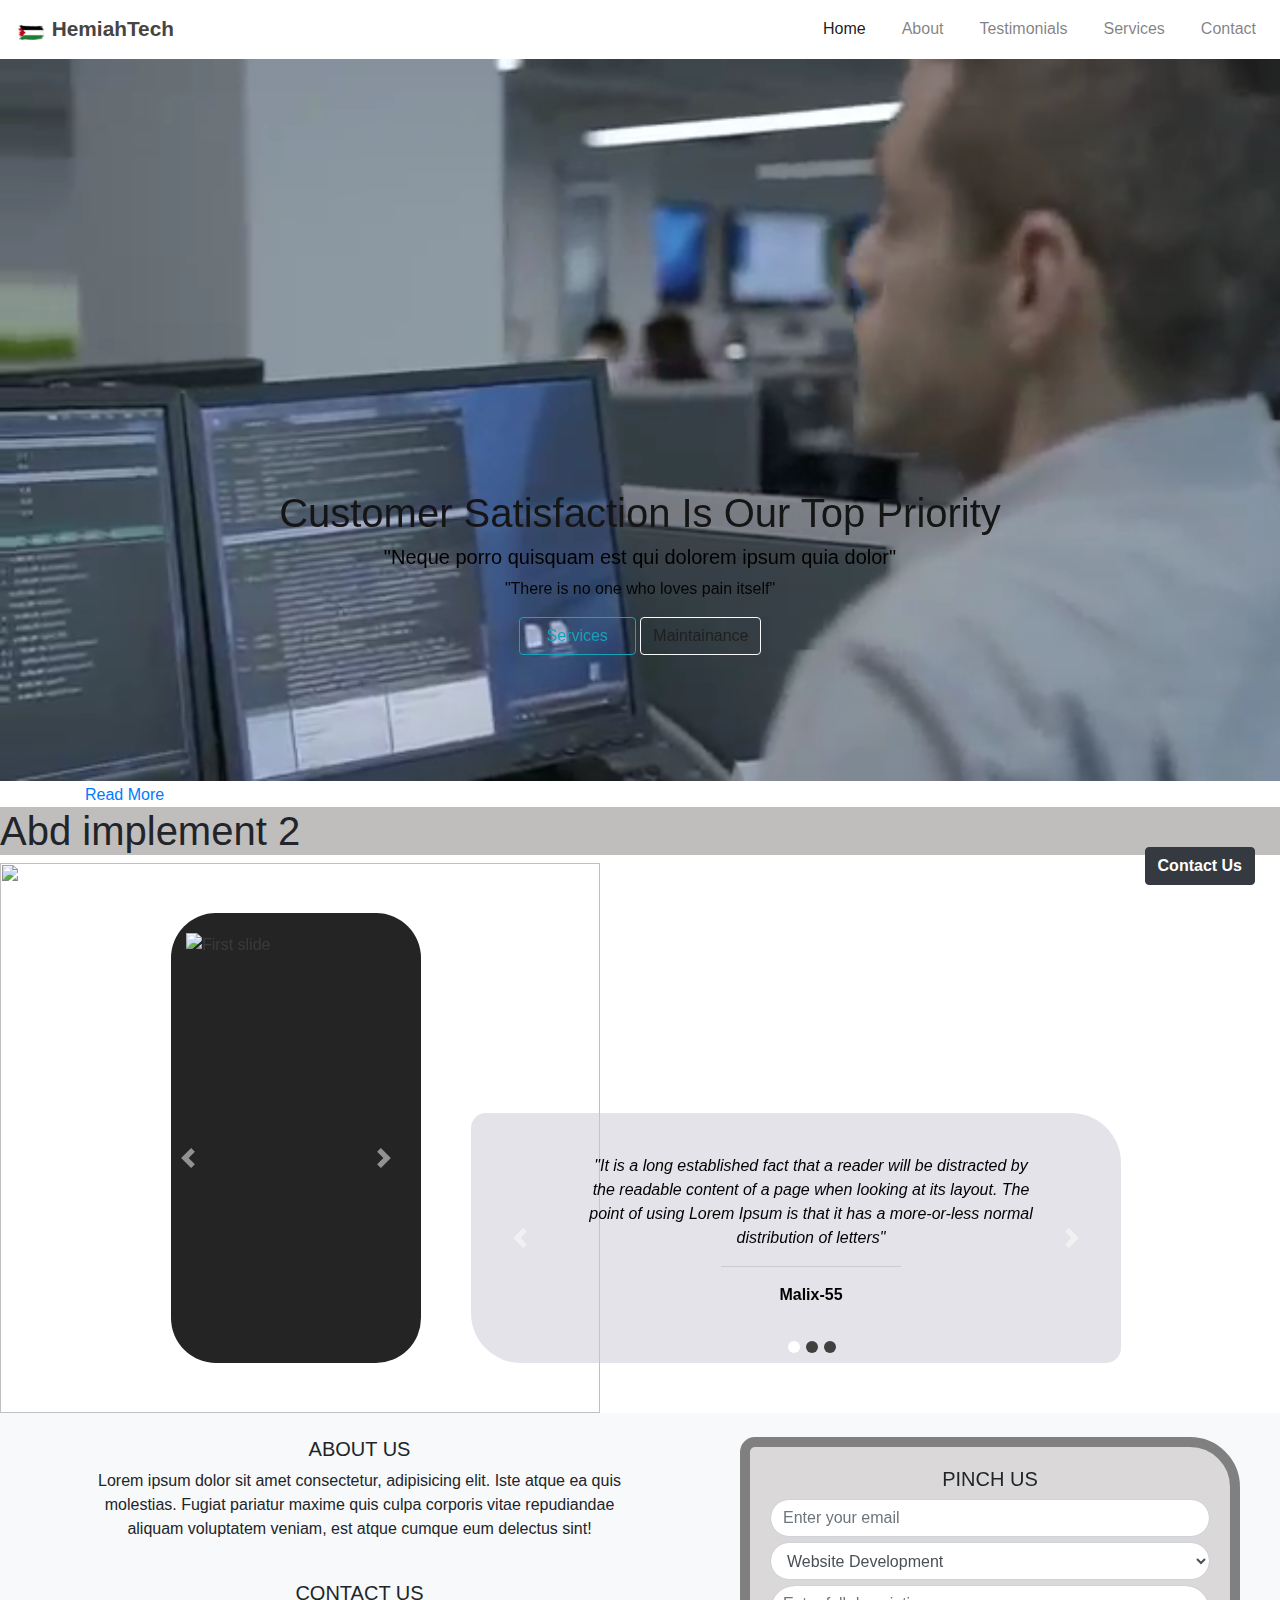
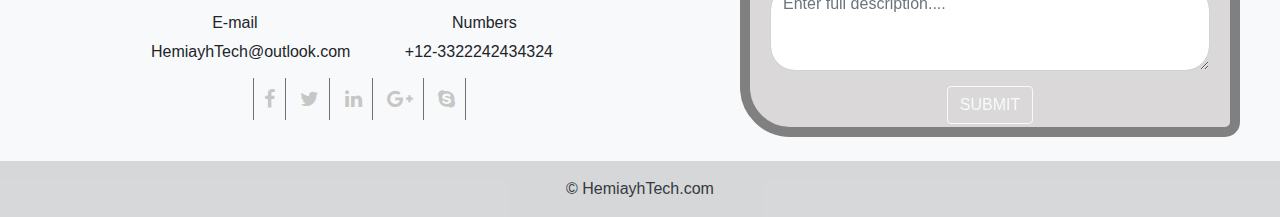
==== site/index.html @ 086039ca "added footer" ====
<!doctype html>
<html lang="en">

  <head>
    <!-- meta tags -->
    <meta charset="utf-8">
    <meta name="viewport" content="width=device-width, initial-scale=1, shrink-to-fit=no">
    
    <!-- Bootstrap CSS -->
    <link rel="stylesheet" href="https://maxcdn.bootstrapcdn.com/bootstrap/4.0.0/css/bootstrap.min.css" integrity="sha384-Gn5384xqQ1aoWXA+058RXPxPg6fy4IWvTNh0E263XmFcJlSAwiGgFAW/dAiS6JXm" crossorigin="anonymous">
    <link href="https://maxcdn.bootstrapcdn.com/font-awesome/4.4.0/css/font-awesome.min.css" rel="stylesheet"/>
    <link rel="stylesheet" href="css/style1.css">
    <link rel="stylesheet" href="css/home.css">
    <link rel="stylesheet" href="css/style.css"/>
    <link rel="stylesheet" type="text/css" href="css/lightslider.css"/>

    <!--Jquery-->
    <script src="https://ajax.googleapis.com/ajax/libs/jquery/3.5.1/jquery.min.js"></script>
    <script src="https://maxcdn.bootstrapcdn.com/bootstrap/3.4.1/js/bootstrap.min.js"></script>
    <script src="//code.jquery.com/jquery-1.10.2.js"></script>
    <script src="//code.jquery.com/ui/1.11.4/jquery-ui.js"></script>
    <script type="text/javascript" src="js/JQuery3.3.1.js"></script>
    <script type="text/javascript" src="js/lightslider.js"></script>
    <title>HemiahTech</title>
  </head>

  <body>
    <!-- logo , navbar and video displayed respectively-->
    <div class="logo" style="display: block;">

         <nav class="navbar navbar-expand-lg navbar-light" style="background-color: transparent">
            <a class="navbar-brand" href="#">
            <img src="images/hticon.png" width="30" height="30" /> HemiahTech</a>
            <button class="navbar-toggler" type="button" data-toggle="collapse" data-target="#navbarNav" aria-controls="navbarNav" aria-expanded="false" aria-label="Toggle navigation">
            <span class="navbar-toggler-icon"></span>
            </button>

            <!--navbar-->
            <div class="collapse navbar-collapse" id="navbarNav">

            <ul class="navbar-nav">
                <li class="nav-item active">
                <a class="nav-link" href="#">Home <span class="sr-only">(current)</span></a>
                </li>
                <li class="nav-item">
                <a class="nav-link" href="#">About</a>
                </li>
                <li class="nav-item">
                <a class="nav-link" href="#">Testimonials</a>
                </li>
                <li class="nav-item">
                <a class="nav-link" href="#">Services</a>
                </li>
                <li class="nav-item">
                <a class="nav-link" href="#">Contact</a>
                </li>
            </ul>

            </div>
        </nav>
        

        <!--this button will be displayed as we scroll down-->
        
        <div>
            <div class="text-right">
              <button type="button" class="btn btn-dark"><b>Contact Us</b></button>
            </div>
        </div>

        <!--this is the video that is displayed first on the homescreen-->

        <div id="videoDiv"> 
            <video id="video1" preload="" autoplay="" muted="" playsinline="" loop="">
            <source src="video/Ad1.mp4" type="video/mp4">
            </video> 
            <div id="videoMessage" class="styling">
              <h1 style="color: rgb(21, 21, 22);">Customer Satisfaction Is Our Top Priority</h1>
              <h5 style="color: rgb(0, 0, 0);">"Neque porro quisquam est qui dolorem ipsum quia dolor"</h5>
              <p style="color: rgb(5, 5, 5);">"There is no one who loves pain itself"</p>
                 <div>
                  <button type="button" class="btn btn-outline-info" style="padding-left: 27px; padding-right: 27px;">Services</button>
                  <button type="button" class="btn btn-outline-light" style="color: rgb(31, 31, 32);">Maintainance</button>
                 </div>
            </div>
        </div>

    </div> <!--the first section of the homepage ends here-->

    
      <!-- section 2 , it has all the services we are providing-->
<div >
    <div class="container">
        <div class="box">
            <div class="icon">01</div>
            <div class="content">
              <h3>Software</h3>
              <p>Lorem ipsum dolor sit amet, consectetur adipisicing elit. Tempore libero doloremque, officiis id maxime sunt, neque quidem illo dolor possimus?</p>
              
              <a href="#">Android</a>
              <a href="#">Website</a>
            </div>
        </div>
      
        <div class="box">
            <div class="icon">02</div>
            <div class="content">
              <h3>Marketing</h3>
              <p>Lorem ipsum dolor sit amet, consectetur adipisicing elit. Tempore libero doloremque, officiis id maxime sunt, neque quidem illo dolor possimus?</p>
              <a href="#">SEO</a>
            </div>
        </div>
      
        <div class="box">
            <div class="icon">03</div>
            <div class="content">
              <h3>Data Anaylsis</h3>
              <p>Lorem ipsum dolor sit amet, consectetur adipisicing elit. Tempore libero doloremque, officiis id maxime sunt, neque quidem illo dolor possimus?</p>
              <a href="#">Read More</a>
            </div>
        </div>

      </div>
    </div>

    <!--section 3-->

        <div class="section3" style="background-color: rgb(192, 189, 189);">
          <h1>Abd implement 2</h1>
        </div>

    <!--section 4 this will be the reviews of our client-->
    <!--this is the review section which has the outlook of a phone -->
<div>
  <div id ="mobileparent">
      <div id="mobile">
         <img src="images/phone.png" alt="" style=" width: 600px; height: 550px;">
      </div>

      <div id="test">

        <div id="carousel-a" class="carousel slide carousel-sync" data-ride="carousel" data-pause="false">
                <!-- <img src="images/mobile1.jpg" alt=""> -->
            <div id="carouselExampleControls" class="carousel slide" data-ride="carousel" style = " height: 450px; width: 230px;">
              
              <div class="carousel-inner">
                
                <div class="carousel-item active">
                  <img class="d-block w-100"  src="images/c3.jpg" alt="First slide" style="height: 100%; width: 100%; object-fit: cover;">
                </div>
                <div class="carousel-item">
                  <img class="d-block w-100"  src="images/c2.jpg" alt="Second slide" style="height: 100%; width: 100%;  object-fit: cover;">
                </div>
                <div class="carousel-item">
                  <img class="d-block w-100"  src="images/c1.jpg" alt="Third slide" style="height: 100%; width: 100%;  object-fit: cover;">
                </div>
              
              </div>
              
              
              <a class="carousel-control-prev" href="#carouselExampleControls" role="button" data-slide="prev">
              
                <div class="carousel-control-prev-icon" aria-hidden="true"></div>
                <div class="sr-only">Previous</div>
              
              </a>
              
              <a class="carousel-control-next" href="#carouselExampleControls" role="button" data-slide="next">
                <div class="carousel-control-next-icon" aria-hidden="true"></div>
                <div class="sr-only">Next</div>
              </a>

              
              <div id="carousel-a" class="carousel slide carousel-sync">
                
              </div>
              
              <div id="carousel-b" class="carousel slide carousel-sync">
                
              </div>
              
            </div>
            

          </div>

      </div>

      
      

      <div class= "review" >
      
          <div id="carousel-b" class="carousel slide carousel-sync" data-ride="carousel" data-pause="false">

          </div>
             <div  id="carouselExampleControls" class="carousel slide" data-ride="carousel">
                 <ol class="carousel-indicators" style="margin-bottom: 0px; margin-left: 130px; ">
                    <li data-target="#carouselExampleIndicators" data-slide-to="0" class="active"></li>
                    <li data-target="#carouselExampleIndicators" data-slide-to="1"></li>
                    <li data-target="#carouselExampleIndicators" data-slide-to="2"></li>
                 </ol>
              
              <div class="carousel-inner" >
                <div class="carousel-item active" style="height: 250px;">
                  <div class="carousel-caption d-none d-md-block" style=" color: black;">
                        <p ><i>"It is a long established fact that a reader will be distracted by the readable content of a page when looking at its layout. The point of using Lorem Ipsum is that it has a more-or-less normal distribution of letters"</i></p>
                              <hr style="width: 180px">
                         <p><b>Malix-55</b></p>
                  </div>
                </div>

                <div class="carousel-item" style="height: 250px;">

                  <div class="carousel-caption d-none d-md-block" style=" color: black;">
                      <p ><i>"It is a long established fact that a reader will be distracted by the readable content of a page when looking at its layout. The point of using Lorem Ipsum is that it has a more-or-less normal distribution of letters"</i></p>
                         <hr style="width: 180px">
                      <p><b>Haider Bahi</b></p>
                  </div>

                </div>

                <div class="carousel-item" style="height: 250px;">
                  <div class="carousel-caption d-none d-md-block" style=" color: black;">
                      <p ><i>"It is a long established fact that a reader will be distracted by the readable content of a page when looking at its layout. The point of using Lorem Ipsum is that it has a more-or-less normal distribution of letters"</i></p>
                        
                          <p><b>CEO</b></p>
                  </div>
                </div>


              </div>

              <a class="carousel-control-prev" href="#carouselExampleControls" role="button" data-slide="prev">
                <div class="carousel-control-prev-icon" aria-hidden="true"></div>
                <div class="sr-only">Previous</div>
              </a>
              <a class="carousel-control-next" href="#carouselExampleControls" role="button" data-slide="next">
                <div class="carousel-control-next-icon" aria-hidden="true"></div>
                <div class="sr-only">Next</div>
              </a>
              
            </div>

      </div>


  </div>

  <div>

    <footer class="bg-light text-center text-lg-start">
      <!-- Grid container -->
      <div class="container p-4 " >
        <!--Grid row-->
        <div class="row">
          <!--Grid column-->
          <div class="col-lg-6 col-md-12 mb-4 mb-md-0">
            <h5 class="text-uppercase">About Us</h5>
    
            <p>
              Lorem ipsum dolor sit amet consectetur, adipisicing elit. Iste atque ea quis
              molestias. Fugiat pariatur maxime quis culpa corporis vitae repudiandae
              aliquam voluptatem veniam, est atque cumque eum delectus sint!
            </p>
          <br>
          <h5>CONTACT US</h5>
            <h6 style="margin-right: 90px; margin-left: 100px;">E-mail</h7> <h7 style="margin-left: 190px;">Numbers</h6>
            
            <h7 style="margin-left:-15px;margin-right: 50px;">HemiayhTech@outlook.com</h7> <h7 style="padding-left: 0px;">+12-3322242434324</h7>
            <br>
            <!-- <span ></span> -->
            <footer class="footer">
              
                <a href="#"><i class="fa fa-facebook"></i></a>
                <a href="#"><i class="fa fa-twitter"></i></a>
                <a href="#"><i class="fa fa-linkedin"></i></a>
                <a href="#"><i class="fa fa-google-plus"></i></a>
                <a href="#"><i class="fa fa-skype"></i></a>
              
            </footer>
          </div>
          <!--Grid column-->
    
          <!--Grid column-->
          <div class="col-lg-6 col-md-12 mb-4 mb-md-0" style="padding-left: 100px;" >
            <div class="contact-us">
            <h5 class="text-uppercase">PINCH US</h5>
    
            <form>
              <div class="form-group">
               
                <input type="email" class="form-control" id="exampleFormControlInput1" style="border-radius: 25px;" placeholder="Enter your email">
              </div>
              <div class="form-group">
                <select class="form-control" id="exampleFormControlSelect1" style="border-radius: 25px;">
                  <option>Website Development</option>
                  <option>IOS Application</option>
                  <option>Android Application`</option>
                  <option>Cross-platform</option>
                  <option>Desktop Application</option>
                </select>
              </div>
              
              <div class="form-group" >
                <textarea class="form-control" id="exampleFormControlTextarea1" style="border-radius: 25px;" rows="3" placeholder="Enter full description...."></textarea>
              </div>
              <button type="button" class="btn btn-outline-light" style=" margin-top: 10px;">SUBMIT</button>
            </form>
          </div>
          </div>
          <!--Grid column-->
        </div>
        <!--Grid row-->
      </div>
      <!-- Grid container -->
    
      <!-- Copyright -->
      <div class="text-center p-3" style="background-color: rgba(79, 82, 87, 0.2);">
                  <a class="text-dark" href="https://mdbootstrap.com/">© HemiayhTech.com
                  </a>
      </div>
      <!-- Copyright -->
    </footer>

  </div>

</div>





<!--this is the footer of the homepage -->
        




    
    




<!--javascript-->

<!-- <script type="text/javascript" src="js/JQuery3.3.1.js"></script>
<script type="text/javascript" src="js/lightslider.js"></script>
<script src="js/script.js" type="text/javascript"></script>  -->

<script src="https://cdnjs.cloudflare.com/ajax/libs/popper.js/1.12.9/umd/popper.min.js" integrity="sha384-ApNbgh9B+Y1QKtv3Rn7W3mgPxhU9K/ScQsAP7hUibX39j7fakFPskvXusvfa0b4Q" crossorigin="anonymous"></script>
<script src="https://maxcdn.bootstrapcdn.com/bootstrap/4.0.0/js/bootstrap.min.js" integrity="sha384-JZR6Spejh4U02d8jOt6vLEHfe/JQGiRRSQQxSfFWpi1MquVdAyjUar5+76PVCmYl" crossorigin="anonymous"></script>
<script src="script/script.js"></script>



  </body>
</html>
---- site/css/style1.css ----
@charset "utf-8";

/* .mynav{
    position: fixed;
    background: #007299;
}

.navbar{
    background: #007399f1
} */



       
/* Animation of top heading */
span::before {
    content: "im ";
    color: rgb(12, 65, 116);
    font-weight: bolder;
    animation: animate infinite 10s;
}

@keyframes animate {

    0% {
        content: "mr";
    }

    50% {
        content: "heading";
    }

    75% {
        content: "boi";
    }
}


.form-group
{
    margin: 5px auto;
}

.footer {
    padding-top: 20px;
    /* background: #061D25; */
    /* padding: 10px 0; */
    
  }
  
  .footer a {
    color: #70726f60;
    font-size: 20px;
    padding: 10px;
    
    border-right: 1px solid #70726F;
    transition: all .5s ease;
  }
  .footer a:first-child {
    border-left: 1px solid #70726F;
  }
  .footer a:hover {
    color: rgb(10, 50, 73);
  }



.contact-us {
    width: 500px;
    height: 300px;
    border-radius: 15px 50px;
  padding: 20px;
    background: rgba(136, 129, 129, 0.267);
    border: 10px solid gray;
    animation: myanim 3s infinite;
    background-position: bottom left;
    background-size: 50px;
 }
 @keyframes myanim {
    20% {
       border-color: red;
    }
 }



.navbar .navbar-brand{
	color : rgb(71, 68, 68);
    display: inline-block;
    margin: 0,0;
	font-weight: bolder;
	font-size: 1.3em;
    padding: 0,0,0,0;
}
.navbar .navbar-nav{
    
    margin-left: auto;
	/* margin : 0 auto; */
}
.navbar .nav-item{
    margin-left: 20px ;
}
.navbar .nav-item :hover{
	background-color: rgba(236, 231, 231, 0.658);
    
}


#videoDiv {
    display: block;
    width: 100%; height: 360px; position:static ;}
#video1 { position: absolute;
    right: 0;
    min-width: 100%;
    height: initial;
    overflow: hidden
    ;
}
#videoMessage { 
    color: white;
    /* background: rgba(241, 241, 243, 0); */
    margin-top: 0px;/*
    margin-left: 300px;
    margin-right: 300px;
    margin-bottom: 190px; */
    position: absolute; top: 50; left: 50;
    display: flex;
    flex-direction: column; 
    justify-content: center;
    align-items: center; 
    width: 100%;
    height: 114%;
}
.block1
{
    margin-top: 400px;
    position: relative;
}
.block2
{
    position: relative;
    display: block;
}

#mobileparent
{
    display: flex;
    /* position: relative; */
    /* background: rgb(112, 202, 21); */
    /* color: lawngreen; */
}
#mobile
{
    justify-content: left;
    width: 300px;
    display: inline-block;
    /* position: absolute; */
    /* background-color: lightcoral; */
}
#test
{
    clear: both;
    /* position: relative; */
    margin-top: 50px;
    height: 450px;
    border-top-right-radius: 45px;
    border-radius: 45px ;
    width: 250px;
    opacity: .9;
    padding-top: 20px;
    background: hsl(0, 4%, 5%);
    margin-left: -129px;
    /* background-color: rgba(32, 178, 171, 0.397); */
}

.carousel .carousel-item {
    height: 410px;
    border-radius: 15px;
    margin-left: 15px;
  }
  
  .carousel-item img {
      position: absolute;
      object-fit:cover;
      top: 0;
      left: 0;
      min-height: 200px;
  }
  
  .carousel-indicators li {
    border-radius: 12px;
    width: 12px;
    height: 12px;
    background-color: #404040;
}

.review
{
    justify-content: flex-end;
    /* position: relative; */
    background-color: rgba(198, 198, 211, 0.493);
    /* position: relative; */
    margin-left: 50px;
    margin-right: 50px;
    border-radius: 15px 50px;
    margin-top: 250px; 
    width: 650px;
    height: 250px;
    text-align: center;
    
    
}

.text-right
{
    position: fixed;
    display: inline-block;
    bottom: 15px;
    right: 25px;
    font-size: 22px;
}

.btn  :hover{
	background: -moz-linear-gradient(top,  #267c99 50%, #007299 50%); /* FF3.6+ */
	/* background: -webkit-gradient(linear, left top, left bottom, color-stop(50%,#267c99), color-stop(50%,#007299)); Chrome,Safari4+ */
	background: -webkit-linear-gradient(top,  #267c99 50%,#007299 50%); /* Chrome10+,Safari5.1+ */
	background: -o-linear-gradient(top,  #267c99 50%,#007299 50%); /* Opera 11.10+ */
	background: -ms-linear-gradient(top,  #267c99 50%,#007299 50%); /* IE10+ */
	background: linear-gradient(to bottom,  #267c99 50%,#007299 50%); /* W3C */
	filter: progid:DXImageTransform.Microsoft.gradient( startColorstr='#267c99', endColorstr='#007299',GradientType=0 ); /* IE6-9 */
}






/* .navbar .dropdown-menu{
	background-color: rgba(173, 28, 28, 0.3);
} */
/* .dropdown-item:hover{ 
	background-color: rgba(177, 24, 24, 0.3); */
/* }  */
/* .navbar form button{
	background-color: #ea00b1;
	color:rgb(116, 41, 41);
	border:0;
} */
/* .navbar form button:hover{
	background-color: rgb(163, 26, 26);
} */
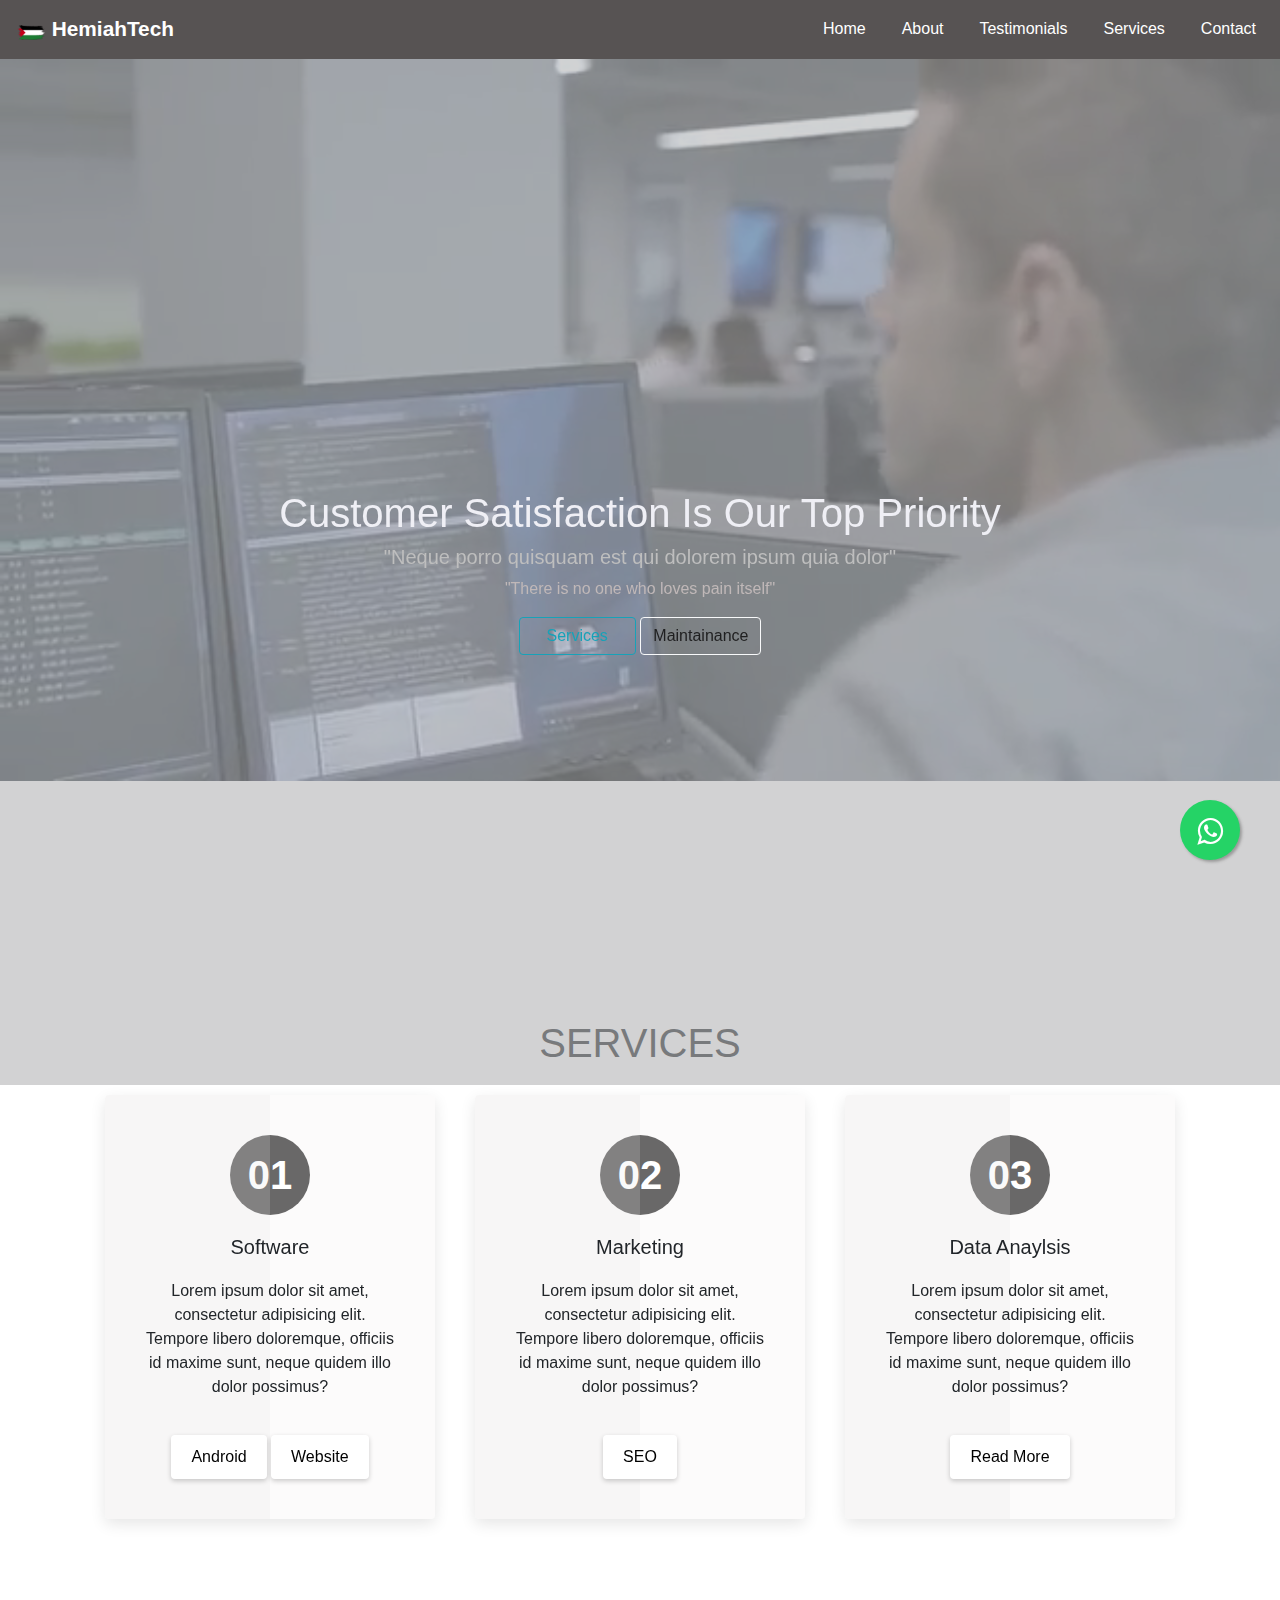
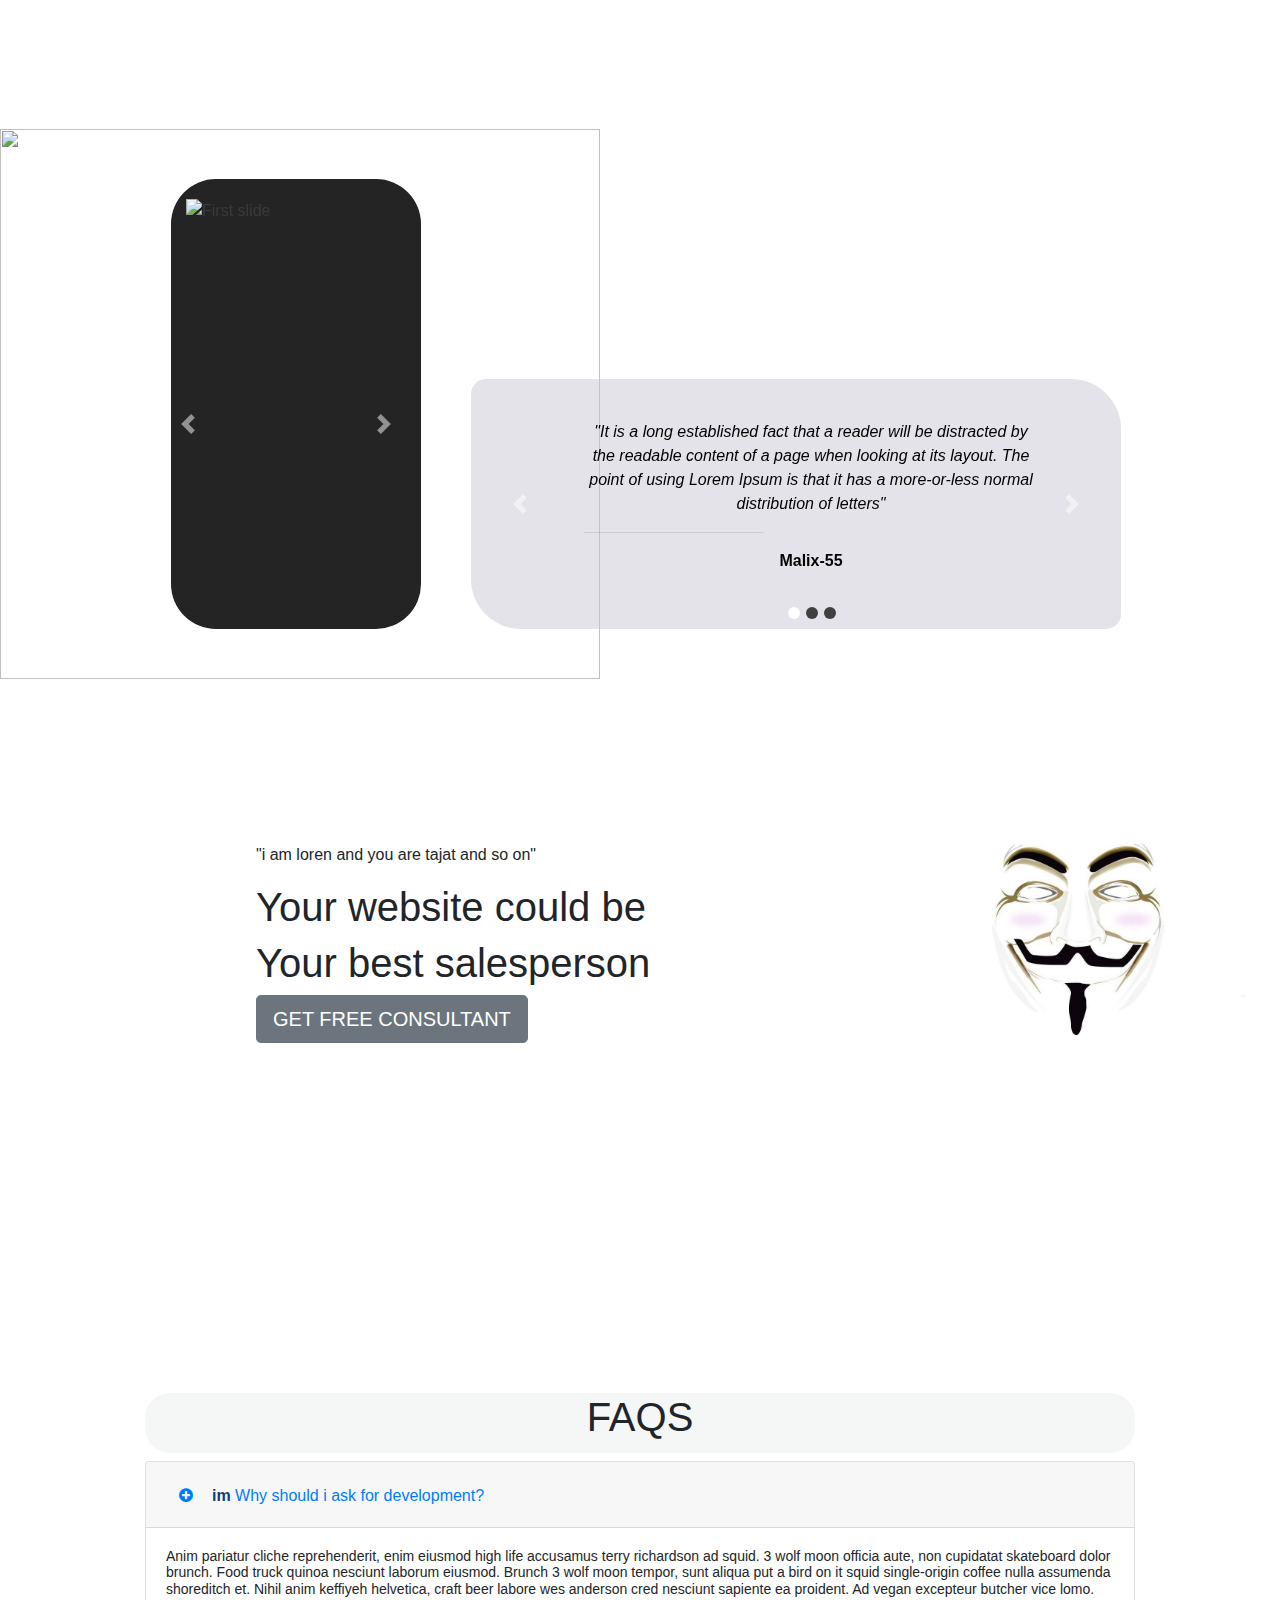
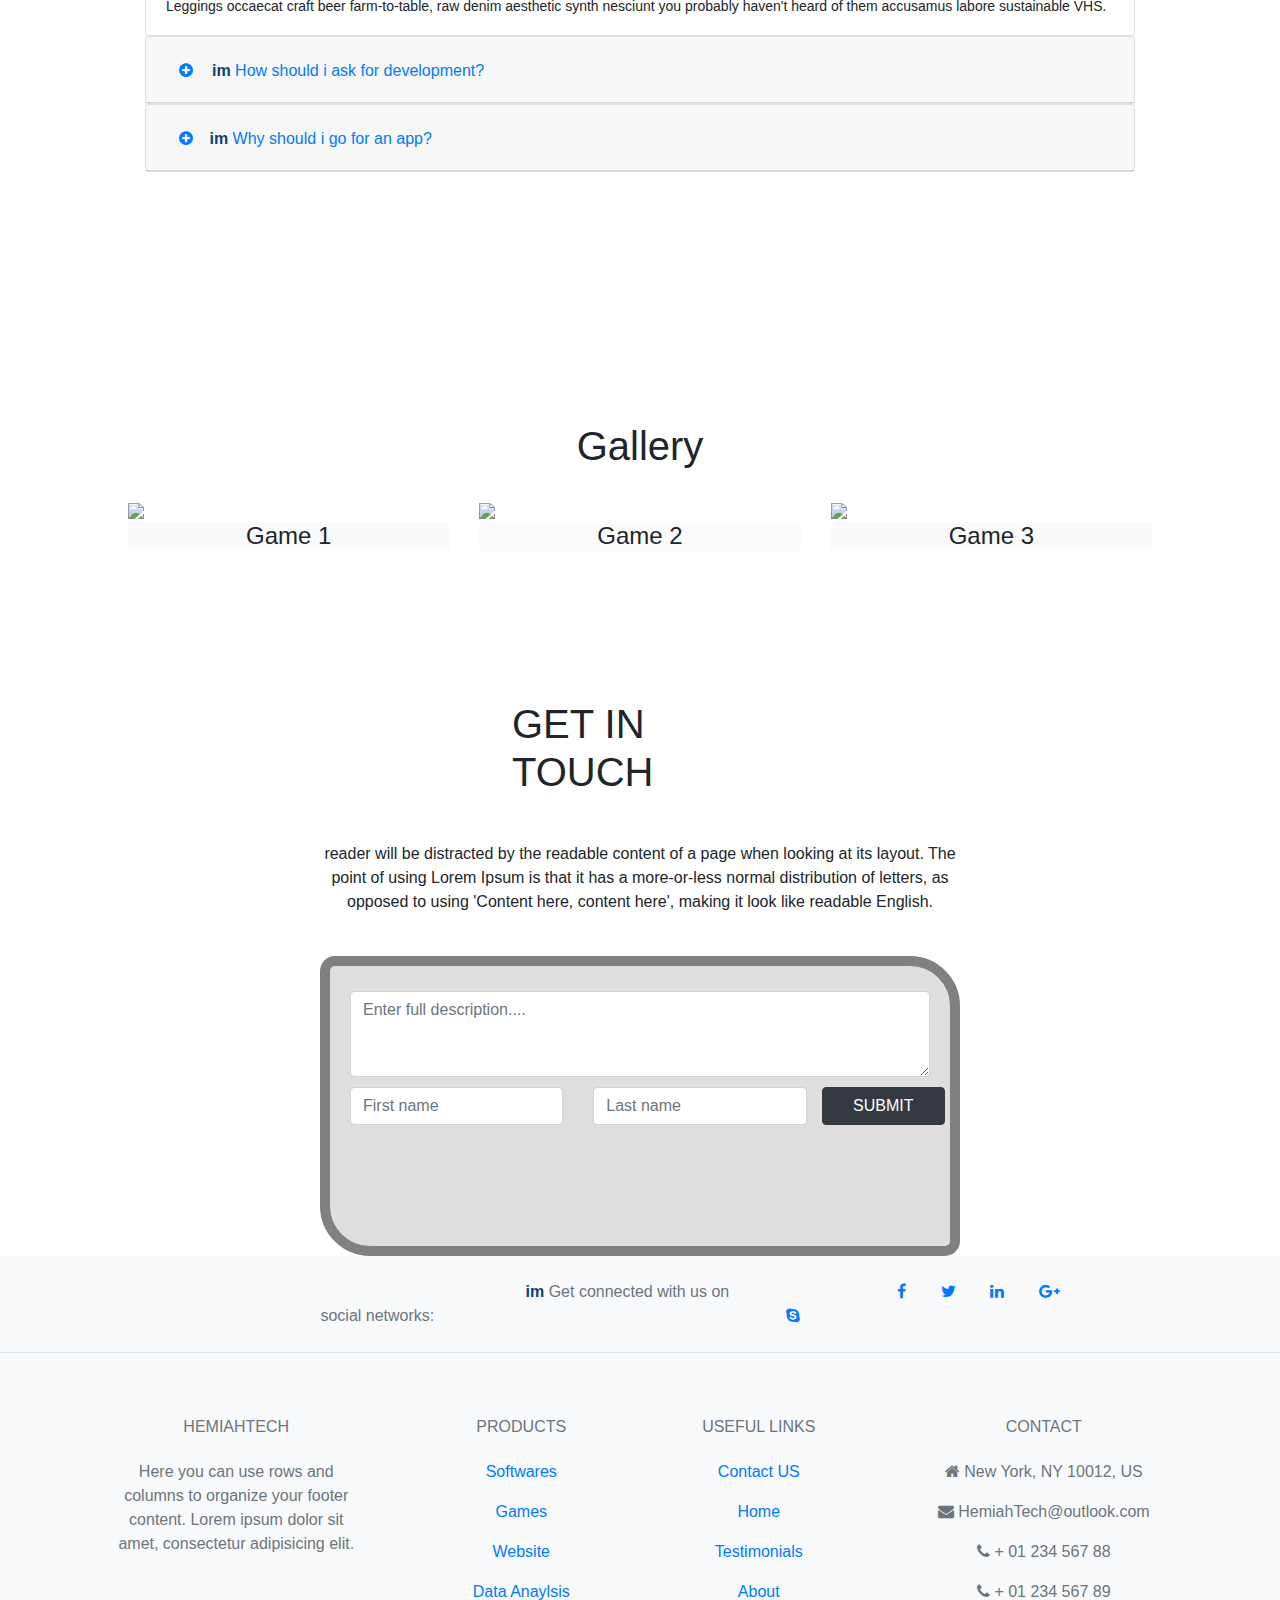
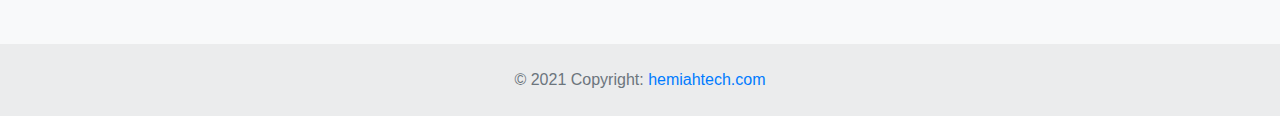
==== commit 4b572469: "changes saved" ====
--- a/site/index.html
+++ b/site/index.html
@@ -13,6 +13,7 @@
     <link rel="stylesheet" href="css/home.css">
     <link rel="stylesheet" href="css/style.css"/>
     <link rel="stylesheet" type="text/css" href="css/lightslider.css"/>
+    <link rel="stylesheet" href="https://maxcdn.bootstrapcdn.com/font-awesome/4.5.0/css/font-awesome.min.css">
 
     <!--Jquery-->
     <script src="https://ajax.googleapis.com/ajax/libs/jquery/3.5.1/jquery.min.js"></script>
@@ -28,7 +29,7 @@
     <!-- logo , navbar and video displayed respectively-->
     <div class="logo" style="display: block;">
 
-         <nav class="navbar navbar-expand-lg navbar-light" style="background-color: transparent">
+         <nav class="navbar navbar-expand-lg navbar-light" >
             <a class="navbar-brand" href="#">
             <img src="images/hticon.png" width="30" height="30" /> HemiahTech</a>
             <button class="navbar-toggler" type="button" data-toggle="collapse" data-target="#navbarNav" aria-controls="navbarNav" aria-expanded="false" aria-label="Toggle navigation">
@@ -63,21 +64,21 @@
         <!--this button will be displayed as we scroll down-->
         
         <div>
-            <div class="text-right">
-              <button type="button" class="btn btn-dark"><b>Contact Us</b></button>
-            </div>
-        </div>
-
-        <!--this is the video that is displayed first on the homescreen-->
-
-        <div id="videoDiv"> 
+          <a href="whatsapp://send?phone=14384766790" class="float" target="_blank">
+            <i class="fa fa-whatsapp my-float"></i>
+            </a>
+        </div>
+
+        <!--this is the background video that is displayed first on the homescreen-->
+
+        <div id="videoDiv" > 
             <video id="video1" preload="" autoplay="" muted="" playsinline="" loop="">
             <source src="video/Ad1.mp4" type="video/mp4">
             </video> 
             <div id="videoMessage" class="styling">
-              <h1 style="color: rgb(21, 21, 22);">Customer Satisfaction Is Our Top Priority</h1>
-              <h5 style="color: rgb(0, 0, 0);">"Neque porro quisquam est qui dolorem ipsum quia dolor"</h5>
-              <p style="color: rgb(5, 5, 5);">"There is no one who loves pain itself"</p>
+              <h1 style="color: rgb(239, 239, 245);">Customer Satisfaction Is Our Top Priority</h1>
+              <h5 style="color: rgb(190, 190, 190);">"Neque porro quisquam est qui dolorem ipsum quia dolor"</h5>
+              <p style="color: rgb(192, 184, 184);">"There is no one who loves pain itself"</p>
                  <div>
                   <button type="button" class="btn btn-outline-info" style="padding-left: 27px; padding-right: 27px;">Services</button>
                   <button type="button" class="btn btn-outline-light" style="color: rgb(31, 31, 32);">Maintainance</button>
@@ -89,45 +90,55 @@
 
     
       <!-- section 2 , it has all the services we are providing-->
-<div >
-    <div class="container">
-        <div class="box">
-            <div class="icon">01</div>
-            <div class="content">
-              <h3>Software</h3>
-              <p>Lorem ipsum dolor sit amet, consectetur adipisicing elit. Tempore libero doloremque, officiis id maxime sunt, neque quidem illo dolor possimus?</p>
-              
-              <a href="#">Android</a>
-              <a href="#">Website</a>
-            </div>
-        </div>
-      
-        <div class="box">
-            <div class="icon">02</div>
-            <div class="content">
-              <h3>Marketing</h3>
-              <p>Lorem ipsum dolor sit amet, consectetur adipisicing elit. Tempore libero doloremque, officiis id maxime sunt, neque quidem illo dolor possimus?</p>
-              <a href="#">SEO</a>
-            </div>
-        </div>
-      
-        <div class="box">
-            <div class="icon">03</div>
-            <div class="content">
-              <h3>Data Anaylsis</h3>
-              <p>Lorem ipsum dolor sit amet, consectetur adipisicing elit. Tempore libero doloremque, officiis id maxime sunt, neque quidem illo dolor possimus?</p>
-              <a href="#">Read More</a>
-            </div>
-        </div>
-
-      </div>
-    </div>
-
-    <!--section 3-->
-
-        <div class="section3" style="background-color: rgb(192, 189, 189);">
-          <h1>Abd implement 2</h1>
-        </div>
+
+
+
+     <div >
+       
+      <div style="margin-top: 600px;">
+        <h1 style="text-align: center;">SERVICES</h1>  
+        
+      </div>
+
+        <div class="container">
+          <div class="box">
+              <div class="icon">01</div>
+              <div class="content">
+                <h3>Software</h3>
+                <p>Lorem ipsum dolor sit amet, consectetur adipisicing elit. Tempore libero doloremque, officiis id maxime sunt, neque quidem illo dolor possimus?</p>
+                
+                <a href="#">Android</a>
+                <a href="#">Website</a>
+              </div>
+          </div>
+        
+          <div class="box">
+              <div class="icon">02</div>
+              <div class="content">
+                <h3>Marketing</h3>
+                <p>Lorem ipsum dolor sit amet, consectetur adipisicing elit. Tempore libero doloremque, officiis id maxime sunt, neque quidem illo dolor possimus?</p>
+                <a href="#">SEO</a>
+              </div>
+          </div>
+        
+          <div class="box">
+              <div class="icon">03</div>
+              <div class="content">
+                <h3>Data Anaylsis</h3>
+                <p>Lorem ipsum dolor sit amet, consectetur adipisicing elit. Tempore libero doloremque, officiis id maxime sunt, neque quidem illo dolor possimus?</p>
+                <a href="#">Read More</a>
+              </div>
+          </div>
+
+        </div>
+      </div>
+
+
+
+   
+     
+        
+        
 
     <!--section 4 this will be the reviews of our client-->
     <!--this is the review section which has the outlook of a phone -->
@@ -244,84 +255,377 @@
 
       </div>
 
-
   </div>
 
+  <!-- consulation section -->
+  <div class="consulation" >
+  
+    <div class="inner-consulation">
+
+      <p>"i am loren and you are tajat and so on"</p>
+      <h1 >Your website could be </h1>
+      <h1 >Your best salesperson</h1>
+      <button type="button" class="btn btn-secondary btn-lg">GET FREE CONSULTANT</button>
+
+
+    </div>
+    <div class="inner-consulation2" style="background-image: url('images/whiteback.png'); "></div>
+  
+  </div>
+  
+
+
+  <!-- faq section  -->
+  <div class="container-fluid h2">
+    
+    <div class="accordion">
+      <h1 style="background: rgba(99, 104, 112, 0.062); border-radius: 25px; text-align: center;height: 60px;">FAQS</h1>
+      <div class="card">
+        
+        <div class="card-header" id="headingOne">
+          <h5 class="mb-0">
+            <button class="btn btn-link" data-toggle="collapse" data-target="#collapseOne" aria-expanded="true" aria-controls="collapseOne">
+              <i class="fa fa-plus-circle" aria-hidden="true"></i> <span style="padding-left: 5%;">Why should i ask for development?</span>
+            </button>
+          </h5>
+        </div>
+    
+        <div id="collapseOne" class="collapse show" aria-labelledby="headingOne" data-parent="#accordion">
+          <div class="card-body">
+            Anim pariatur cliche reprehenderit, enim eiusmod high life accusamus terry richardson ad squid. 3 wolf moon officia aute, non cupidatat skateboard dolor brunch. Food truck quinoa nesciunt laborum eiusmod. Brunch 3 wolf moon tempor, sunt aliqua put a bird on it squid single-origin coffee nulla assumenda shoreditch et. Nihil anim keffiyeh helvetica, craft beer labore wes anderson cred nesciunt sapiente ea proident. Ad vegan excepteur butcher vice lomo. Leggings occaecat craft beer farm-to-table, raw denim aesthetic synth nesciunt you probably haven't heard of them accusamus labore sustainable VHS.
+          </div>
+        </div>
+      </div>
+      <div class="card">
+        <div class="card-header" id="headingTwo">
+          <h5 class="mb-0">
+            <button class="btn btn-link collapsed" data-toggle="collapse" data-target="#collapseTwo" aria-expanded="false" aria-controls="collapseTwo">
+              <i class="fa fa-plus-circle" aria-hidden="true"></i> <span style="padding-left: 5%;">How should i ask for development?</span>
+            </button>
+          </h5>
+        </div>
+        <div id="collapseTwo" class="collapse" aria-labelledby="headingTwo" data-parent="#accordion">
+          <div class="card-body">
+            Anim pariatur cliche reprehenderit, enim eiusmod high life accusamus terry richardson ad squid. 3 wolf moon officia aute, non cupidatat skateboard dolor brunch. Food truck quinoa nesciunt laborum eiusmod. Brunch 3 wolf moon tempor, sunt aliqua put a bird on it squid single-origin coffee nulla assumenda shoreditch et. Nihil anim keffiyeh helvetica, craft beer labore wes anderson cred nesciunt sapiente ea proident. Ad vegan excepteur butcher vice lomo. Leggings occaecat craft beer farm-to-table, raw denim aesthetic synth nesciunt you probably haven't heard of them accusamus labore sustainable VHS.
+          </div>
+        </div>
+      </div>
+      <div class="card">
+        <div class="card-header" id="headingThree">
+          <h5 class="mb-0">
+            <button class="btn btn-link collapsed" data-toggle="collapse" data-target="#collapseThree" aria-expanded="false" aria-controls="collapseThree">
+              <i class="fa fa-plus-circle" aria-hidden="true"></i> <span style="padding-left: 5%;"></span>Why should i go for an app?</span>
+            </button>
+          </h5>
+        </div>
+        <div id="collapseThree" class="collapse" aria-labelledby="headingThree" data-parent="#accordion">
+          <div class="card-body">
+            Anim pariatur cliche reprehenderit, enim eiusmod high life accusamus terry richardson ad squid. 3 wolf moon officia aute, non cupidatat skateboard dolor brunch. Food truck quinoa nesciunt laborum eiusmod. Brunch 3 wolf moon tempor, sunt aliqua put a bird on it squid single-origin coffee nulla assumenda shoreditch et. Nihil anim keffiyeh helvetica, craft beer labore wes anderson cred nesciunt sapiente ea proident. Ad vegan excepteur butcher vice lomo. Leggings occaecat craft beer farm-to-table, raw denim aesthetic synth nesciunt you probably haven't heard of them accusamus labore sustainable VHS.
+          </div>
+        </div>
+      </div>
+    </div>
+  </div>
+
+
+
+  <!-- Gallery implementation -->
+  <div style="padding: 0% 10%;">
+    <h1 style="text-align: center; margin-top: 10%; padding-bottom: 2%;">Gallery</h1>
+    <!-- Modal gallery -->
+    <section class="">
+      <!-- Section: Images -->
+      <section class="">
+        <div class="row">
+          <div class="col-lg-4 col-md-12 mb-4 mb-lg-0">
+            <div
+              class="bg-image hover-overlay ripple shadow-1-strong rounded"
+              data-ripple-color="light"
+            >
+              <img
+                src="https://mdbootstrap.com/img/screens/yt/screen-video-1.jpg"
+                class="w-100"
+              />
+              <a href="#!" data-mdb-toggle="modal" data-mdb-target="#exampleModal1">
+                <div class="mask" style="background-color: rgba(251, 251, 251, 0.2);"></div>
+              </a>
+              <h4 style="text-align: center; background: rgba(0, 0, 0, 0.021);">Game 1</h4>
+            </div>
+          </div>
+
+          <div class="col-lg-4 mb-4 mb-lg-0">
+            <div
+              class="bg-image hover-overlay ripple shadow-1-strong rounded"
+              data-ripple-color="light"
+            >
+              <img
+                src="https://mdbootstrap.com/img/screens/yt/screen-video-2.jpg"
+                class="w-100"
+              />
+              <a href="#!" data-mdb-toggle="modal" data-mdb-target="#exampleModal2">
+                <div class="mask" style="background-color: rgba(251, 251, 251, 0.2);"></div>
+              </a>
+              <h4 style="text-align: center; background: rgba(0, 0, 0, 0.014);">Game 2</h4>
+            </div>
+          </div>
+
+          <div class="col-lg-4 mb-4 mb-lg-0">
+            <div
+              class="bg-image hover-overlay ripple shadow-1-strong rounded"
+              data-ripple-color="light"
+            >
+              <img
+                src="https://mdbootstrap.com/img/screens/yt/screen-video-3.jpg"
+                class="w-100"
+              />
+              <a href="#!" data-mdb-toggle="modal" data-mdb-target="#exampleModal3">
+                <div class="mask" style="background-color: rgba(251, 251, 251, 0.2);"></div>
+              </a>
+              <h4 style="text-align: center; background: rgba(0, 0, 0, 0.021);">Game 3</h4>
+            </div>
+          </div>
+        </div>
+      </section>
+      <!-- Section: Images -->
+
+      <!-- Section: Modals -->
+      <section class="">
+        <!-- Modal 1 -->
+        <div
+          class="modal fade"
+          id="exampleModal1"
+          tabindex="-1"
+          aria-labelledby="exampleModal1Label"
+          aria-hidden="true"
+        >
+          <div class="modal-dialog modal-lg">
+            <div class="modal-content">
+              <div class="ratio ratio-16x9">
+                <iframe
+                  src="https://www.youtube.com/embed/A3PDXmYoF5U"
+                  title="YouTube video"
+                  allowfullscreen
+                ></iframe>
+              </div>
+
+              <div class="text-center py-3">
+                <button type="button" class="btn btn-secondary" data-mdb-dismiss="modal">
+                  Close
+                </button>
+              </div>
+            </div>
+          </div>
+        </div>
+        <!-- Modal 2 -->
+        <div
+          class="modal fade"
+          id="exampleModal2"
+          tabindex="-1"
+          aria-labelledby="exampleModal2Label"
+          aria-hidden="true"
+        >
+          <div class="modal-dialog modal-lg">
+            <div class="modal-content">
+              <div class="ratio ratio-16x9">
+                <iframe
+                  src="https://www.youtube.com/embed/wTcNtgA6gHs"
+                  title="YouTube video"
+                  allowfullscreen
+                ></iframe>
+              </div>
+
+              <div class="text-center py-3">
+                <button type="button" class="btn btn-secondary" data-mdb-dismiss="modal">
+                  Close
+                </button>
+              </div>
+            </div>
+          </div>
+        </div>
+        <!-- Modal 3 -->
+        <div
+          class="modal fade"
+          id="exampleModal3"
+          tabindex="-1"
+          aria-labelledby="exampleModal3Label"
+          aria-hidden="true"
+        >
+          <div class="modal-dialog modal-lg">
+            <div class="modal-content">
+              <div class="ratio ratio-16x9">
+                <iframe
+                  src="https://www.youtube.com/embed/vlDzYIIOYmM"
+                  title="YouTube video"
+                  allowfullscreen
+                ></iframe>
+              </div>
+
+              <div class="text-center py-3">
+                <button type="button" class="btn btn-secondary" data-mdb-dismiss="modal">
+                  Close
+                </button>
+              </div>
+            </div>
+          </div>
+        </div>
+      </section>
+      <!-- Section: Modals -->
+    </section>
+    <!-- Modal gallery -->
+  </div>
+
+
+  <div style="margin-top: 10%;">
+    <div>
+      <h1 style="padding: 1% 40%;">GET IN TOUCH</h1>
+      <p style="padding: 2% 25%; text-align: center;">reader will be distracted by the readable content of a page when looking at its layout. The point of using Lorem Ipsum is that it has a more-or-less normal distribution of letters, as opposed to using 'Content here, content here', making it look like readable English.</p>
+    </div>
+
+    <div class="contact-us">
+      <form>
+        <div class="form-group" >
+          <textarea class="form-control" id="exampleFormControlTextarea1"  rows="3" placeholder="Enter full description...."></textarea>
+        </div>
+        <form>
+          <div class="row" style="margin-top: 10px;">
+            <div class="col">
+              <input type="text" class="form-control" placeholder="First name">
+            </div>
+            <div class="col">
+              <input type="text" class="form-control" placeholder="Last name">
+            </div>
+            
+              <button type="button" class="btn btn-dark" style=" margin: 0px 0px; padding: 0% 5%;">SUBMIT</button>
+          </div>
+          
+        </form>
+        
+        
+        
+      </form>
+    </div>
+  </div>
+
   <div>
 
-    <footer class="bg-light text-center text-lg-start">
-      <!-- Grid container -->
-      <div class="container p-4 " >
-        <!--Grid row-->
-        <div class="row">
-          <!--Grid column-->
-          <div class="col-lg-6 col-md-12 mb-4 mb-md-0">
-            <h5 class="text-uppercase">About Us</h5>
-    
-            <p>
-              Lorem ipsum dolor sit amet consectetur, adipisicing elit. Iste atque ea quis
-              molestias. Fugiat pariatur maxime quis culpa corporis vitae repudiandae
-              aliquam voluptatem veniam, est atque cumque eum delectus sint!
-            </p>
-          <br>
-          <h5>CONTACT US</h5>
-            <h6 style="margin-right: 90px; margin-left: 100px;">E-mail</h7> <h7 style="margin-left: 190px;">Numbers</h6>
-            
-            <h7 style="margin-left:-15px;margin-right: 50px;">HemiayhTech@outlook.com</h7> <h7 style="padding-left: 0px;">+12-3322242434324</h7>
-            <br>
-            <!-- <span ></span> -->
-            <footer class="footer">
-              
-                <a href="#"><i class="fa fa-facebook"></i></a>
-                <a href="#"><i class="fa fa-twitter"></i></a>
-                <a href="#"><i class="fa fa-linkedin"></i></a>
-                <a href="#"><i class="fa fa-google-plus"></i></a>
-                <a href="#"><i class="fa fa-skype"></i></a>
-              
-            </footer>
-          </div>
-          <!--Grid column-->
-    
-          <!--Grid column-->
-          <div class="col-lg-6 col-md-12 mb-4 mb-md-0" style="padding-left: 100px;" >
-            <div class="contact-us">
-            <h5 class="text-uppercase">PINCH US</h5>
-    
-            <form>
-              <div class="form-group">
-               
-                <input type="email" class="form-control" id="exampleFormControlInput1" style="border-radius: 25px;" placeholder="Enter your email">
-              </div>
-              <div class="form-group">
-                <select class="form-control" id="exampleFormControlSelect1" style="border-radius: 25px;">
-                  <option>Website Development</option>
-                  <option>IOS Application</option>
-                  <option>Android Application`</option>
-                  <option>Cross-platform</option>
-                  <option>Desktop Application</option>
-                </select>
-              </div>
-              
-              <div class="form-group" >
-                <textarea class="form-control" id="exampleFormControlTextarea1" style="border-radius: 25px;" rows="3" placeholder="Enter full description...."></textarea>
-              </div>
-              <button type="button" class="btn btn-outline-light" style=" margin-top: 10px;">SUBMIT</button>
-            </form>
-          </div>
-          </div>
-          <!--Grid column-->
-        </div>
-        <!--Grid row-->
-      </div>
-      <!-- Grid container -->
-    
+    <!-- Footer -->
+    <footer class="text-center text-lg-start bg-light text-muted">
+      <!-- Section: Social media -->
+      <section style="display: inline-block;"
+        class="d-flex justify-content-center justify-content-lg-between p-4 border-bottom"
+      >
+        <!-- Left -->
+        <div class="me-5 d-none d-lg-block" >
+          <span style="margin-left: 500px;">Get connected with us on social networks:</span>
+        </div>
+        <!-- Left -->
+
+        <!-- Right -->
+        <div >
+                  
+          <a href="#"><i class="fa fa-facebook" style="margin-right: 30px;"></i></a>
+          <a href="#"><i class="fa fa-twitter" style="margin-right: 30px;"></i></a>
+          <a href="#"><i class="fa fa-linkedin" style="margin-right: 30px;"></i></a>
+          <a href="#"><i class="fa fa-google-plus" style="margin-right: 30px;"></i></a>
+          <a href="#"><i class="fa fa-skype" style="margin-right: 400px;"></i></a>
+        
+        </div>
+        <!-- Right -->
+      </section>
+      <!-- Section: Social media -->
+
+      <!-- Section: Links  -->
+      <section class="">
+        <div class="container text-center text-md-start mt-5">
+          <!-- Grid row -->
+          <div class="row mt-3">
+            <!-- Grid column -->
+            <div class="col-md-3 col-lg-4 col-xl-3 mx-auto mb-4">
+              <!-- Content -->
+              <h6 class="text-uppercase fw-bold mb-4">
+                <i class="fas fa-gem me-3"></i>HemiahTech
+              </h6>
+              <p>
+                Here you can use rows and columns to organize your footer content. Lorem ipsum
+                dolor sit amet, consectetur adipisicing elit.
+              </p>
+            </div>
+            <!-- Grid column -->
+
+            <!-- Grid column -->
+            <div class="col-md-2 col-lg-2 col-xl-2 mx-auto mb-4">
+              <!-- Links -->
+              <h6 class="text-uppercase fw-bold mb-4">
+                Products
+              </h6>
+              <p>
+                <a href="#!" class="text-reset">Softwares</a>
+              </p>
+              <p>
+                <a href="#!" class="text-reset">Games</a>
+              </p>
+              <p>
+                <a href="#!" class="text-reset">Website</a>
+              </p>
+              <p>
+                <a href="#!" class="text-reset">Data Anaylsis</a>
+              </p>
+            </div>
+            <!-- Grid column -->
+
+            <!-- Grid column -->
+            <div class="col-md-3 col-lg-2 col-xl-2 mx-auto mb-4">
+              <!-- Links -->
+              <h6 class="text-uppercase fw-bold mb-4">
+                Useful links
+              </h6>
+              <p>
+                <a href="#!" class="text-reset">Contact US</a>
+              </p>
+              <p>
+                <a href="#!" class="text-reset">Home</a>
+              </p>
+              <p>
+                <a href="#!" class="text-reset">Testimonials</a>
+              </p>
+              <p>
+                <a href="#!" class="text-reset">About</a>
+              </p>
+            </div>
+            <!-- Grid column -->
+
+            <!-- Grid column -->
+            <div class="col-md-4 col-lg-3 col-xl-3 mx-auto mb-md-0 mb-4">
+              <!-- Links -->
+              <h6 class="text-uppercase fw-bold mb-4">
+                Contact
+              </h6>
+              <p><i class="fa fa-home" aria-hidden="true"></i> New York, NY 10012, US</p>
+              <p>
+                <i class="fa fa-envelope" aria-hidden="true"></i>
+                HemiahTech@outlook.com
+              </p>
+              <p><i class="fa fa-phone" aria-hidden="true"></i> + 01 234 567 88</p>
+              <p><i class="fa fa-phone" aria-hidden="true"></i> + 01 234 567 89</p>
+            </div>
+            <!-- Grid column -->
+          </div>
+          <!-- Grid row -->
+        </div>
+      </section>
+      <!-- Section: Links  -->
+
       <!-- Copyright -->
-      <div class="text-center p-3" style="background-color: rgba(79, 82, 87, 0.2);">
-                  <a class="text-dark" href="https://mdbootstrap.com/">© HemiayhTech.com
-                  </a>
+      <div class="text-center p-4" style="background-color: rgba(0, 0, 0, 0.05);">
+        © 2021 Copyright:
+        <a class="text-reset fw-bold" href="https://hemiahtech/">hemiahtech.com</a>
       </div>
       <!-- Copyright -->
     </footer>
+
+
+
+
 
   </div>
 
--- a/site/css/style.css
+++ b/site/css/style.css
@@ -0,0 +1,651 @@
+
+
+.container-fluid h2
+{
+color:  black;
+position:  relative;
+font-size: 14px;
+width: 23rem;
+
+}
+
+.container-fluid h2 ::after
+{
+    content: "";
+    position: relative;
+    bottom: 0;
+    right: 12px;
+    width: 67px;
+    height: 2px;
+    background-color: black;
+
+}
+
+.accordion
+{
+    width: 80%;
+    padding: 0 5px;
+    font-size: 14px;
+    margin: 20% 10%;
+    cursor: pointer;
+    border-radius: 50px;
+    display: block;
+    
+    align-items: center;
+
+}
+
+.accordion .accordion{
+    margin: 0 10px 0 0;
+    width: 30px;
+    height: 30px;
+    background: url(canvas.png) no-repeat 8px 7px blue;
+    border-radius: 50% ;
+    float: left;
+    transition: all .5s ease-in;
+
+}
+
+.accordion h5
+{
+    font-size: 22px;
+    margin: 0;
+    padding: 3px 0 0 0;
+    font-weight: normal;
+    color: blue;
+
+}
+
+
+
+
+
+.float{
+	position:fixed;
+	width:60px;
+	height:60px;
+	bottom:40px;
+	right:40px;
+	background-color:#25d366;
+	color:#FFF;
+	border-radius:50px;
+	text-align:center;
+  font-size:30px;
+	box-shadow: 2px 2px 3px #999;
+  z-index:100;
+}
+
+.my-float{
+	margin-top:16px;
+}
+
+
+/* offers animations */
+.blobs {
+    
+    filter: url("#goo");
+    top: 0;
+    left: 0;
+    bottom: 0;
+    right: 0;
+  }
+  
+  @-webkit-keyframes blob-left-top-anim {
+    0% {
+      transform: scale(0.7) translate(0, 0);
+    }
+    33% {
+      transform: scale(0.9) translate(-350px, 0);
+    }
+    62% {
+      transform: scale(1) translate(-350px, 0px);
+    }
+    94% {
+      transform: scale(1.2) translate(0, 0);
+    }
+  }
+  
+  @keyframes blob-left-top-anim {
+    0% {
+      transform: scale(.7) translate(0, 0);
+    }
+    33% {
+      transform: scale(0.9) translate(-350px, 0);
+    }
+    62% {
+      transform: scale(1) translate(-350px, 0px);
+    }
+    94% {
+      transform: scale(1.2) translate(0, 0);
+    }
+  }
+  @-webkit-keyframes blob-right-top-anim {
+    0% {
+      transform: scale(.7) translate(0, 0);
+    }
+    33% {
+      transform: scale(0.9) translate(350px, 0);
+    }
+    64% {
+      transform: scale(1) translate(350px, 0px);
+    }
+    96% {
+      transform: scale(1.2) translate(0, 0);
+    }
+  }
+  @keyframes blob-right-top-anim {
+    0% {
+      transform: scale(.7) translate(0, 0);
+    }
+    33% {
+      transform: scale(0.9) translate(350px, 0);
+    }
+    64% {
+      transform: scale(1) translate(350px, 0px);
+    }
+    96% {
+      transform: scale(1.2) translate(0, 0);
+    }
+  }
+  /* @-webkit-keyframes blob-left-bottom-anim {
+    0% {
+      transform: scale(.7) translate(0, 0);
+    }
+    33% {
+      transform: scale(0.9) translate(-350px, 0);
+    }
+    66% {
+      transform: scale(1) translate(-350px, 0px);
+    }
+    98% {
+      transform: scale(1.1) translate(0, 0);
+    }
+  }
+  @keyframes blob-left-bottom-anim {
+    0% {
+      transform: scale(.7) translate(0, 0);
+    }
+    33% {
+      transform: scale(0.9) translate(-350px, 0);
+    }
+    66% {
+      transform: scale(1) translate(-350px, 0px);
+    }
+    98% {
+      transform: scale(1.1) translate(0, 0);
+    }
+  } */
+
+  /* center animation */
+  @-webkit-keyframes blob-right-bottom-anim {
+    0% {
+      transform: scale(.7) translate(0, 0);
+    }
+    33% {
+      transform: scale(0.9) translate(350px, 0);
+    }
+    68% {
+      transform: scale(1) translate(350px, 0px);
+    }
+    100% {
+      transform: scale(1.2) translate(0, 0);
+    }
+  }
+  @keyframes blob-right-bottom-anim {
+    0% {
+      transform: scale(.7) translate(0, 0);
+    }
+    33% {
+      transform: scale(0.9) translate(0px, 0);
+    }
+    68% {
+      transform: scale(1) translate(0px, 0px);
+    }
+    100% {
+      transform: scale(1.2) translate(0, 0);
+    }
+  }
+  .blob {
+    position: absolute;
+    background: #0c0c0c11;
+    left: 45%;
+    
+    top: 50%;
+    width: 300px;
+    height: 300px;
+    line-height: 100px;
+    text-align: center;
+    color: white;
+    font-size: 40px;
+    border-radius: 100%;
+    
+    -webkit-animation: blob-left-top-anim cubic-bezier(0.77, 0, 0.175, 1) 10s both;
+            animation: blob-left-top-anim cubic-bezier(0.77, 0, 0.175, 1) 10s infinite;
+  }
+  .blob:nth-child(2) {
+    -webkit-animation-name: blob-right-top-anim;
+            animation-name: blob-right-top-anim;
+  }
+
+  .blob:nth-child(3) {
+    -webkit-animation-name: blob-left-bottom-anim;
+            animation-name: blob-left-bottom-anim;
+  }
+
+  /* .blob:nth-child(4) {
+    -webkit-animation-name: blob-right-bottom-anim;
+            animation-name: blob-right-bottom-anim;
+  } */
+
+
+
+
+/* Animation of changing text heading */
+span.offers::before {
+    
+    font-size: 50px;
+    content: "LIMITED TIME OFFERS ";
+    color: rgb(233, 42, 17);
+    font-weight: bolder;
+    animation: animate infinite 10s;
+}
+
+@keyframes animate {
+
+    0% {
+        content: "AT YOUR SERVICE";
+        color: rgb(0, 0, 0);
+    }
+
+    50% {
+        content: "HURRY UP!!";
+    }
+
+    75% {
+        content: "BEFORE IT GETS LATE";
+        color: rgb(7, 7, 139);
+    }
+}
+
+.section3{
+
+	
+	margin-top: 250px;
+	/* display: block; */
+    /* padding-bottom: 0px; */
+	align-items: center;
+	justify-content: center;
+	height: 900px;
+    
+	width: 100%;
+	flex-wrap: wrap;
+
+    background-color: rgba(192, 189, 189, 0.116);
+}
+
+
+
+
+/* navigation bar customization */
+.mynav{
+
+	height:500px;
+}
+.navbar{
+	background-color: rgb(87, 83, 83);
+}
+.navbar .navbar-brand{
+	color : #FFF;
+	font-weight: bolder;
+	font-size: 1.3em;
+}
+.navbar .navbar-nav{
+	margin-left: auto;
+    
+}
+.navbar .nav-item{
+    margin-left: 20px ;
+}
+.navbar .nav-item :hover{
+	background-color: rgba(236, 231, 231, 0.658);
+    border-radius: 25px;
+}
+.navbar .nav-item a{
+	color: #FFF !important;
+    
+}
+.navbar .dropdown-menu{
+	background-color: rgba(0,0,0,0.3);
+}
+.dropdown-item:hover{
+	background-color: rgba(0,0,0,0.3);
+}
+.navbar form button{
+	background-color: #ea00b1;
+	color:#FFF;
+	border:0;
+}
+.navbar form button:hover{
+	background-color: #000;
+}
+
+
+
+/* video customization */
+#videoDiv {
+    display: block;
+    width: 100%; height: 360px; position:static ;}
+#video1 { position: absolute;
+    right: 0;
+    min-width: 100%;
+    height: initial;
+    overflow: hidden
+    ;
+}
+#videoMessage { 
+    color: white;
+    background: rgba(179, 179, 182, 0.596);
+    margin-top: 0px;/*
+    margin-left: 300px;
+    margin-right: 300px;
+    margin-bottom: 190px; */
+    position: absolute; top: 50; left: 50;
+    display: flex;
+    flex-direction: column; 
+    justify-content: center;
+    align-items: center; 
+    width: 100%;
+    height: 114%;
+}
+.block1
+{
+    margin-top: 400px;
+    position: relative;
+}
+.block2
+{
+    position: relative;
+    display: block;
+}
+
+#mobileparent
+{
+    display: flex;
+    margin-top: 190px;
+    /* position: relative; */
+    /* background: rgb(112, 202, 21); */
+    /* color: lawngreen; */
+}
+#mobile
+{
+    justify-content: left;
+    width: 300px;
+    display: inline-block;
+    /* position: absolute; */
+    /* background-color: lightcoral; */
+}
+#test
+{
+    clear: both;
+    /* position: relative; */
+    margin-top: 50px;
+    height: 450px;
+    border-top-right-radius: 45px;
+    border-radius: 45px ;
+    width: 250px;
+    opacity: .9;
+    padding-top: 20px;
+    background: hsl(0, 4%, 5%);
+    margin-left: -129px;
+    /* background-color: rgba(32, 178, 171, 0.397); */
+}
+
+.carousel .carousel-item {
+    height: 410px;
+    border-radius: 15px;
+    margin-left: 15px;
+  }
+  
+  .carousel-item img {
+      position: absolute;
+      object-fit:cover;
+      top: 0;
+      left: 0;
+      min-height: 200px;
+  }
+  
+  .carousel-indicators li {
+    border-radius: 12px;
+    width: 12px;
+    height: 12px;
+    background-color: #404040;
+}
+
+.review
+{
+    justify-content: flex-end;
+    /* position: relative; */
+    background-color: rgba(198, 198, 211, 0.493);
+    /* position: relative; */
+    margin-left: 50px;
+    margin-right: 50px;
+    border-radius: 15px 50px;
+    margin-top: 250px; 
+    width: 650px;
+    height: 250px;
+    text-align: center;
+    
+    
+}
+
+.text-right
+{
+    position: fixed;
+    display: inline-block;
+    bottom: 15px;
+    right: 25px;
+    font-size: 22px;
+}
+
+.btn  :hover{
+	background: -moz-linear-gradient(top,  #267c99 50%, #007299 50%); /* FF3.6+ */
+	/* background: -webkit-gradient(linear, left top, left bottom, color-stop(50%,#267c99), color-stop(50%,#007299)); Chrome,Safari4+ */
+	background: -webkit-linear-gradient(top,  #267c99 50%,#007299 50%); /* Chrome10+,Safari5.1+ */
+	background: -o-linear-gradient(top,  #267c99 50%,#007299 50%); /* Opera 11.10+ */
+	background: -ms-linear-gradient(top,  #267c99 50%,#007299 50%); /* IE10+ */
+	background: linear-gradient(to bottom,  #267c99 50%,#007299 50%); /* W3C */
+	filter: progid:DXImageTransform.Microsoft.gradient( startColorstr='#267c99', endColorstr='#007299',GradientType=0 ); /* IE6-9 */
+}
+
+
+
+
+.form-group
+{
+    margin: 5px auto;
+}
+
+.footer {
+    padding-top: 20px;
+    /* background: #061D25; */
+    /* padding: 10px 0; */
+    
+  }
+  
+  .footer a {
+    color: #70726f60;
+    font-size: 20px;
+    padding: 10px;
+    
+    border-right: 1px solid #70726F;
+    transition: all .5s ease;
+  }
+  .footer a:first-child {
+    border-left: 1px solid #70726F;
+  }
+  .footer a:hover {
+    color: rgb(10, 50, 73);
+  }
+
+
+
+.contact-us {
+    width: 50%;
+    height: 300px;
+    margin: 0% 25%;
+    padding: 20px;
+    /* background-position: bottom left; */
+    background-size: 50px;
+ }
+
+
+.consulation
+{
+  margin-top: 5%;
+  display: inline-flex;
+}
+
+.inner-consulation2
+{
+  
+  width: 900px; 
+  height: 400px;
+  background-position: center;
+  background-repeat: no-repeat;
+  background-size: cover;
+}
+.inner-consulation
+{
+  padding-top: 100px;
+  width: 100%;
+  margin-left: 20%;
+  
+}
+
+
+
+/* .navbar .dropdown-menu{
+	background-color: rgba(173, 28, 28, 0.3);
+} */
+/* .dropdown-item:hover{ 
+	background-color: rgba(177, 24, 24, 0.3); */
+/* }  */
+/* .navbar form button{
+	background-color: #ea00b1;
+	color:rgb(116, 41, 41);
+	border:0;
+} */
+/* .navbar form button:hover{
+	background-color: rgb(163, 26, 26);
+} */
+
+
+
+*{
+	margin: 0;
+	padding: 0;
+	box-sizing: border-box;
+} */
+body{
+	display: flex;
+	align-items: center;
+	justify-content: center;
+	height: 100vh;
+	background: rgb(24, 24, 23);
+}
+.container{
+
+ 
+	/* margin-top: 350px; */
+	display: flex;
+	align-items: center;
+	justify-content: center;
+	height: 100%;
+	width: 100%;
+	/* flex-wrap: wrap; */
+}
+
+.box{
+
+	
+   
+	background: rgb(252, 251, 251);
+	position: relative;
+	width: 450px;
+	padding: 40px;
+	
+	box-shadow: 0 5px 15px rgba(0,0,0,.1);
+	border-radius: 4px;
+	margin: 20px;
+	overflow: hidden;
+	text-align: center;
+}
+.box:before{
+	content: "";
+	width: 50%;
+	height: 100%;
+	position: absolute;
+	top: 0;
+	left: 0;
+	background: rgba(231, 229, 229, 0.2);
+	z-index: 1;
+}
+.box .icon{
+	position: relative;
+	width: 80px;
+	height: 80px;
+	background: rgb(2, 2, 2);
+	color: #fff;
+	display: flex;
+	align-items: center;
+	justify-content: center;
+	margin: 0 auto;
+	font-size: 40px;
+	font-weight: 700;
+	border-radius: 50%;
+	transition: 0.01s;
+}
+.box:nth-child(1) .icon{
+	box-shadow: 0 0 0 0 #696868;
+	background: #696868;
+}
+.box:nth-child(1):hover .icon{
+	box-shadow: 0 0 0 400px #696868;
+}
+.box:nth-child(2) .icon{
+	box-shadow: 0 0 0 0 #696868;
+	background: #696868;
+}
+.box:nth-child(2):hover .icon{
+	box-shadow: 0 0 0 400px #696868;
+}
+.box:nth-child(3) .icon{
+	box-shadow: 0 0 0 0 #696868;
+	background: #696868;
+}
+.box:nth-child(3):hover .icon{
+	box-shadow: 0 0 0 400px #696868;
+}
+.box .content{
+	position: relative;
+	z-index: 2;
+	transition: .5s;
+}
+.box:hover .content{
+	color: #fff;
+}
+.box .content h3{
+	font-size: 20px;
+	margin: 20px 0;
+}
+.box .content a{
+	display: inline-block;
+	padding: 10px 20px;
+	background: #fff;
+	border-radius: 4px;
+	text-decoration: none;
+	color: #000;
+	font-weight: 500;
+	margin-top: 20px;
+	box-shadow: 0 2px 5px rgba(0,0,0,.2);
+}
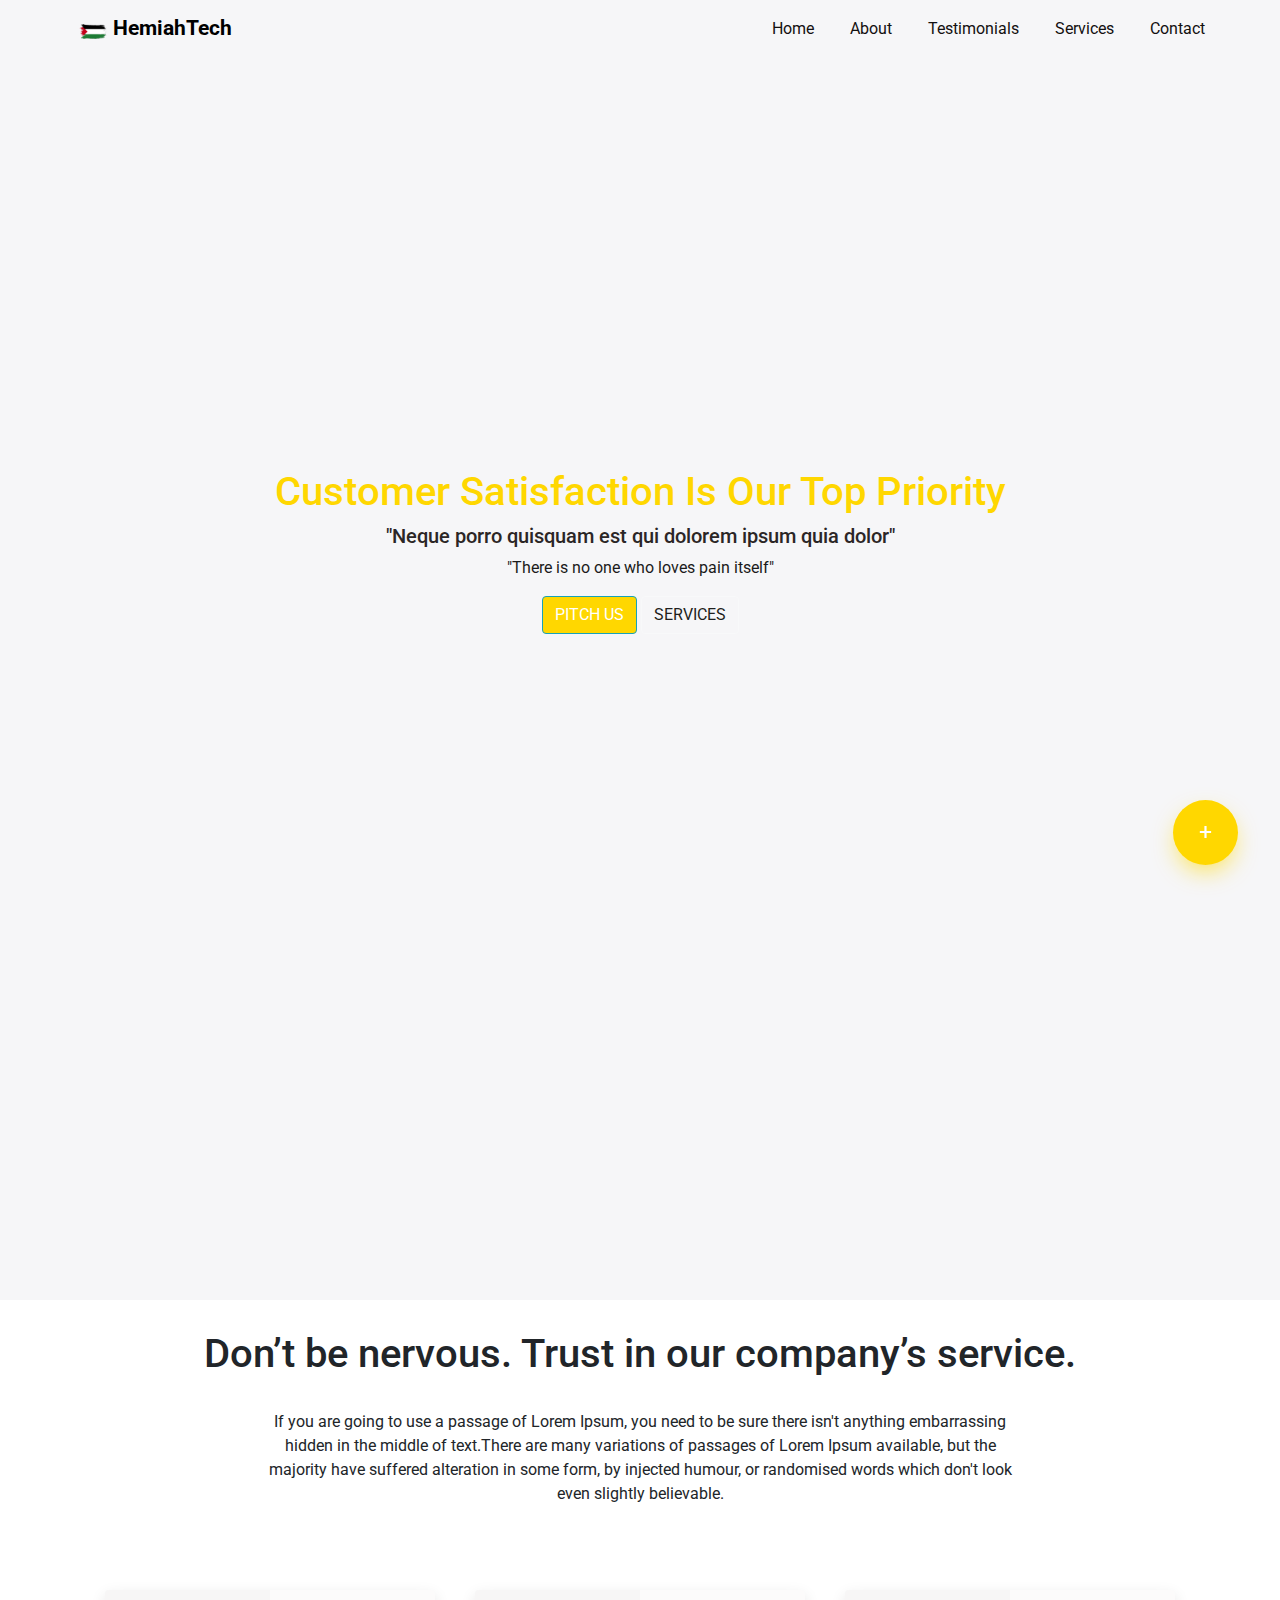
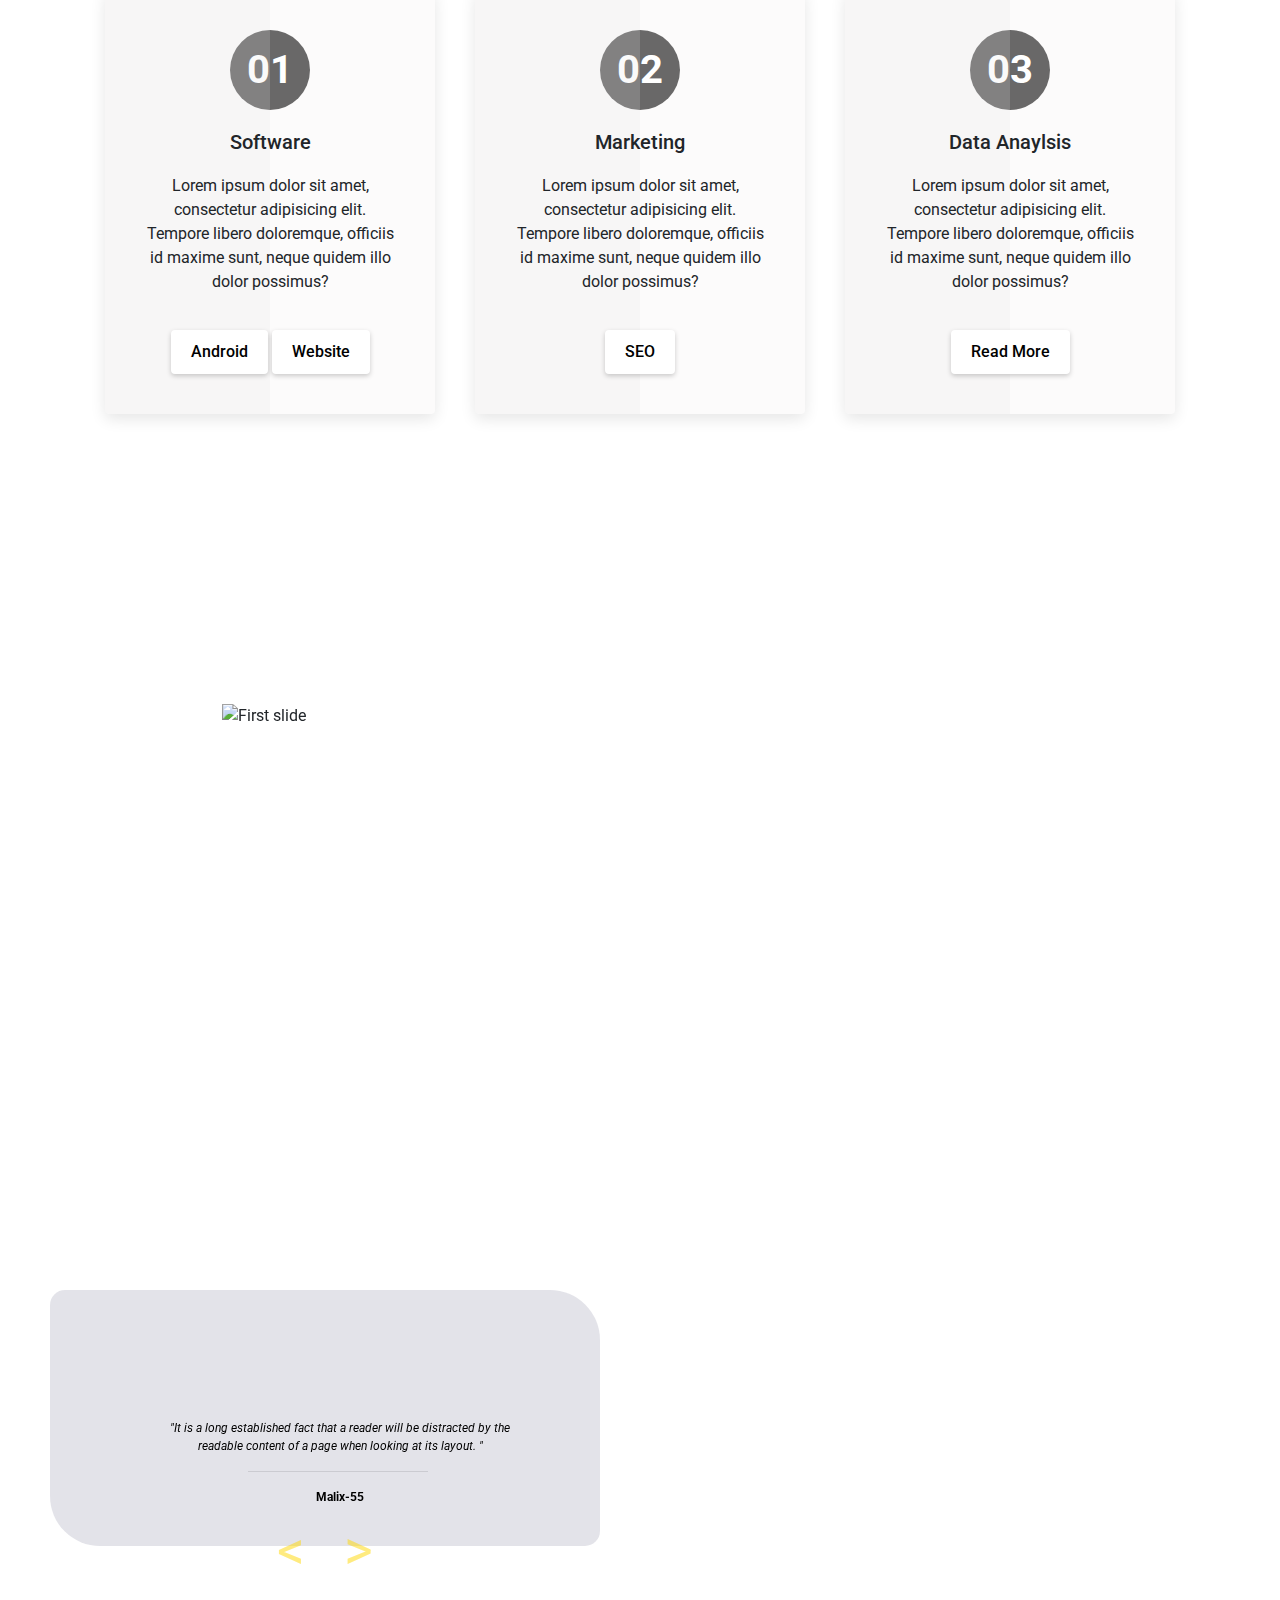
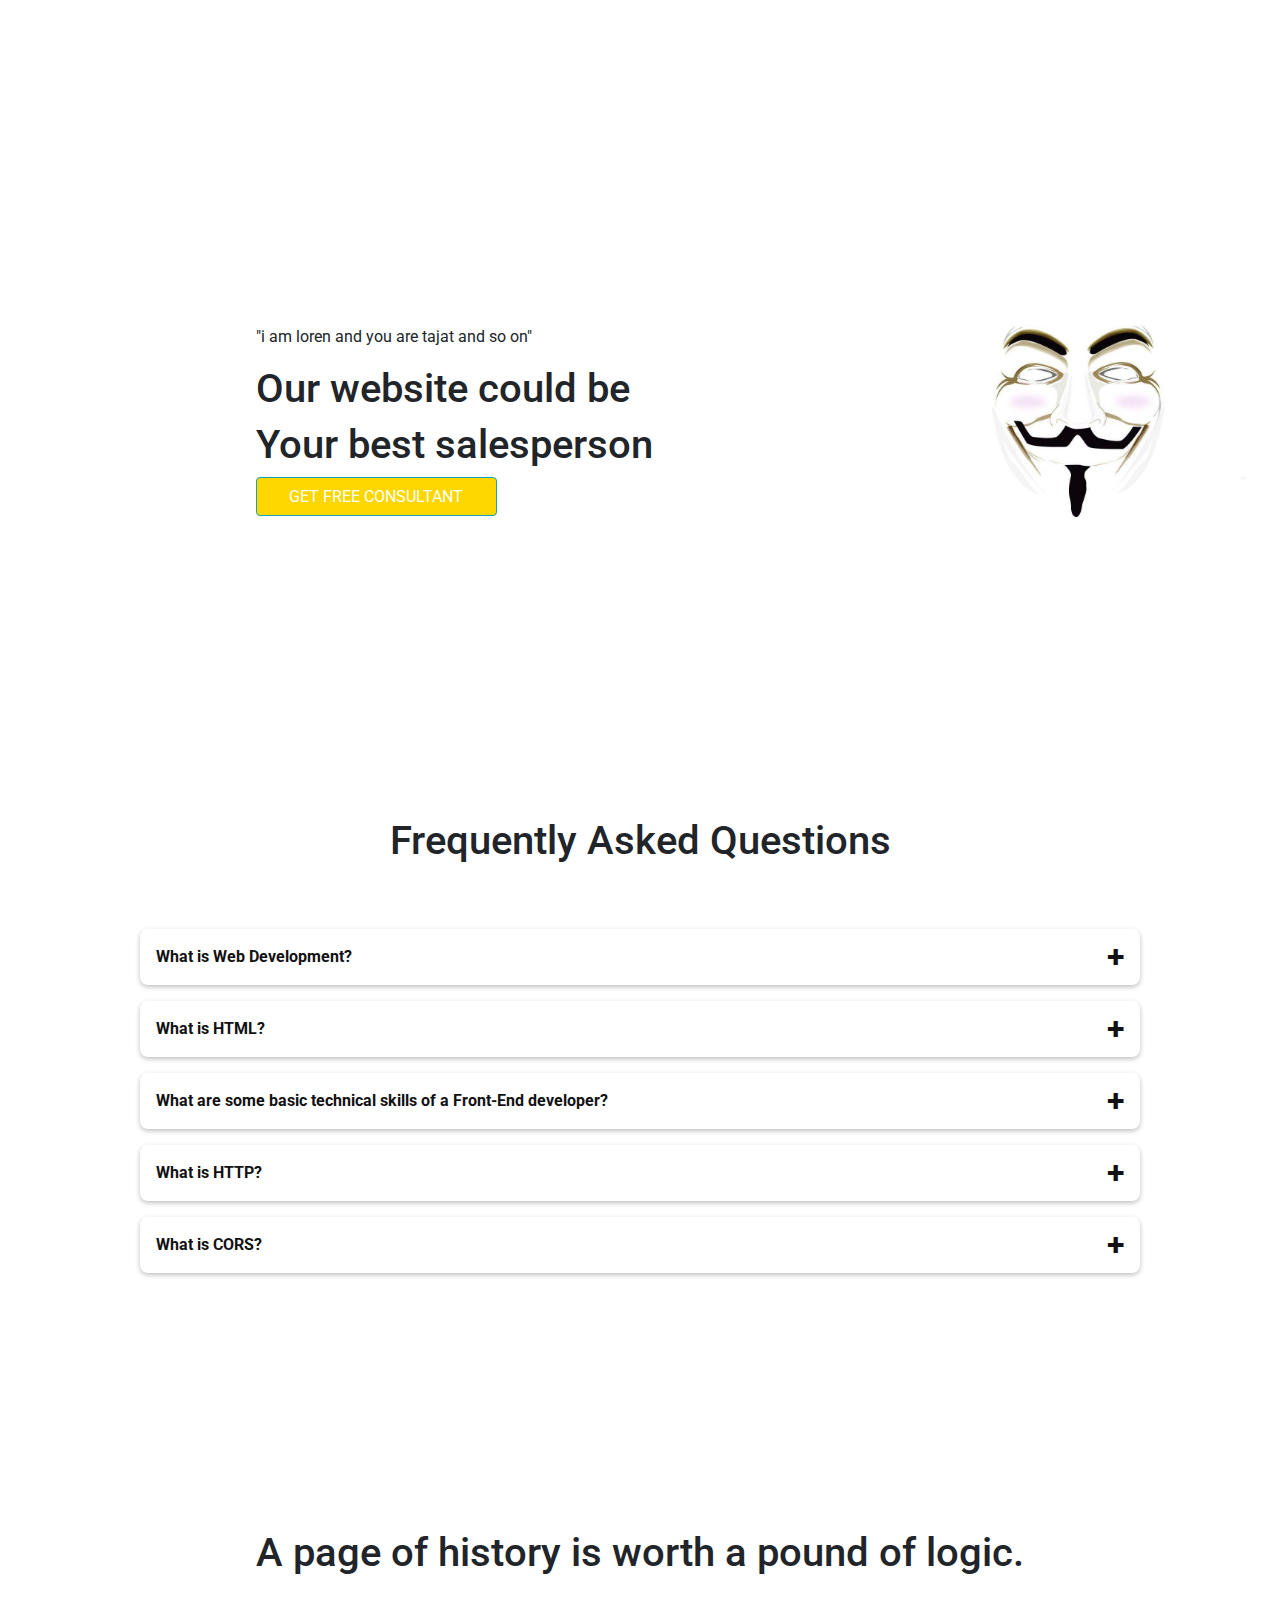
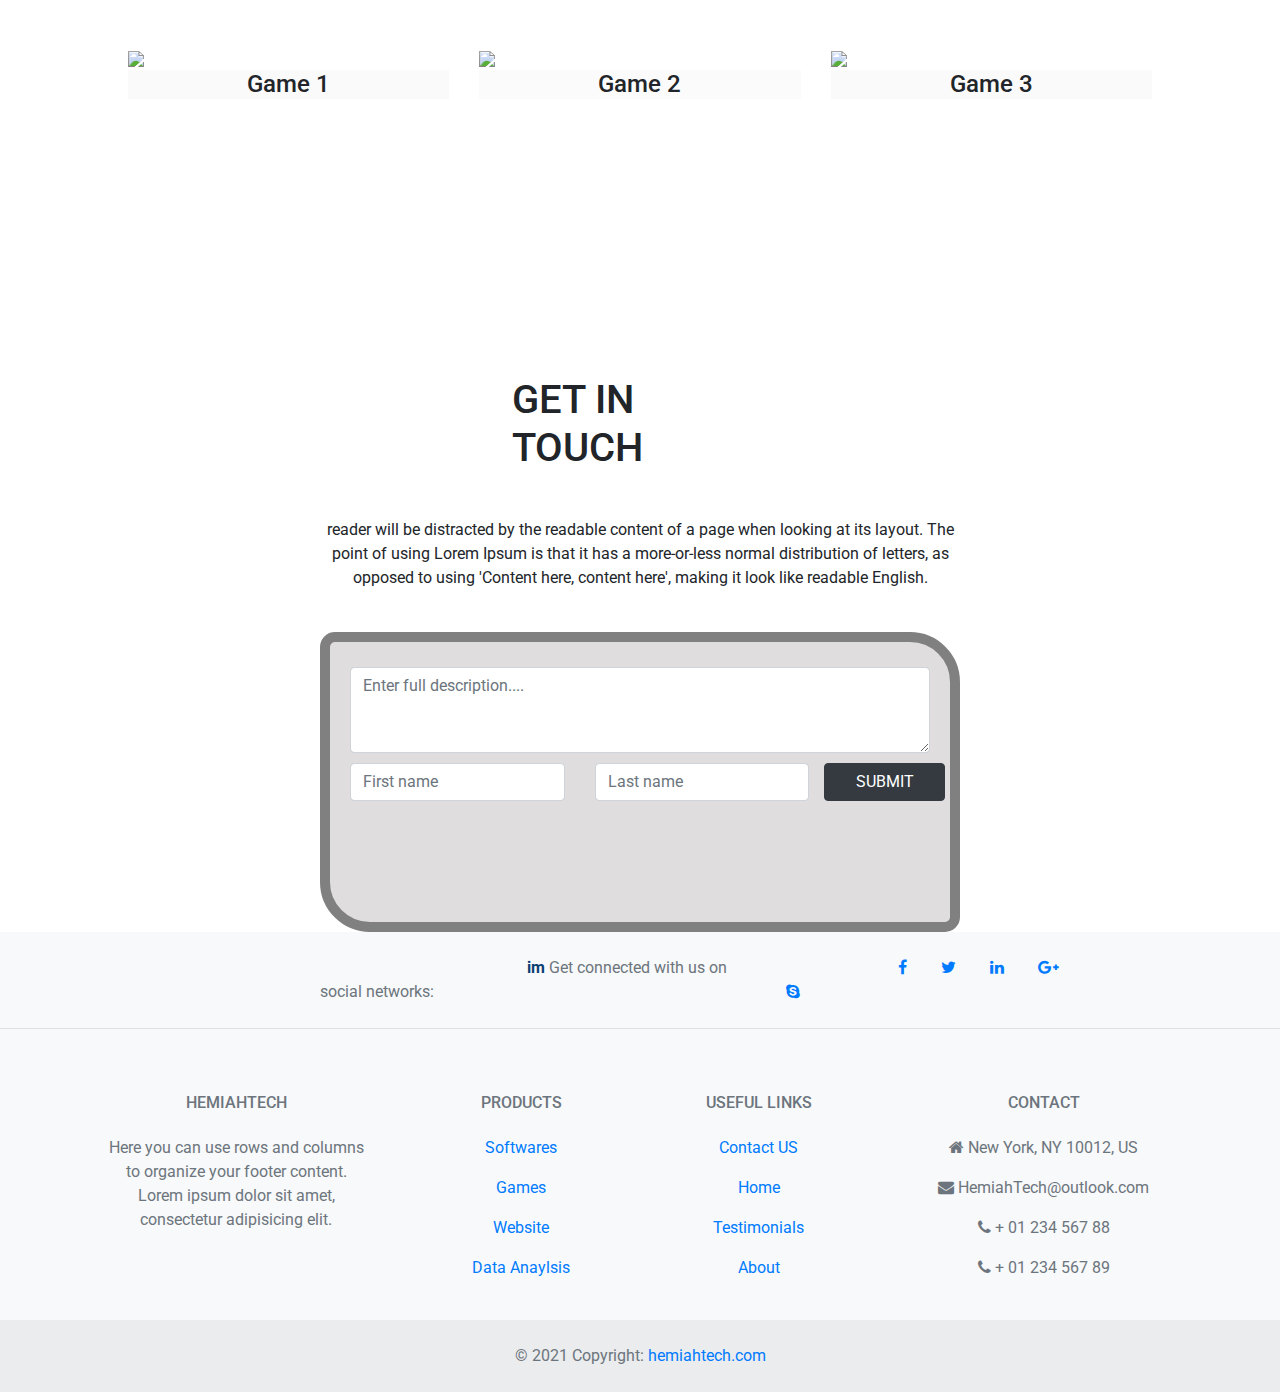
==== commit 6c8cc039: "sd" ====
--- a/site/index.html
+++ b/site/index.html
@@ -7,6 +7,8 @@
     <meta name="viewport" content="width=device-width, initial-scale=1, shrink-to-fit=no">
     
     <!-- Bootstrap CSS -->
+    <meta name="viewport" content="width=device-width, initial-scale=1.0">
+    <link href="Content/bootstrap.min.css" rel="stylesheet" />
     <link rel="stylesheet" href="https://maxcdn.bootstrapcdn.com/bootstrap/4.0.0/css/bootstrap.min.css" integrity="sha384-Gn5384xqQ1aoWXA+058RXPxPg6fy4IWvTNh0E263XmFcJlSAwiGgFAW/dAiS6JXm" crossorigin="anonymous">
     <link href="https://maxcdn.bootstrapcdn.com/font-awesome/4.4.0/css/font-awesome.min.css" rel="stylesheet"/>
     <link rel="stylesheet" href="css/style1.css">
@@ -14,8 +16,11 @@
     <link rel="stylesheet" href="css/style.css"/>
     <link rel="stylesheet" type="text/css" href="css/lightslider.css"/>
     <link rel="stylesheet" href="https://maxcdn.bootstrapcdn.com/font-awesome/4.5.0/css/font-awesome.min.css">
-
+    
     <!--Jquery-->
+    
+    <script src="https://ajax.googleapis.com/ajax/libs/jquery/3.5.1/jquery.min.js"></script>
+    <script src="https://maxcdn.bootstrapcdn.com/bootstrap/3.4.1/js/bootstrap.min.js"></script>
     <script src="https://ajax.googleapis.com/ajax/libs/jquery/3.5.1/jquery.min.js"></script>
     <script src="https://maxcdn.bootstrapcdn.com/bootstrap/3.4.1/js/bootstrap.min.js"></script>
     <script src="//code.jquery.com/jquery-1.10.2.js"></script>
@@ -26,62 +31,122 @@
   </head>
 
   <body>
+    <!--this button will be displayed as we scroll down-->
+    <link href="https://fonts.googleapis.com/icon?family=Material+Icons" rel="stylesheet">
+    <div class="floating-container">
+      <div class="floating-button" style="background: #FFD700">+</div>
+      <div class="element-container" >
+    
+        <a href="https://web.whatsapp.com/" > <span class="float-element tooltip-left"  style="background:  #25D366;">
+          <i  class="fa fa-whatsapp" aria-hidden="true"></i>
+        </span></a>
+        <a href="https://mail.google.com/mail/u/0/?hl=en-GB#inbox" >  
+          <span class="float-element" style="background:  #EA4335;">
+          <i class="material-icons">email</i>
+        </span></a>
+        <a  data-toggle="modal" data-target="#exampleModal" data-whatever="@mdo"> <span class="float-element tooltip-left">
+          <span class="float-element" >
+            <i class="fa fa-phone-square"  ></i>
+            
+        </span>
+        
+        
+      </a>
+      
+      </div>
+      
+    </div>
+
+    <div class="modal fade" id="exampleModal" tabindex="-1" role="dialog" aria-labelledby="exampleModalLabel" aria-hidden="true">
+      <div class="modal-dialog" role="document">
+        <div class="modal-content">
+          <div class="modal-header">
+            <h5 class="modal-title" id="exampleModalLabel">New message</h5>
+            <button type="button" class="close" data-dismiss="modal" aria-label="Close">
+              <span aria-hidden="true">&times;</span>
+            </button>
+          </div>
+          <div class="modal-body">
+            <form>
+              <div class="form-group">
+                <label for="recipient-name" class="col-form-label">Recipient:</label>
+                <input type="text" class="form-control" id="recipient-name">
+              </div>
+              <div class="form-group">
+                <label for="message-text" class="col-form-label">Message:</label>
+                <textarea class="form-control" id="message-text"></textarea>
+              </div>
+            </form>
+          </div>
+          <div class="modal-footer">
+            <button type="button" class="btn btn-secondary" data-dismiss="modal">Close</button>
+            <button type="button" class="btn btn-primary">Send message</button>
+          </div>
+        </div>
+      </div>
+    </div>
+
+
+    <div>
+      <!-- <a href="whatsapp://send?phone=14384766790" class="float" target="_blank">
+        <i class="fa fa-whatsapp my-float"></i>
+        </a>
+    </div> -->
+
     <!-- logo , navbar and video displayed respectively-->
     <div class="logo" style="display: block;">
 
-         <nav class="navbar navbar-expand-lg navbar-light" >
-            <a class="navbar-brand" href="#">
-            <img src="images/hticon.png" width="30" height="30" /> HemiahTech</a>
-            <button class="navbar-toggler" type="button" data-toggle="collapse" data-target="#navbarNav" aria-controls="navbarNav" aria-expanded="false" aria-label="Toggle navigation">
-            <span class="navbar-toggler-icon"></span>
-            </button>
-
-            <!--navbar-->
-            <div class="collapse navbar-collapse" id="navbarNav">
-
-            <ul class="navbar-nav">
-                <li class="nav-item active">
-                <a class="nav-link" href="#">Home <span class="sr-only">(current)</span></a>
-                </li>
-                <li class="nav-item">
-                <a class="nav-link" href="#">About</a>
-                </li>
-                <li class="nav-item">
-                <a class="nav-link" href="#">Testimonials</a>
-                </li>
-                <li class="nav-item">
-                <a class="nav-link" href="#">Services</a>
-                </li>
-                <li class="nav-item">
-                <a class="nav-link" href="#">Contact</a>
-                </li>
-            </ul>
-
-            </div>
-        </nav>
-        
-
-        <!--this button will be displayed as we scroll down-->
-        
-        <div>
-          <a href="whatsapp://send?phone=14384766790" class="float" target="_blank">
-            <i class="fa fa-whatsapp my-float"></i>
-            </a>
-        </div>
+         
+
+
+        
+
+        
+        <!--  -->
 
         <!--this is the background video that is displayed first on the homescreen-->
 
-        <div id="videoDiv" > 
-            <video id="video1" preload="" autoplay="" muted="" playsinline="" loop="">
-            <source src="video/Ad1.mp4" type="video/mp4">
+        <div id="videoDiv"  > 
+            <video id="video1" preload="" autoplay="" muted="" playsinline="" loop="" >
+            <source src="video/chk1.mp4" type="video/mp4">
             </video> 
+            <nav class="navbar navbar-expand-lg navbar-light" >
+              <a class="navbar-brand" href="#">
+              <img src="images/hticon.png" width="30" height="30" /> HemiahTech</a>
+              <button class="navbar-toggler" type="button" data-toggle="collapse" data-target="#navbarNav" aria-controls="navbarNav" aria-expanded="false" aria-label="Toggle navigation">
+              <span class="navbar-toggler-icon"></span>
+              </button>
+  
+              <!--navbar-->
+              <div class="collapse navbar-collapse" id="navbarNav">
+  
+              <ul class="navbar-nav">
+                  <li class="nav-item active">
+                  <a class="nav-link" href="index.html">Home <span class="sr-only">(current)</span></a>
+                  </li>
+                  <li class="nav-item">
+                  <a class="nav-link" href="about.html">About</a>
+                  </li>
+                  <li class="nav-item">
+                  <a class="nav-link" href="#">Testimonials</a>
+                  </li>
+                  <li class="nav-item">
+                  <a class="nav-link" href="services.html">Services</a>
+                  </li>
+                  <li class="nav-item">
+                  <a class="nav-link" href="#">Contact</a>
+                  </li>
+              </ul>
+  
+              </div>
+          </nav>
             <div id="videoMessage" class="styling">
-              <h1 style="color: rgb(239, 239, 245);">Customer Satisfaction Is Our Top Priority</h1>
-              <h5 style="color: rgb(190, 190, 190);">"Neque porro quisquam est qui dolorem ipsum quia dolor"</h5>
-              <p style="color: rgb(192, 184, 184);">"There is no one who loves pain itself"</p>
+              <h1 style="color : #FFD700;">Customer Satisfaction Is Our Top Priority</h1>
+              <h5 style="color: rgb(43, 38, 38);">"Neque porro quisquam est qui dolorem ipsum quia dolor"</h5>
+              <p style="color: rgb(27, 27, 27);">"There is no one who loves pain itself"</p>
                  <div>
-                  <button type="button" class="btn btn-outline-info" style="padding-left: 27px; padding-right: 27px;">Services</button>
-                  <button type="button" class="btn btn-outline-light" style="color: rgb(31, 31, 32);">Maintainance</button>
+                  <button type="button" class="btn btn-info" style="background: #FFD700;">PITCH US</button>
+                  <button type="button" class="btn btn-outline-light" style="color: rgb(31, 31, 32);">SERVICES</button>
                  </div>
             </div>
         </div>
@@ -95,9 +160,11 @@
 
      <div >
        
-      <div style="margin-top: 600px;">
-        <h1 style="text-align: center;">SERVICES</h1>  
-        
+      <div style="margin-top: 700px;">
+        <h1 style="text-align: center;">Don’t be nervous. Trust in our company’s service.</h1> 
+        <br> 
+        <div style="margin: 0% 20%;"><p style="text-align: center;">If you are going to use a passage of Lorem Ipsum, you need to be sure there isn't anything embarrassing hidden in the middle of text.There are many variations of passages of Lorem Ipsum available, but the majority have suffered alteration in some form, by injected humour, or randomised words which don't look even slightly believable.</p></div>
+        <br><br>
       </div>
 
         <div class="container">
@@ -133,8 +200,8 @@
         </div>
       </div>
 
-
-
+    
+      
    
      
         
@@ -142,7 +209,7 @@
 
     <!--section 4 this will be the reviews of our client-->
     <!--this is the review section which has the outlook of a phone -->
-<div>
+<!-- <div>
   <div id ="mobileparent">
       <div id="mobile">
          <img src="images/phone.png" alt="" style=" width: 600px; height: 550px;">
@@ -151,7 +218,7 @@
       <div id="test">
 
         <div id="carousel-a" class="carousel slide carousel-sync" data-ride="carousel" data-pause="false">
-                <!-- <img src="images/mobile1.jpg" alt=""> -->
+               
             <div id="carouselExampleControls" class="carousel slide" data-ride="carousel" style = " height: 450px; width: 230px;">
               
               <div class="carousel-inner">
@@ -255,6 +322,88 @@
 
       </div>
 
+  </div> -->
+
+  <div class="laptop" style="background-image: url('images/lcd.png');">
+    
+    <div class="laptop-inner">
+      <div id="carouselExampleIndicators" class="carousel slide" data-ride="carousel">
+        <ol class="carousel-indicators">
+          <li data-target="#carouselExampleIndicators" data-slide-to="0" class="active"></li>
+          <li data-target="#carouselExampleIndicators" data-slide-to="1"></li>
+          <li data-target="#carouselExampleIndicators" data-slide-to="2"></li>
+        </ol>
+        <div class="carousel-inner">
+          <div class="carousel-item active">
+            <img class="d-block w-100"  src="images/c3.jpg" alt="First slide" style="height: 100%; width: 100%;  object-fit: cover;"  >
+          </div>
+          <div class="carousel-item">
+            <img class="d-block w-100"  src="images/c2.jpg" alt="Second slide" style="height: 100%; width: 100%;  object-fit: cover;">
+          </div>
+          <div class="carousel-item">
+            <img class="d-block w-100"  src="images/c1.jpg" alt="Third slide"  style="height: 100%; width: 100%;  object-fit: cover;">
+          </div>
+        </div>
+        
+      </div>
+    </div>
+
+  </div>
+
+  <div class= "review">
+    
+    <div id="carousel-b" class="carousel slide carousel-sync" data-ride="carousel" data-pause="false">
+
+    </div>
+       <div  id="carouselExampleControls" class="carousel slide" data-ride="carousel">
+           <ol class="carousel-indicators" style="margin-bottom: 0px; margin-left: 130px; ">
+              <li data-target="#carouselExampleIndicators" data-slide-to="0" class="active"></li>
+              <li data-target="#carouselExampleIndicators" data-slide-to="1"></li>
+              <li data-target="#carouselExampleIndicators" data-slide-to="2"></li>
+           </ol>
+        
+        <div class="carousel-inner" >
+          <div class="carousel-item active" style="height: 250px;">
+            <div class="carousel-caption d-none d-md-block" style=" color: black;">
+                  <p ><i>"It is a long established fact that a reader will be distracted by the readable content of a page when looking at its layout. "</i></p>
+                        <hr style="width: 180px; margin-left: 100px;" >
+                   <p><b>Malix-55</b></p>
+            </div>
+          </div>
+
+          <div class="carousel-item" style="height: 250px;">
+
+            <div class="carousel-caption d-none d-md-block" style=" color: black;">
+              <p ><i>"It is a long established fact that a reader will be distracted by the readable content of a page when looking at its layout. "</i></p>
+              <hr style="width: 180px; margin-left: 100px;">
+                <p><b>Haider Bahi</b></p>
+            </div>
+
+          </div>
+
+          <div class="carousel-item" style="height: 250px;">
+            <div class="carousel-caption d-none d-md-block" style=" color: black;">
+              <p ><i>"It is a long established fact that a reader will be distracted by the readable content of a page when looking at its layout. "</i></p>
+                <hr style="width: 180px; margin-left: 100px;">
+              <p><b>CEO</b></p>
+            </div>
+          </div>
+
+
+        </div>
+
+        <a class="carousel-control-prev" href="#carouselExampleControls"  role="button" data-slide="prev">
+          <div class="carousel-control-prev-icon" aria-hidden="true"></div>
+          <div class="sr-only">Previous</div>
+        </a>
+        <a class="carousel-control-next" href="#carouselExampleControls" role="button" data-slide="next">
+          <div class="carousel-control-next-icon" aria-hidden="true"></div>
+          <div class="sr-only">Next</div>
+        </a>
+        
+      </div>
+
+        
   </div>
 
   <!-- consulation section -->
@@ -263,9 +412,9 @@
     <div class="inner-consulation">
 
       <p>"i am loren and you are tajat and so on"</p>
-      <h1 >Your website could be </h1>
+      <h1 >Our website could be </h1>
       <h1 >Your best salesperson</h1>
-      <button type="button" class="btn btn-secondary btn-lg">GET FREE CONSULTANT</button>
+      <button type="button" class="btn btn-info" style="background: #FFD700; width: 40%; height: 13%;">GET FREE CONSULTANT</button>
 
 
     </div>
@@ -274,64 +423,87 @@
   </div>
   
 
-
-  <!-- faq section  -->
-  <div class="container-fluid h2">
-    
-    <div class="accordion">
-      <h1 style="background: rgba(99, 104, 112, 0.062); border-radius: 25px; text-align: center;height: 60px;">FAQS</h1>
-      <div class="card">
-        
-        <div class="card-header" id="headingOne">
-          <h5 class="mb-0">
-            <button class="btn btn-link" data-toggle="collapse" data-target="#collapseOne" aria-expanded="true" aria-controls="collapseOne">
-              <i class="fa fa-plus-circle" aria-hidden="true"></i> <span style="padding-left: 5%;">Why should i ask for development?</span>
-            </button>
-          </h5>
-        </div>
-    
-        <div id="collapseOne" class="collapse show" aria-labelledby="headingOne" data-parent="#accordion">
-          <div class="card-body">
-            Anim pariatur cliche reprehenderit, enim eiusmod high life accusamus terry richardson ad squid. 3 wolf moon officia aute, non cupidatat skateboard dolor brunch. Food truck quinoa nesciunt laborum eiusmod. Brunch 3 wolf moon tempor, sunt aliqua put a bird on it squid single-origin coffee nulla assumenda shoreditch et. Nihil anim keffiyeh helvetica, craft beer labore wes anderson cred nesciunt sapiente ea proident. Ad vegan excepteur butcher vice lomo. Leggings occaecat craft beer farm-to-table, raw denim aesthetic synth nesciunt you probably haven't heard of them accusamus labore sustainable VHS.
-          </div>
-        </div>
-      </div>
-      <div class="card">
-        <div class="card-header" id="headingTwo">
-          <h5 class="mb-0">
-            <button class="btn btn-link collapsed" data-toggle="collapse" data-target="#collapseTwo" aria-expanded="false" aria-controls="collapseTwo">
-              <i class="fa fa-plus-circle" aria-hidden="true"></i> <span style="padding-left: 5%;">How should i ask for development?</span>
-            </button>
-          </h5>
-        </div>
-        <div id="collapseTwo" class="collapse" aria-labelledby="headingTwo" data-parent="#accordion">
-          <div class="card-body">
-            Anim pariatur cliche reprehenderit, enim eiusmod high life accusamus terry richardson ad squid. 3 wolf moon officia aute, non cupidatat skateboard dolor brunch. Food truck quinoa nesciunt laborum eiusmod. Brunch 3 wolf moon tempor, sunt aliqua put a bird on it squid single-origin coffee nulla assumenda shoreditch et. Nihil anim keffiyeh helvetica, craft beer labore wes anderson cred nesciunt sapiente ea proident. Ad vegan excepteur butcher vice lomo. Leggings occaecat craft beer farm-to-table, raw denim aesthetic synth nesciunt you probably haven't heard of them accusamus labore sustainable VHS.
-          </div>
-        </div>
-      </div>
-      <div class="card">
-        <div class="card-header" id="headingThree">
-          <h5 class="mb-0">
-            <button class="btn btn-link collapsed" data-toggle="collapse" data-target="#collapseThree" aria-expanded="false" aria-controls="collapseThree">
-              <i class="fa fa-plus-circle" aria-hidden="true"></i> <span style="padding-left: 5%;"></span>Why should i go for an app?</span>
-            </button>
-          </h5>
-        </div>
-        <div id="collapseThree" class="collapse" aria-labelledby="headingThree" data-parent="#accordion">
-          <div class="card-body">
-            Anim pariatur cliche reprehenderit, enim eiusmod high life accusamus terry richardson ad squid. 3 wolf moon officia aute, non cupidatat skateboard dolor brunch. Food truck quinoa nesciunt laborum eiusmod. Brunch 3 wolf moon tempor, sunt aliqua put a bird on it squid single-origin coffee nulla assumenda shoreditch et. Nihil anim keffiyeh helvetica, craft beer labore wes anderson cred nesciunt sapiente ea proident. Ad vegan excepteur butcher vice lomo. Leggings occaecat craft beer farm-to-table, raw denim aesthetic synth nesciunt you probably haven't heard of them accusamus labore sustainable VHS.
-          </div>
-        </div>
-      </div>
-    </div>
-  </div>
+ <!-- faq section  -->
+
+
+  <h1 style="margin-top: 15%; text-align: center;">Frequently Asked Questions</h1>
+
+<div class="accordion" style="margin-top: 5%;">
+  <div class="accordion-item">
+    <div class="accordion-item-header">
+      What is Web Development?
+    </div>
+    <div class="accordion-item-body">
+      <div class="accordion-item-body-content">
+        Web Development broadly refers to the tasks associated with developing functional websites and applications for the Internet. The web development process includes web design, web content development, client-side/server-side scripting and network security configuration, among other tasks.
+      </div>
+    </div>
+  </div>
+  <div class="accordion-item">
+    <div class="accordion-item-header">
+      What is HTML?
+    </div>
+    <div class="accordion-item-body">
+      <div class="accordion-item-body-content">
+        HTML, aka HyperText Markup Language, is the dominant markup language for creating websites and anything that can be viewed in a web browser.
+      </div>
+    </div>
+  </div>
+  <div class="accordion-item">
+    <div class="accordion-item-header">
+      What are some basic technical skills of a Front-End developer?
+    </div>
+    <div class="accordion-item-body">
+      <div class="accordion-item-body-content">
+        <ul style="padding-left: 1rem;">
+          <li>HTML, CSS, JavaScript</li>
+          <li>Frameworks (CSS and JavaScript frameworks)</li>
+          <li>Responsive Design</li>
+          <li>Version Control/Git</li>
+          <li>Testing/Debugging</li>
+          <li>Browser Developer Tools</li>
+          <li>Web Performance</li>
+          <li>SEO (Search Engine Optimization)</li>
+          <!-- <li>CSS Preprocessing</li> -->
+          <li>Command Line</li>
+          <li>CMS (Content Management System)</li>
+        </ul>
+      </div>
+    </div>
+  </div>
+  <div class="accordion-item">
+    <div class="accordion-item-header">
+      What is HTTP?
+    </div>
+    <div class="accordion-item-body">
+      <div class="accordion-item-body-content">
+        HTTP, aka HyperText Transfer Protocol, is the underlying protocol used by the World Wide Web and this protocol defines how messages are formatted and transmitted, and what actions Web servers and browsers should take in response to various commands.
+      </div>
+    </div>
+  </div>
+  <div class="accordion-item">
+    <div class="accordion-item-header">
+      What is CORS?
+    </div>
+    <div class="accordion-item-body">
+      <div class="accordion-item-body-content">
+        CORS, aka Cross-Origin Resource Sharing, is a mechanism that enables many resources (e.g. images, stylesheets, scripts, fonts) on a web page to be requested from another domain outside the domain from which the resource originated.
+      </div>
+    </div>
+  </div>
+</div>
+
+
+
+
+ 
+ 
 
 
 
   <!-- Gallery implementation -->
-  <div style="padding: 0% 10%;">
-    <h1 style="text-align: center; margin-top: 10%; padding-bottom: 2%;">Gallery</h1>
+  <div style="padding: 0% 10%; margin: 20% 0%;">
+    <h1 style="text-align: center; margin-top: 15%; padding-bottom: 6%;">A page of history is worth a pound of logic.</h1>
     <!-- Modal gallery -->
     <section class="">
       <!-- Section: Images -->
@@ -655,7 +827,7 @@
 
 <script src="https://cdnjs.cloudflare.com/ajax/libs/popper.js/1.12.9/umd/popper.min.js" integrity="sha384-ApNbgh9B+Y1QKtv3Rn7W3mgPxhU9K/ScQsAP7hUibX39j7fakFPskvXusvfa0b4Q" crossorigin="anonymous"></script>
 <script src="https://maxcdn.bootstrapcdn.com/bootstrap/4.0.0/js/bootstrap.min.js" integrity="sha384-JZR6Spejh4U02d8jOt6vLEHfe/JQGiRRSQQxSfFWpi1MquVdAyjUar5+76PVCmYl" crossorigin="anonymous"></script>
-<script src="script/script.js"></script>
+<script src="js/Home.js"></script>
 
 
 
--- a/site/css/style.css
+++ b/site/css/style.css
@@ -1,59 +1,186 @@
-
-
-.container-fluid h2
-{
-color:  black;
-position:  relative;
-font-size: 14px;
-width: 23rem;
-
-}
-
-.container-fluid h2 ::after
-{
-    content: "";
-    position: relative;
-    bottom: 0;
-    right: 12px;
-    width: 67px;
-    height: 2px;
-    background-color: black;
-
-}
-
-.accordion
-{
-    width: 80%;
-    padding: 0 5px;
+@import url('https://fonts.googleapis.com/css?family=Montserrat');
+@import url("https://fonts.googleapis.com/css?family=Roboto");
+@-webkit-keyframes come-in {
+  0% {
+    -webkit-transform: translatey(100px);
+            transform: translatey(100px);
+    opacity: 0;
+  }
+  30% {
+    -webkit-transform: translateX(-50px) scale(0.4);
+            transform: translateX(-50px) scale(0.4);
+  }
+  70% {
+    -webkit-transform: translateX(0px) scale(1.2);
+            transform: translateX(0px) scale(1.2);
+  }
+  100% {
+    -webkit-transform: translatey(0px) scale(1);
+            transform: translatey(0px) scale(1);
+    opacity: 1;
+  }
+}
+@keyframes come-in {
+  0% {
+    -webkit-transform: translatey(100px);
+            transform: translatey(100px);
+    opacity: 0;
+  }
+  30% {
+    -webkit-transform: translateX(-50px) scale(0.4);
+            transform: translateX(-50px) scale(0.4);
+  }
+  70% {
+    -webkit-transform: translateX(0px) scale(1.2);
+            transform: translateX(0px) scale(1.2);
+  }
+  100% {
+    -webkit-transform: translatey(0px) scale(1);
+            transform: translatey(0px) scale(1);
+    opacity: 1;
+  }
+}
+
+
+.floating-container {
+  position:fixed;
+	z-index:100;
+  width: 100px;
+  height: 100px;
+  bottom: 0;
+  right: 0;
+  margin: 35px 25px;
+}
+.floating-container:hover {
+  height: 300px;
+}
+.floating-container:hover .floating-button {
+  box-shadow: 0 10px 25px #FFD700;
+  -webkit-transform: translatey(5px);
+          transform: translatey(5px);
+  -webkit-transition: all 0.3s;
+  transition: all 0.3s;
+}
+.floating-container:hover .element-container .float-element:nth-child(1) {
+  -webkit-animation: come-in 0.4s forwards 0.2s;
+          animation: come-in 0.4s forwards 0.2s;
+}
+.floating-container:hover .element-container .float-element:nth-child(2) {
+  -webkit-animation: come-in 0.4s forwards 0.4s;
+          animation: come-in 0.4s forwards 0.4s;
+}
+.floating-container:hover .element-container .float-element:nth-child(3) {
+  -webkit-animation: come-in 0.4s forwards 0.6s;
+          animation: come-in 0.4s forwards 0.6s;
+}
+.floating-container .floating-button {
+  position: absolute;
+  width: 65px;
+  height: 65px;
+  background: #FFD700;
+  bottom: 0;
+  border-radius: 50%;
+  left: 0;
+  right: 0;
+  margin: auto;
+  color: white;
+  line-height: 65px;
+  text-align: center;
+  font-size: 23px;
+  z-index: 100;
+  box-shadow: 0 10px 25px -5px #ffd900af;
+  cursor: pointer;
+  -webkit-transition: all 0.3s;
+  transition: all 0.3s;
+}
+.floating-container .float-element {
+  position: relative;
+  display: block;
+  border-radius: 50%;
+  width: 50px;
+  height: 50px;
+  margin: 15px auto;
+  color: white;
+  font-weight: 500;
+  text-align: center;
+  line-height: 50px;
+  z-index: 0;
+  opacity: 0;
+  -webkit-transform: translateY(100px);
+          transform: translateY(100px);
+}
+.floating-container .float-element .material-icons {
+  vertical-align: middle;
+  font-size: 16px;
+}
+.floating-container .float-element:nth-child(1) {
+  background: #42A5F5;
+  box-shadow: 0 20px 20px -10px #FFD700;
+}
+.floating-container .float-element:nth-child(2) {
+  background: #4CAF50;
+  box-shadow: 0 20px 20px -10px rgba(76, 175, 80, 0.5);
+}
+.floating-container .float-element:nth-child(3) {
+  background: #FF9800;
+  box-shadow: 0 20px 20px -10px rgba(255, 152, 0, 0.5);
+}
+
+
+
+/* h1 {
+  text-align: center;
+  margin: 2rem 0;
+  font-size: 2.5rem;
+} */
+
+.accordion {
+  width: 90%;
+  max-width: 1000px;
+  margin: 2rem auto;
+}
+.accordion-item {
+  background-color: #fff;
+  color: #111;
+  margin: 1rem 0;
+  border-radius: 0.5rem;
+  box-shadow: 0 2px 5px 0 rgba(0,0,0,0.25);
+}
+.accordion-item-header {
+  padding: 0.5rem 3rem 0.5rem 1rem;
+  min-height: 3.5rem;
+  line-height: 1.25rem;
+  font-weight: bold;
+  display: flex;
+  align-items: center;
+  position: relative;
+  cursor: pointer;
+}
+.accordion-item-header::after {
+  content: "\002B";
+  font-size: 2rem;
+  position: absolute;
+  right: 1rem;
+}
+.accordion-item-header.active::after {
+  content: "\2212";
+}
+.accordion-item-body {
+  max-height: 0;
+  overflow: hidden;
+  transition: max-height 0.2s ease-out;
+}
+.accordion-item-body-content {
+  padding: 1rem;
+  line-height: 1.5rem;
+  border-top: 1px solid;
+  border-image: linear-gradient(to right, transparent, #34495e, transparent) 1;
+}
+
+@media(max-width:767px) {
+  html {
     font-size: 14px;
-    margin: 20% 10%;
-    cursor: pointer;
-    border-radius: 50px;
-    display: block;
-    
-    align-items: center;
-
-}
-
-.accordion .accordion{
-    margin: 0 10px 0 0;
-    width: 30px;
-    height: 30px;
-    background: url(canvas.png) no-repeat 8px 7px blue;
-    border-radius: 50% ;
-    float: left;
-    transition: all .5s ease-in;
-
-}
-
-.accordion h5
-{
-    font-size: 22px;
-    margin: 0;
-    padding: 3px 0 0 0;
-    font-weight: normal;
-    color: blue;
-
+  }
 }
 
 
@@ -81,191 +208,7 @@
 
 
 /* offers animations */
-.blobs {
-    
-    filter: url("#goo");
-    top: 0;
-    left: 0;
-    bottom: 0;
-    right: 0;
-  }
-  
-  @-webkit-keyframes blob-left-top-anim {
-    0% {
-      transform: scale(0.7) translate(0, 0);
-    }
-    33% {
-      transform: scale(0.9) translate(-350px, 0);
-    }
-    62% {
-      transform: scale(1) translate(-350px, 0px);
-    }
-    94% {
-      transform: scale(1.2) translate(0, 0);
-    }
-  }
-  
-  @keyframes blob-left-top-anim {
-    0% {
-      transform: scale(.7) translate(0, 0);
-    }
-    33% {
-      transform: scale(0.9) translate(-350px, 0);
-    }
-    62% {
-      transform: scale(1) translate(-350px, 0px);
-    }
-    94% {
-      transform: scale(1.2) translate(0, 0);
-    }
-  }
-  @-webkit-keyframes blob-right-top-anim {
-    0% {
-      transform: scale(.7) translate(0, 0);
-    }
-    33% {
-      transform: scale(0.9) translate(350px, 0);
-    }
-    64% {
-      transform: scale(1) translate(350px, 0px);
-    }
-    96% {
-      transform: scale(1.2) translate(0, 0);
-    }
-  }
-  @keyframes blob-right-top-anim {
-    0% {
-      transform: scale(.7) translate(0, 0);
-    }
-    33% {
-      transform: scale(0.9) translate(350px, 0);
-    }
-    64% {
-      transform: scale(1) translate(350px, 0px);
-    }
-    96% {
-      transform: scale(1.2) translate(0, 0);
-    }
-  }
-  /* @-webkit-keyframes blob-left-bottom-anim {
-    0% {
-      transform: scale(.7) translate(0, 0);
-    }
-    33% {
-      transform: scale(0.9) translate(-350px, 0);
-    }
-    66% {
-      transform: scale(1) translate(-350px, 0px);
-    }
-    98% {
-      transform: scale(1.1) translate(0, 0);
-    }
-  }
-  @keyframes blob-left-bottom-anim {
-    0% {
-      transform: scale(.7) translate(0, 0);
-    }
-    33% {
-      transform: scale(0.9) translate(-350px, 0);
-    }
-    66% {
-      transform: scale(1) translate(-350px, 0px);
-    }
-    98% {
-      transform: scale(1.1) translate(0, 0);
-    }
-  } */
-
-  /* center animation */
-  @-webkit-keyframes blob-right-bottom-anim {
-    0% {
-      transform: scale(.7) translate(0, 0);
-    }
-    33% {
-      transform: scale(0.9) translate(350px, 0);
-    }
-    68% {
-      transform: scale(1) translate(350px, 0px);
-    }
-    100% {
-      transform: scale(1.2) translate(0, 0);
-    }
-  }
-  @keyframes blob-right-bottom-anim {
-    0% {
-      transform: scale(.7) translate(0, 0);
-    }
-    33% {
-      transform: scale(0.9) translate(0px, 0);
-    }
-    68% {
-      transform: scale(1) translate(0px, 0px);
-    }
-    100% {
-      transform: scale(1.2) translate(0, 0);
-    }
-  }
-  .blob {
-    position: absolute;
-    background: #0c0c0c11;
-    left: 45%;
-    
-    top: 50%;
-    width: 300px;
-    height: 300px;
-    line-height: 100px;
-    text-align: center;
-    color: white;
-    font-size: 40px;
-    border-radius: 100%;
-    
-    -webkit-animation: blob-left-top-anim cubic-bezier(0.77, 0, 0.175, 1) 10s both;
-            animation: blob-left-top-anim cubic-bezier(0.77, 0, 0.175, 1) 10s infinite;
-  }
-  .blob:nth-child(2) {
-    -webkit-animation-name: blob-right-top-anim;
-            animation-name: blob-right-top-anim;
-  }
-
-  .blob:nth-child(3) {
-    -webkit-animation-name: blob-left-bottom-anim;
-            animation-name: blob-left-bottom-anim;
-  }
-
-  /* .blob:nth-child(4) {
-    -webkit-animation-name: blob-right-bottom-anim;
-            animation-name: blob-right-bottom-anim;
-  } */
-
-
-
-
-/* Animation of changing text heading */
-span.offers::before {
-    
-    font-size: 50px;
-    content: "LIMITED TIME OFFERS ";
-    color: rgb(233, 42, 17);
-    font-weight: bolder;
-    animation: animate infinite 10s;
-}
-
-@keyframes animate {
-
-    0% {
-        content: "AT YOUR SERVICE";
-        color: rgb(0, 0, 0);
-    }
-
-    50% {
-        content: "HURRY UP!!";
-    }
-
-    75% {
-        content: "BEFORE IT GETS LATE";
-        color: rgb(7, 7, 139);
-    }
-}
+
 
 .section3{
 
@@ -292,26 +235,32 @@
 	height:500px;
 }
 .navbar{
-	background-color: rgb(87, 83, 83);
+  
+	background-color:  rgba(242, 242, 245, 0.671);
 }
 .navbar .navbar-brand{
-	color : #FFF;
+  margin-left: 5%;
+	color : black;
 	font-weight: bolder;
 	font-size: 1.3em;
 }
 .navbar .navbar-nav{
 	margin-left: auto;
-    
+  margin-right: 5%;
+  color: black;
+  
 }
 .navbar .nav-item{
+    color: black;
     margin-left: 20px ;
 }
 .navbar .nav-item :hover{
-	background-color: rgba(236, 231, 231, 0.658);
-    border-radius: 25px;
+	background-color: #ffd90057;
+    border-radius: 5px;
 }
 .navbar .nav-item a{
-	color: #FFF !important;
+  
+	color: rgb(19, 16, 16) !important;
     
 }
 .navbar .dropdown-menu{
@@ -334,7 +283,7 @@
 /* video customization */
 #videoDiv {
     display: block;
-    width: 100%; height: 360px; position:static ;}
+    width: 100%; height: 630px; position:static ;}
 #video1 { position: absolute;
     right: 0;
     min-width: 100%;
@@ -344,18 +293,19 @@
 }
 #videoMessage { 
     color: white;
-    background: rgba(179, 179, 182, 0.596);
+    background: rgba(242, 242, 245, 0.671);
+    
     margin-top: 0px;/*
     margin-left: 300px;
-    margin-right: 300px;
-    margin-bottom: 190px; */
+    margin-right: 300px;*/
+    padding-bottom: 20%;
     position: absolute; top: 50; left: 50;
     display: flex;
     flex-direction: column; 
     justify-content: center;
     align-items: center; 
     width: 100%;
-    height: 114%;
+    height: 138%;
 }
 .block1
 {
@@ -367,6 +317,9 @@
     position: relative;
     display: block;
 }
+
+
+/* ................................................................................. */
 
 #mobileparent
 {
@@ -400,40 +353,156 @@
     /* background-color: rgba(32, 178, 171, 0.397); */
 }
 
+.laptop{
+  /* background: lawngreen; */
+  margin-left: 15% ;
+  /* margin-top: 200px; */
+
+  /* position:fixed; */
+  /* top:0;
+  left:0; */
+  margin-top: 20%;
+  display: inline-block;
+  background-repeat: no-repeat;
+  /* background-size: cover; */
+  /* background-attachment: scroll; */
+  
+  background-size: 100% 100%;
+  width: 40%;
+  /* background-color: salmon; */
+  /* width: 20%; */
+  height: 400px;
+}
+
+.laptop-inner{
+  /* width: 900px; */
+  /* padding-left: 30px; */
+  /* height: 600px; */
+  /* width: 710px; */
+  /* height: 10%;
+  width: 80%; */
+  /* background-color: seagreen; */
+  
+  width: 94%;
+  /* height: 220px; */
+  margin-left: 3%;
+  /* position: relative; */
+  /* margin: 0px auto; */
+  /* position: relative; */
+  /* background:orange; */
+}
+.carousel {
+  /* box-sizing: border-box; */
+    /* display: block; */
+    /* height: 50px; */
+    
+    padding-top: 1%;
+    width: 100%;
+  /* any dimensions are fine, it can be responsive with max-width */
+  /* width: 30%; */
+  
+}
+/* .carousel img {
+  width:100% !important;
+  min-width:100 !important;
+  height: auto;
+} */
+
+.carousel-inner {
+  margin-top: 2%;
+  /* make sure your .items will get correct height */
+  background-size: cover;
+}
+/* .carousel-inner>.item>img, .carousel-inner>.item>a>img {
+        display: block;
+        height: auto;
+        max-width: 100%;
+        line-height: 1;
+        margin:auto;
+        width: 100%;
+        } */
+
+.item {
+  background-size: cover;
+  
+  object-fit:cover;
+  /* background-position: 50% 50%; */
+  width: 100%;
+  
+}
+
+/* .item img {
+  visibility: hidden;
+} */
+
+
+
+
+
+
 .carousel .carousel-item {
-    height: 410px;
-    border-radius: 15px;
-    margin-left: 15px;
-  }
-  
+    /* height: 20% ; */
+    /* width: 80%; */
+    /* margin-top: 3%; */
+    /* margin-bottom: 27%; */
+    /* margin-left: 3%; */
+    
+  /* height: 10%; */
+  
+  height: 270px;
+    background-size: contain;
+    /* border-radius: 15px;*/
+    
+  }
+  .item img {
+    /* position: absolute; */
+    /* object-fit:cover; */
+    /* top: 0; */
+    /* left: 0; */
+    /* min-height: 500px; */
+}
+  .carousel
+  {
+
+    /* width: 100%; */
+      /* width: 100%; */
+      
+  }
+
   .carousel-item img {
-      position: absolute;
+      position: relative;
+      display: none;
       object-fit:cover;
-      top: 0;
-      left: 0;
-      min-height: 200px;
+      
+       /* width: 20%; */
+      
   }
   
   .carousel-indicators li {
-    border-radius: 12px;
-    width: 12px;
-    height: 12px;
+    border-radius: 0px;
+    width: 0px;
+    height: 0px;
     background-color: #404040;
 }
 
 .review
 {
-    justify-content: flex-end;
+    /* justify-content: flex-end; */
     /* position: relative; */
-    background-color: rgba(198, 198, 211, 0.493);
+    margin-top: 15px;
+    /* background-color: rgba(198, 198, 211, 0.093); */
     /* position: relative; */
-    margin-left: 50px;
-    margin-right: 50px;
-    border-radius: 15px 50px;
-    margin-top: 250px; 
-    width: 650px;
-    height: 250px;
-    text-align: center;
+    /* margin-left: 50px;
+    margin-right: 50px; */
+    
+    display: inline-block;
+    /* margin-top: 250px;  */
+    width: 550px;
+    padding-bottom: 20%;
+    margin-top: 200px;
+    height: 50px;
+    font-size: 12px;
+    /* text-align: center; */
     
     
 }
@@ -457,6 +526,42 @@
 	filter: progid:DXImageTransform.Microsoft.gradient( startColorstr='#267c99', endColorstr='#007299',GradientType=0 ); /* IE6-9 */
 }
 
+.carousel-control-prev-icon
+{
+  height: 100px;
+  width: 100px;
+  outline: black;
+  background-size: 100%, 100%;
+  border-radius: 50%;
+  margin-top: 260px;
+  margin-left: 400px;
+  
+  background-image: none;
+}
+.carousel-control-next-icon {
+  height: 100px;
+  width: 100px;
+  background-size: 100%, 100%;
+  border-radius: 50%;
+  margin-top: 260px;
+  margin-right: 400px;
+  
+  background-image: none;
+}
+
+.carousel-control-next-icon:after
+{
+  content: '>';
+  font-size: 55px;
+  color: #FFD700;
+  outline: black;
+}
+
+.carousel-control-prev-icon:after {
+  content: '<';
+  font-size: 55px;
+  color: #FFD700;
+}
 
 
 
@@ -501,7 +606,7 @@
 
 .consulation
 {
-  margin-top: 5%;
+  margin-top: 20%;
   display: inline-flex;
 }
 
@@ -556,7 +661,7 @@
 .container{
 
  
-	/* margin-top: 350px; */
+	
 	display: flex;
 	align-items: center;
 	justify-content: center;
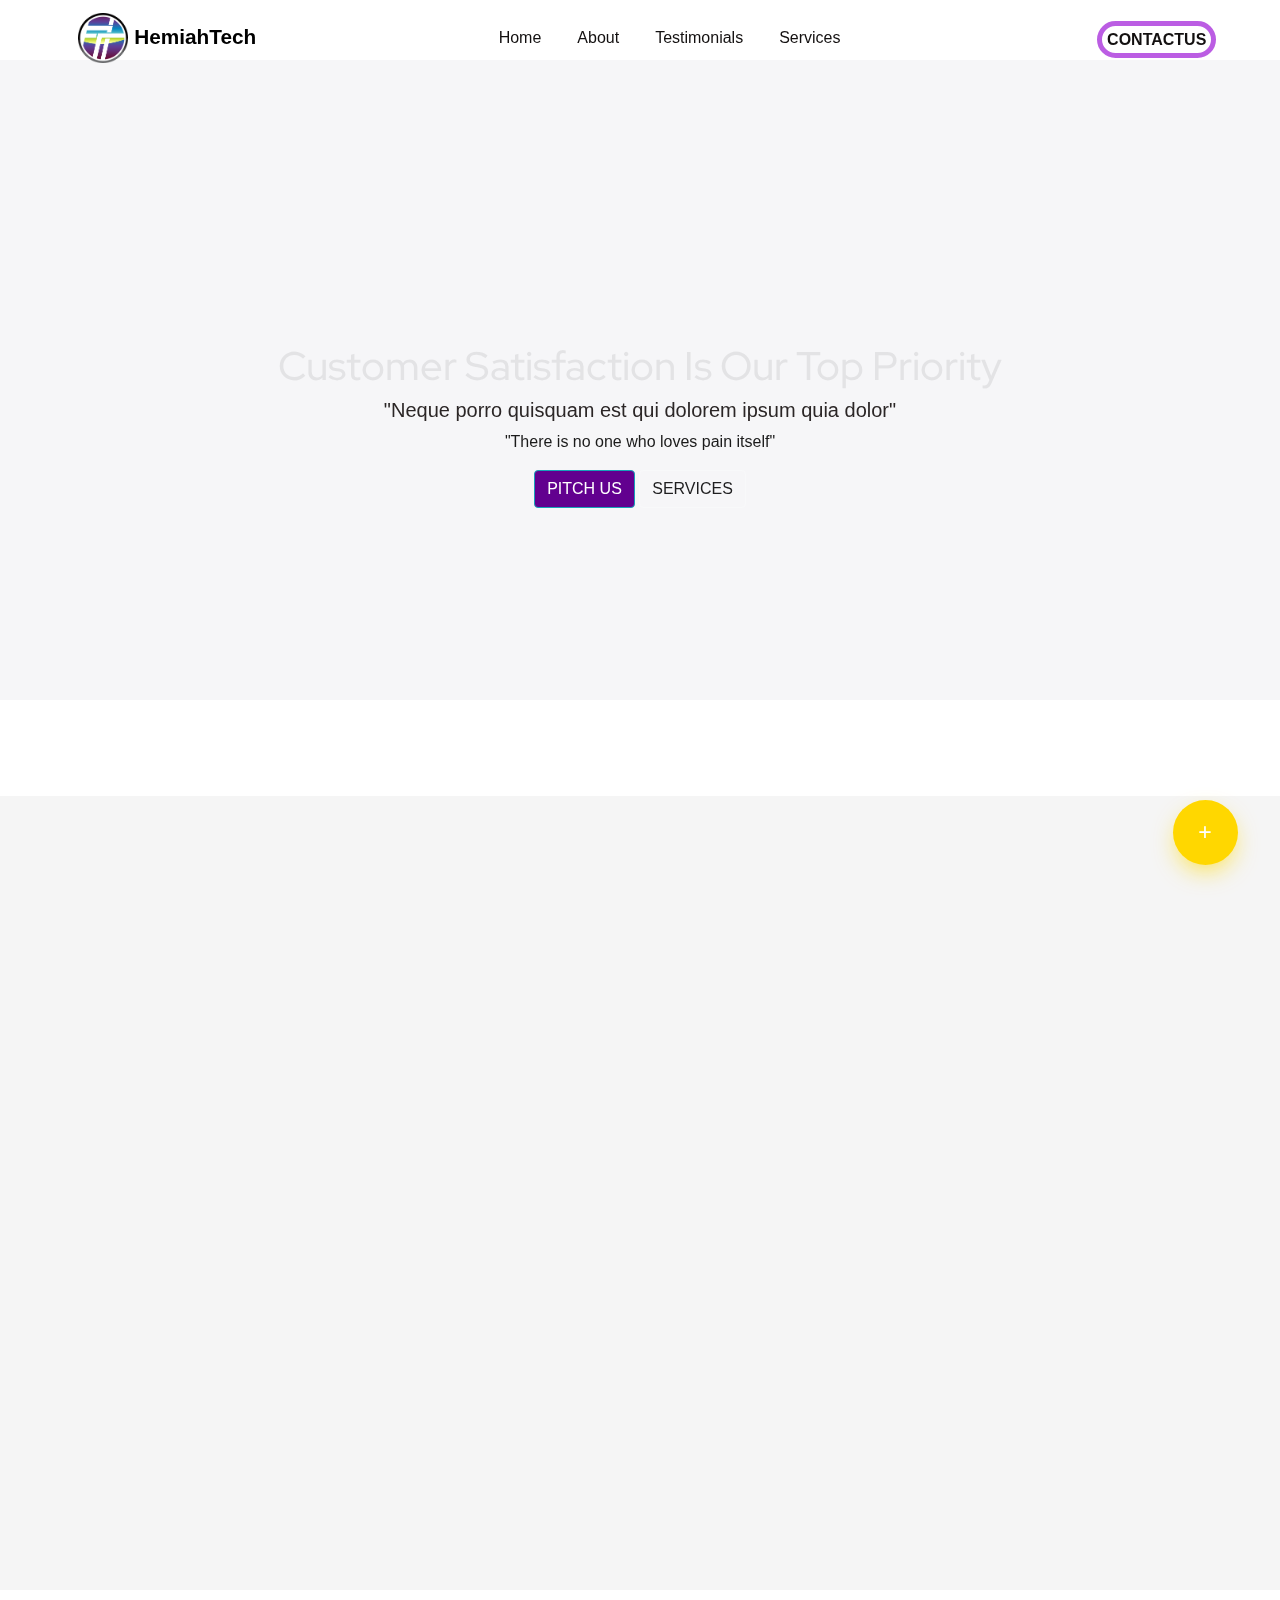
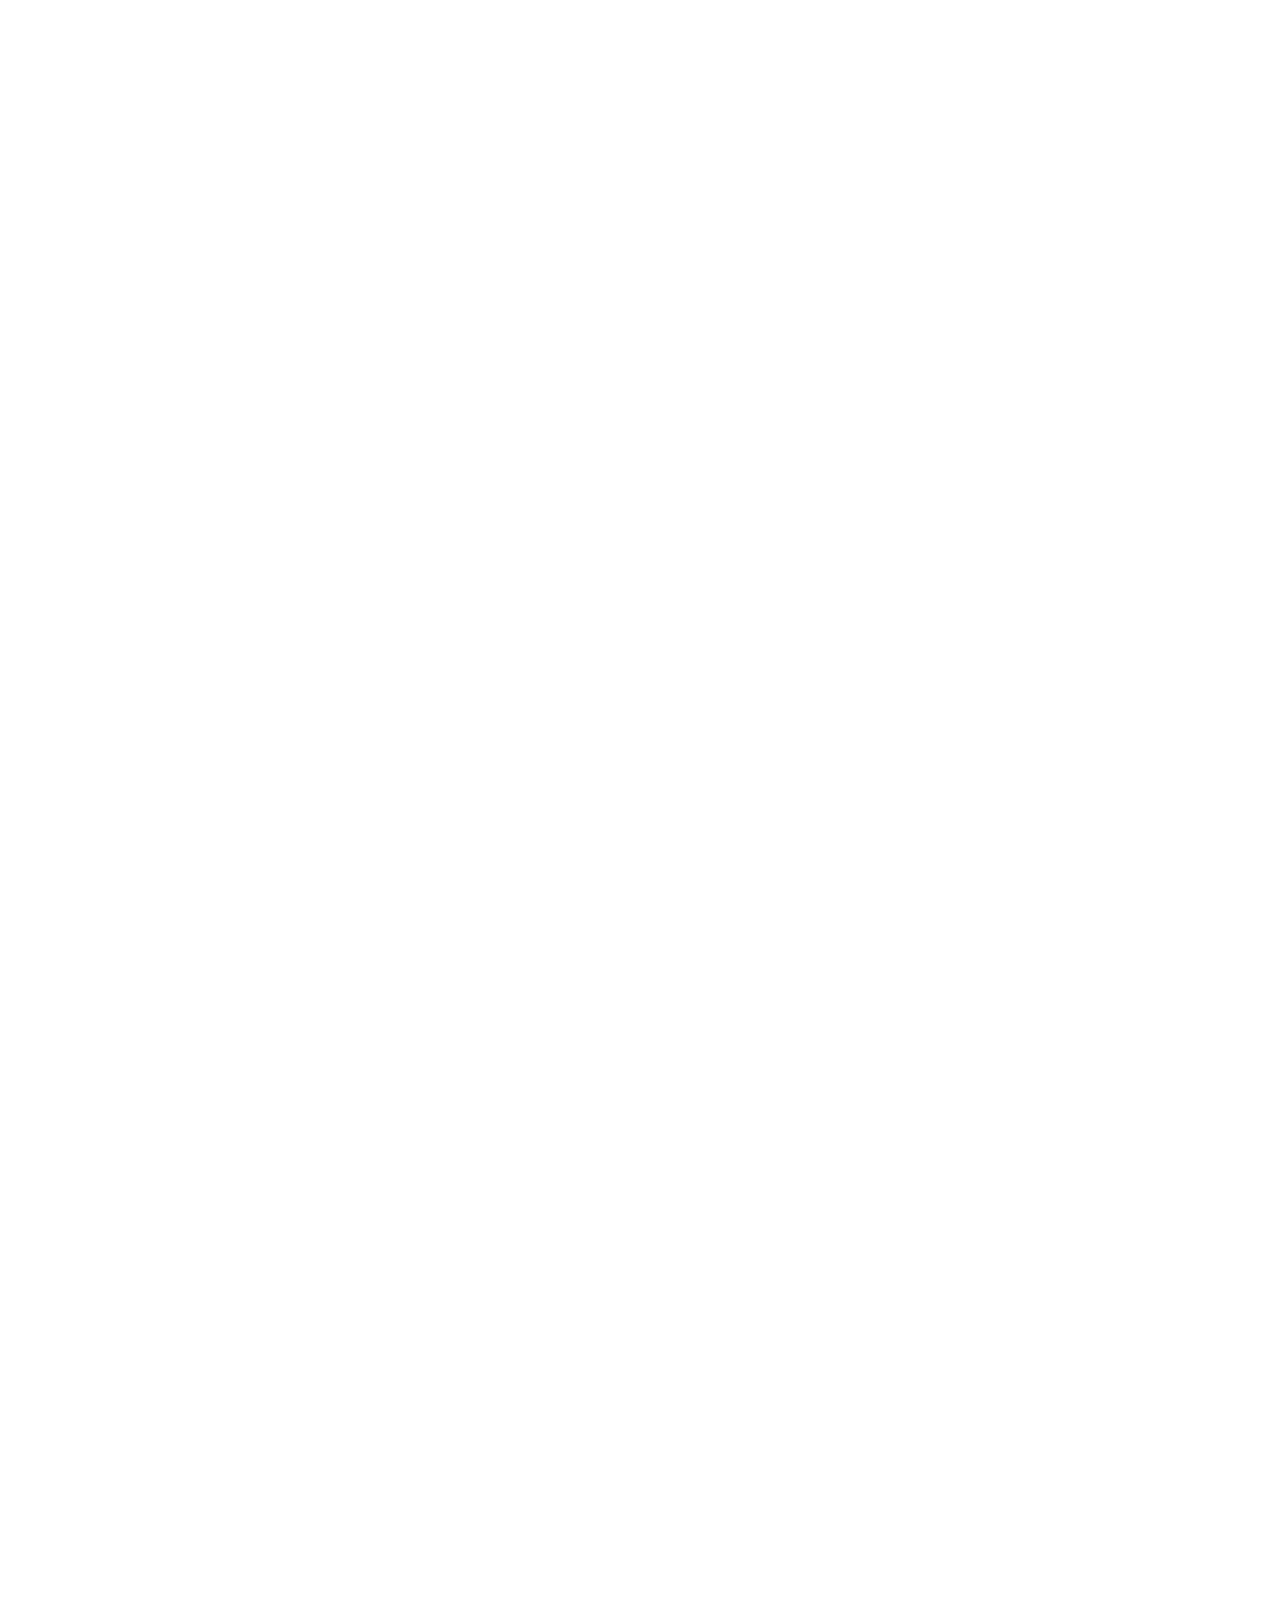
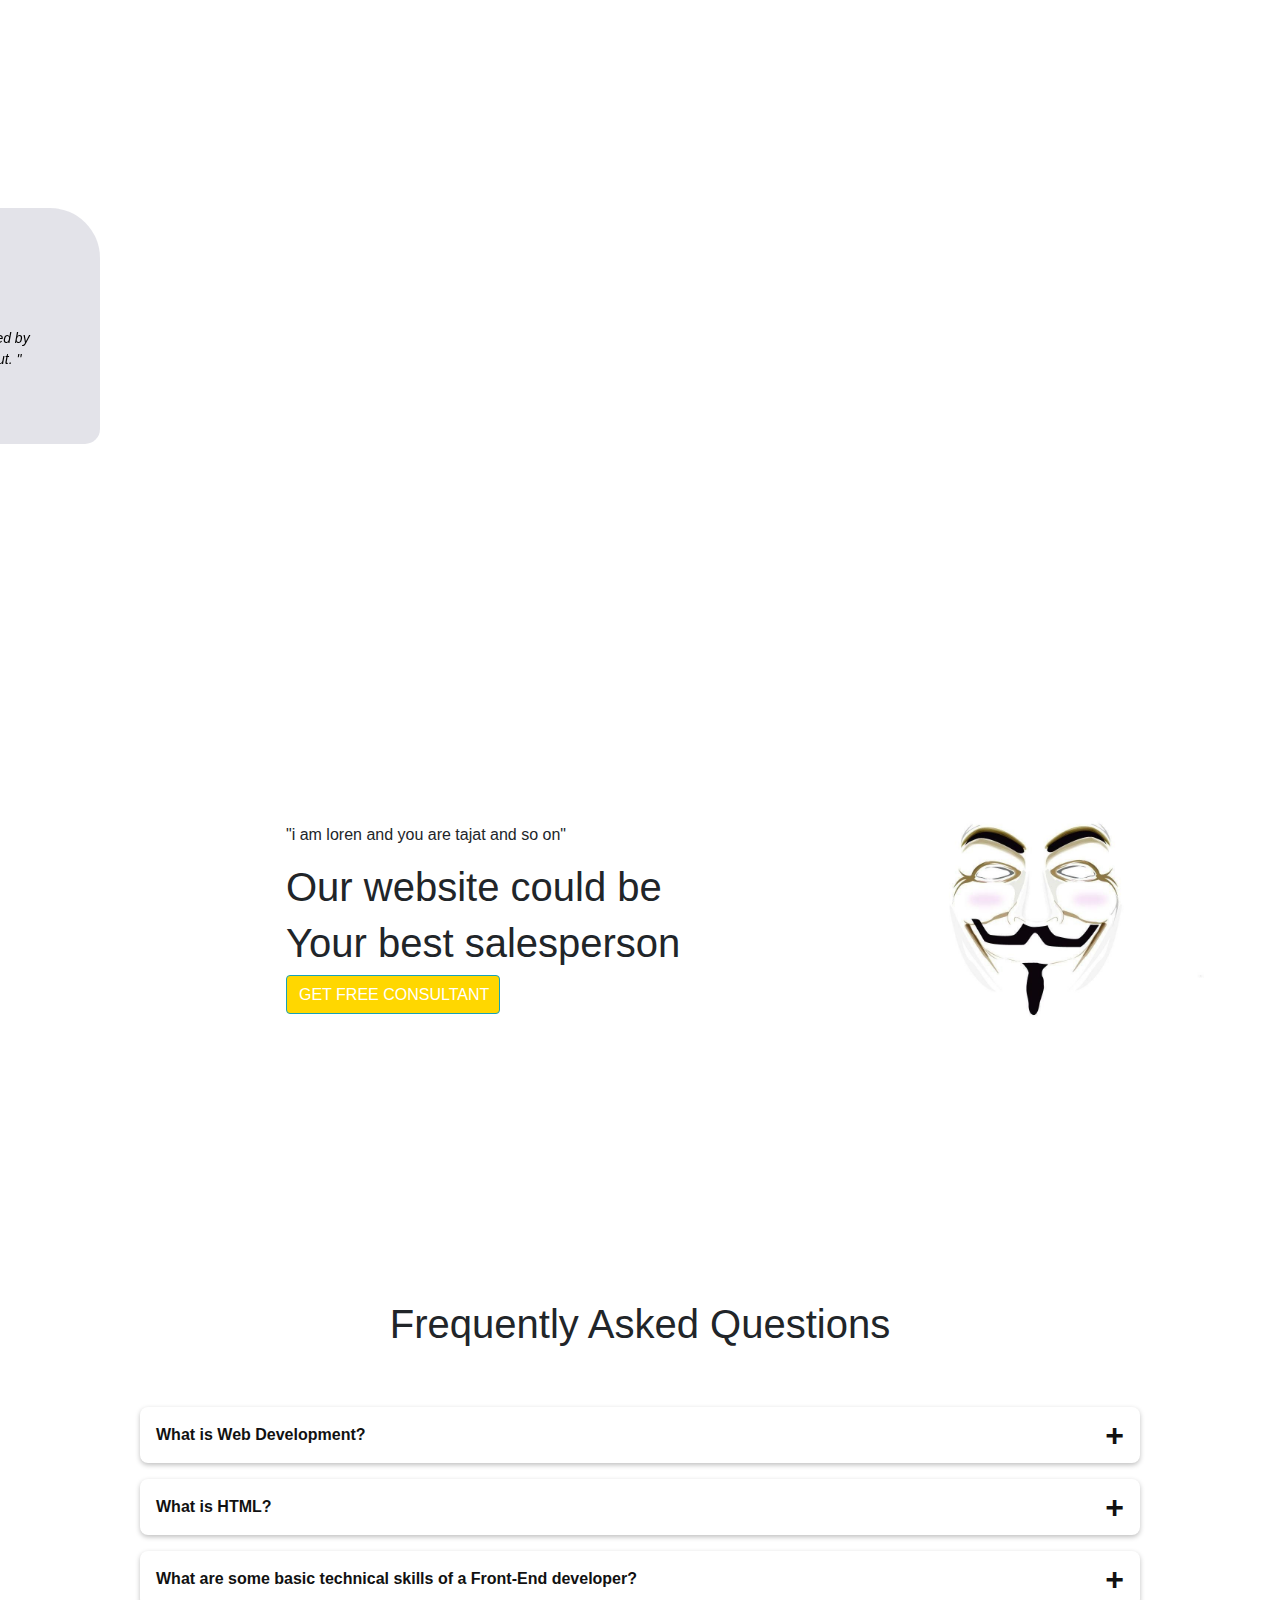
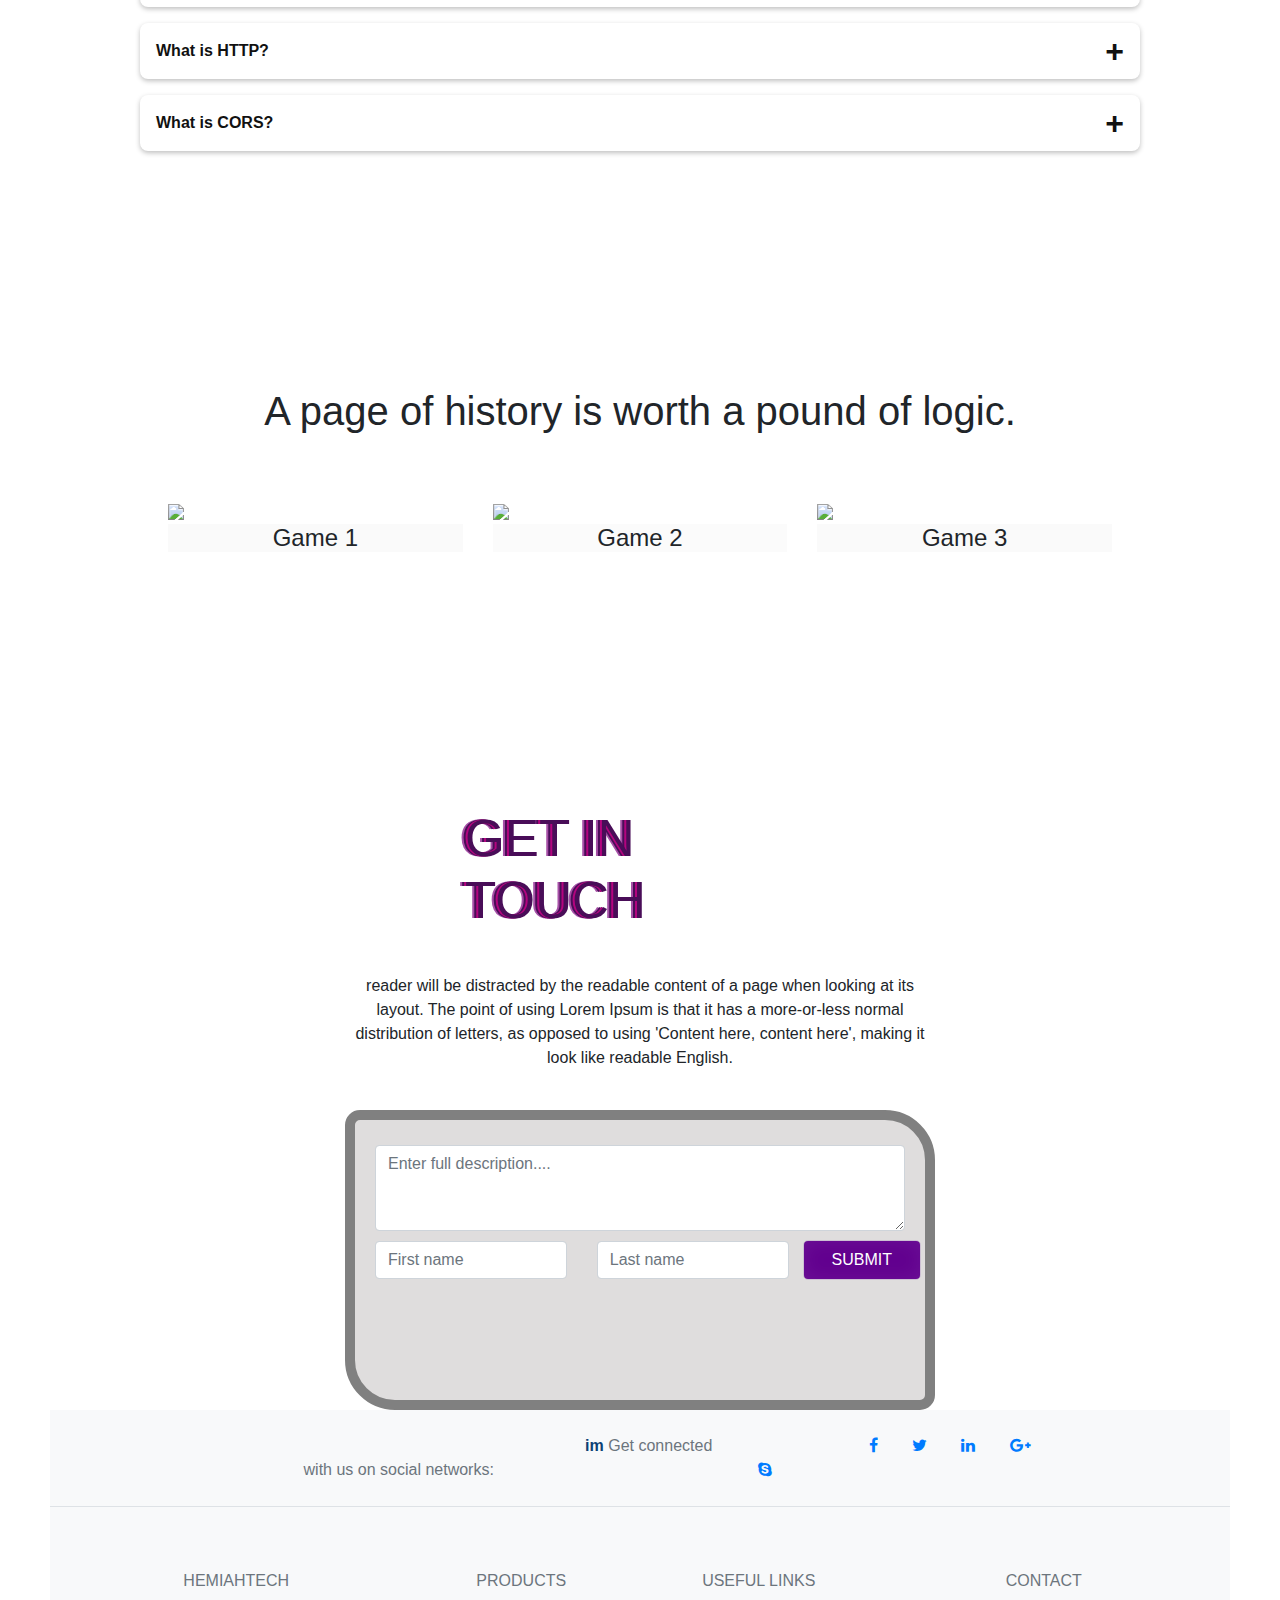
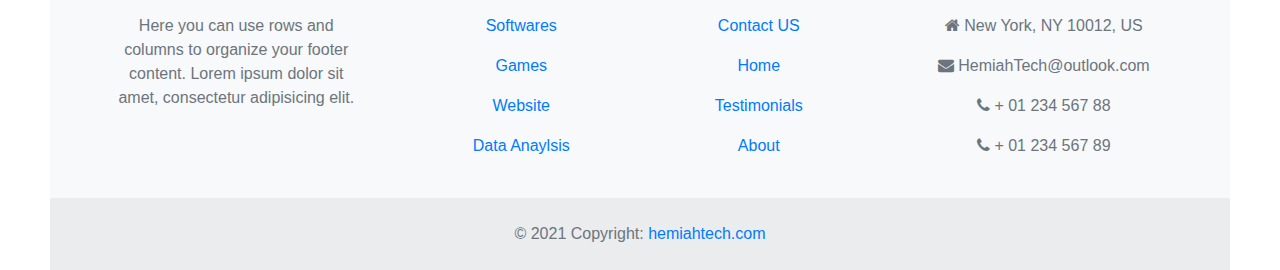
==== commit 2433498d: "dss" ====
--- a/site/index.html
+++ b/site/index.html
@@ -16,7 +16,10 @@
     <link rel="stylesheet" href="css/style.css"/>
     <link rel="stylesheet" type="text/css" href="css/lightslider.css"/>
     <link rel="stylesheet" href="https://maxcdn.bootstrapcdn.com/font-awesome/4.5.0/css/font-awesome.min.css">
-    
+    <link href='https://fonts.googleapis.com/css?family=Oswald' rel='stylesheet' type='text/css'>
+    <link rel="stylesheet" href="https://unpkg.com/aos@next/dist/aos.css" />
+        <link href="https://fonts.googleapis.com/css2?family=Alata&display=swap" rel="stylesheet">
+        <link rel="stylesheet" href="https://stackpath.bootstrapcdn.com/bootstrap/5.0.0-alpha1/css/bootstrap.min.css" integrity="sha384-r4NyP46KrjDleawBgD5tp8Y7UzmLA05oM1iAEQ17CSuDqnUK2+k9luXQOfXJCJ4I" crossorigin="anonymous">
     <!--Jquery-->
     
     <script src="https://ajax.googleapis.com/ajax/libs/jquery/3.5.1/jquery.min.js"></script>
@@ -24,9 +27,9 @@
     <script src="https://ajax.googleapis.com/ajax/libs/jquery/3.5.1/jquery.min.js"></script>
     <script src="https://maxcdn.bootstrapcdn.com/bootstrap/3.4.1/js/bootstrap.min.js"></script>
     <script src="//code.jquery.com/jquery-1.10.2.js"></script>
-    <script src="//code.jquery.com/ui/1.11.4/jquery-ui.js"></script>
-    <script type="text/javascript" src="js/JQuery3.3.1.js"></script>
-    <script type="text/javascript" src="js/lightslider.js"></script>
+    <!-- <script src="//code.jquery.com/ui/1.11.4/jquery-ui.js"></script> -->
+    <!-- <script type="text/javascript" src="js/JQuery3.3.1.js"></script> -->
+    <!-- <script type="text/javascript" src="js/lightslider.js"></script> -->
     <title>HemiahTech</title>
   </head>
 
@@ -99,7 +102,36 @@
          
 
 
-        
+      <nav class="navbar navbar-expand-lg navbar-light" >
+        <a class="navbar-brand" href="#">
+        <img src="images/logoht.png" width="50" height="50" > HemiahTech</a>
+        <button class="navbar-toggler" type="button" data-toggle="collapse" data-target="#navbarNav" aria-controls="navbarNav" aria-expanded="false" aria-label="Toggle navigation">
+        <span class="navbar-toggler-icon"></span>
+        </button>
+
+        <!--navbar-->
+        <div class="collapse navbar-collapse" id="navbarNav">
+
+        <ul class="navbar-nav">
+            <li class="nav-item active">
+            <a class="nav-link" href="index.html">Home <span class="sr-only">(current)</span></a>
+            </li>
+            <li class="nav-item">
+            <a class="nav-link" href="about.html">About</a>
+            </li>
+            <li class="nav-item">
+            <a class="nav-link" href="#">Testimonials</a>
+            </li>
+            <li class="nav-item">
+            <a class="nav-link" href="services.html">Services</a>
+            </li>
+            <li class="nav-item" style="margin-left: 50%; padding-top: 10px;">
+            <a  href="#" id="contactbtn" >CONTACTUS</a>
+            </li>
+        </ul>
+
+        </div>
+    </nav>    
 
         
         <!--  -->
@@ -110,229 +142,126 @@
             <video id="video1" preload="" autoplay="" muted="" playsinline="" loop="" >
             <source src="video/chk1.mp4" type="video/mp4">
             </video> 
-            <nav class="navbar navbar-expand-lg navbar-light" >
-              <a class="navbar-brand" href="#">
-              <img src="images/hticon.png" width="30" height="30" /> HemiahTech</a>
-              <button class="navbar-toggler" type="button" data-toggle="collapse" data-target="#navbarNav" aria-controls="navbarNav" aria-expanded="false" aria-label="Toggle navigation">
-              <span class="navbar-toggler-icon"></span>
-              </button>
-  
-              <!--navbar-->
-              <div class="collapse navbar-collapse" id="navbarNav">
-  
-              <ul class="navbar-nav">
-                  <li class="nav-item active">
-                  <a class="nav-link" href="index.html">Home <span class="sr-only">(current)</span></a>
-                  </li>
-                  <li class="nav-item">
-                  <a class="nav-link" href="about.html">About</a>
-                  </li>
-                  <li class="nav-item">
-                  <a class="nav-link" href="#">Testimonials</a>
-                  </li>
-                  <li class="nav-item">
-                  <a class="nav-link" href="services.html">Services</a>
-                  </li>
-                  <li class="nav-item">
-                  <a class="nav-link" href="#">Contact</a>
-                  </li>
-              </ul>
-  
-              </div>
-          </nav>
-            <div id="videoMessage" class="styling">
-              <h1 style="color : #FFD700;">Customer Satisfaction Is Our Top Priority</h1>
+            
+            
+            <div id="videoMessage" class="styling" >
+              
+              <h1 class="main-text-animation">Customer Satisfaction Is Our Top Priority</h1>
               <h5 style="color: rgb(43, 38, 38);">"Neque porro quisquam est qui dolorem ipsum quia dolor"</h5>
               <p style="color: rgb(27, 27, 27);">"There is no one who loves pain itself"</p>
                  <div>
-                  <button type="button" class="btn btn-info" style="background: #FFD700;">PITCH US</button>
+                  <button type="button" class="btn btn-info" style="background: hsl(281deg 100% 28%)">PITCH US</button>
                   <button type="button" class="btn btn-outline-light" style="color: rgb(31, 31, 32);">SERVICES</button>
                  </div>
             </div>
         </div>
-
+      </div>
     </div> <!--the first section of the homepage ends here-->
 
     
       <!-- section 2 , it has all the services we are providing-->
 
-
+    <div style="background:whitesmoke ;">
 
      <div >
        
-      <div style="margin-top: 700px;">
-        <h1 style="text-align: center;">Don’t be nervous. Trust in our company’s service.</h1> 
-        <br> 
-        <div style="margin: 0% 20%;"><p style="text-align: center;">If you are going to use a passage of Lorem Ipsum, you need to be sure there isn't anything embarrassing hidden in the middle of text.There are many variations of passages of Lorem Ipsum available, but the majority have suffered alteration in some form, by injected humour, or randomised words which don't look even slightly believable.</p></div>
-        <br><br>
-      </div>
-
-        <div class="container">
-          <div class="box">
-              <div class="icon">01</div>
+        <div style="margin-top: 720px;"  data-aos="fade-up" >
+          
+          <h1  style="text-align: center; " style="padding-top: 700px;">Don’t be nervous. Trust in our company’s service.</h1> 
+          <br> 
+          <div style="margin: 0% 30%;"><p style="text-align: center;">If you are going to use a passage of Lorem Ipsum, you need to be sure there isn't anything embarrassing hidden in the middle of text.There are many variations of passages of Lorem Ipsum available, but the majority have suffered alteration in some form, by injected humour, or randomised words which don't look even slightly believable.</p></div>
+          <br><br>
+        </div>
+
+          <div style="margin: 0% 5%;" >
+            <div class="containera" >
+              <div class="boxa" data-aos="fade-right">
+                  <h2 class="name" style="background: #568203;">Service 1</h2>
+                  <a href="#" class="read-more">Read more</a>
+                  <div class="circle"></div>
+                  <img src="images/android copy.png" alt="Shoes" class="product">
+              </div>
+              <div class="box1a" data-aos="zoom-in" >
+                  <h2 class="name" style="background: #0d4074;">Service 2</h2>
+                  <a href="#" class="read-more">Read more</a>
+                  <div class="circle"></div>
+                  <img src="images/windows.png" alt="Shoes" class="product">
+              </div>
+              <div class="box2a" data-aos="fade-left">
+                  <h2 class="name" style="background: #414a4c;">Service 3</h2>
+                  <a href="#" class="read-more">Read more</a>
+                  <div class="circle"></div>
+                  <img src="images/ios.png" alt="Shoes" class="product">
+              </div>
+      
+          </div>
+      
+      
+          <script src="js/vanilla-tilt.min.js"></script>
+          <script>
+              VanillaTilt.init(document.querySelectorAll(".boxa"), {
+          max: 25,
+          speed: 400
+        });
+          VanillaTilt.init(document.querySelectorAll(".box1a"), {
+          max: 25,
+          speed: 400
+        });
+          VanillaTilt.init(document.querySelectorAll(".box2a"), {
+          max: 25,
+          speed: 400
+        });
+          </script>
+      </div>
+
+    </div>
+    
+    </div>
+
+
+    <div class="dynamic" style="background:white ; margin-top: 100px; margin-left: 50px; margin-right: 50px; ">
+   
+
+      
+
+
+
+
+      <h1 style="padding-top: 200px;padding-bottom: 50px; text-align: center;" data-aos="fade-up">OUR MISSION</h1>
+      <div class="splitview skewed" data-aos="fade-in"
+      data-aos-easing="ease-out-cubic"
+      data-aos-duration="2000">
+          <div class="panel bottom">
               <div class="content">
-                <h3>Software</h3>
-                <p>Lorem ipsum dolor sit amet, consectetur adipisicing elit. Tempore libero doloremque, officiis id maxime sunt, neque quidem illo dolor possimus?</p>
-                
-                <a href="#">Android</a>
-                <a href="#">Website</a>
-              </div>
-          </div>
-        
-          <div class="box">
-              <div class="icon">02</div>
+                  <div class="description" >
+                      <h1 >MISSION 1</h1>
+                      <p>This is how alpsn and the alosen of high looks like before applying a make of mask.</p>
+                  </div>
+      
+                  <img src="images/img1.jpg" alt="Original">
+              </div>
+          </div>
+      
+          <div class="panel top">
               <div class="content">
-                <h3>Marketing</h3>
-                <p>Lorem ipsum dolor sit amet, consectetur adipisicing elit. Tempore libero doloremque, officiis id maxime sunt, neque quidem illo dolor possimus?</p>
-                <a href="#">SEO</a>
-              </div>
-          </div>
-        
-          <div class="box">
-              <div class="icon">03</div>
-              <div class="content">
-                <h3>Data Anaylsis</h3>
-                <p>Lorem ipsum dolor sit amet, consectetur adipisicing elit. Tempore libero doloremque, officiis id maxime sunt, neque quidem illo dolor possimus?</p>
-                <a href="#">Read More</a>
-              </div>
-          </div>
-
-        </div>
-      </div>
-
-    
-      
-   
-     
-        
-        
-
-    <!--section 4 this will be the reviews of our client-->
-    <!--this is the review section which has the outlook of a phone -->
-<!-- <div>
-  <div id ="mobileparent">
-      <div id="mobile">
-         <img src="images/phone.png" alt="" style=" width: 600px; height: 550px;">
-      </div>
-
-      <div id="test">
-
-        <div id="carousel-a" class="carousel slide carousel-sync" data-ride="carousel" data-pause="false">
-               
-            <div id="carouselExampleControls" class="carousel slide" data-ride="carousel" style = " height: 450px; width: 230px;">
-              
-              <div class="carousel-inner">
-                
-                <div class="carousel-item active">
-                  <img class="d-block w-100"  src="images/c3.jpg" alt="First slide" style="height: 100%; width: 100%; object-fit: cover;">
-                </div>
-                <div class="carousel-item">
-                  <img class="d-block w-100"  src="images/c2.jpg" alt="Second slide" style="height: 100%; width: 100%;  object-fit: cover;">
-                </div>
-                <div class="carousel-item">
-                  <img class="d-block w-100"  src="images/c1.jpg" alt="Third slide" style="height: 100%; width: 100%;  object-fit: cover;">
-                </div>
-              
-              </div>
-              
-              
-              <a class="carousel-control-prev" href="#carouselExampleControls" role="button" data-slide="prev">
-              
-                <div class="carousel-control-prev-icon" aria-hidden="true"></div>
-                <div class="sr-only">Previous</div>
-              
-              </a>
-              
-              <a class="carousel-control-next" href="#carouselExampleControls" role="button" data-slide="next">
-                <div class="carousel-control-next-icon" aria-hidden="true"></div>
-                <div class="sr-only">Next</div>
-              </a>
-
-              
-              <div id="carousel-a" class="carousel slide carousel-sync">
-                
-              </div>
-              
-              <div id="carousel-b" class="carousel slide carousel-sync">
-                
-              </div>
-              
-            </div>
-            
-
-          </div>
-
-      </div>
-
-      
-      
-
-      <div class= "review" >
-      
-          <div id="carousel-b" class="carousel slide carousel-sync" data-ride="carousel" data-pause="false">
-
-          </div>
-             <div  id="carouselExampleControls" class="carousel slide" data-ride="carousel">
-                 <ol class="carousel-indicators" style="margin-bottom: 0px; margin-left: 130px; ">
-                    <li data-target="#carouselExampleIndicators" data-slide-to="0" class="active"></li>
-                    <li data-target="#carouselExampleIndicators" data-slide-to="1"></li>
-                    <li data-target="#carouselExampleIndicators" data-slide-to="2"></li>
-                 </ol>
-              
-              <div class="carousel-inner" >
-                <div class="carousel-item active" style="height: 250px;">
-                  <div class="carousel-caption d-none d-md-block" style=" color: black;">
-                        <p ><i>"It is a long established fact that a reader will be distracted by the readable content of a page when looking at its layout. The point of using Lorem Ipsum is that it has a more-or-less normal distribution of letters"</i></p>
-                              <hr style="width: 180px">
-                         <p><b>Malix-55</b></p>
+                  <div class="description">
+                      <h1>Mission 2</h1>
+                      <p>how the man gets the mountain and looks at the image looks at the sky.</p>
                   </div>
-                </div>
-
-                <div class="carousel-item" style="height: 250px;">
-
-                  <div class="carousel-caption d-none d-md-block" style=" color: black;">
-                      <p ><i>"It is a long established fact that a reader will be distracted by the readable content of a page when looking at its layout. The point of using Lorem Ipsum is that it has a more-or-less normal distribution of letters"</i></p>
-                         <hr style="width: 180px">
-                      <p><b>Haider Bahi</b></p>
-                  </div>
-
-                </div>
-
-                <div class="carousel-item" style="height: 250px;">
-                  <div class="carousel-caption d-none d-md-block" style=" color: black;">
-                      <p ><i>"It is a long established fact that a reader will be distracted by the readable content of a page when looking at its layout. The point of using Lorem Ipsum is that it has a more-or-less normal distribution of letters"</i></p>
-                        
-                          <p><b>CEO</b></p>
-                  </div>
-                </div>
-
-
-              </div>
-
-              <a class="carousel-control-prev" href="#carouselExampleControls" role="button" data-slide="prev">
-                <div class="carousel-control-prev-icon" aria-hidden="true"></div>
-                <div class="sr-only">Previous</div>
-              </a>
-              <a class="carousel-control-next" href="#carouselExampleControls" role="button" data-slide="next">
-                <div class="carousel-control-next-icon" aria-hidden="true"></div>
-                <div class="sr-only">Next</div>
-              </a>
-              
-            </div>
-
-      </div>
-
-  </div> -->
-
-  <div class="laptop" style="background-image: url('images/lcd.png');">
+      
+                  <img src="images/img2.jpg" alt="Duotone">
+              </div>
+          </div>
+      
+          <div class="handle"></div>
+      </div>
+  
+
+  <div class="laptop" style="background-image: url('images/lcd.png');" data-aos="fade-right"data-aos-duration="600 " data-aos-delay="0">
     
     <div class="laptop-inner">
-      <div id="carouselExampleIndicators" class="carousel slide" data-ride="carousel">
-        <ol class="carousel-indicators">
-          <li data-target="#carouselExampleIndicators" data-slide-to="0" class="active"></li>
-          <li data-target="#carouselExampleIndicators" data-slide-to="1"></li>
-          <li data-target="#carouselExampleIndicators" data-slide-to="2"></li>
-        </ol>
+      <div id="carouselExampleIndicators" class="carousel slide" data-ride="carousel" data-aos="zoom-in" data-aos-delay="420">
+        
         <div class="carousel-inner">
           <div class="carousel-item active">
             <img class="d-block w-100"  src="images/c3.jpg" alt="First slide" style="height: 100%; width: 100%;  object-fit: cover;"  >
@@ -350,11 +279,11 @@
 
   </div>
 
-  <div class= "review">
-    
-    <div id="carousel-b" class="carousel slide carousel-sync" data-ride="carousel" data-pause="false">
-
-    </div>
+  <div class= "review" data-aos="slide-right" data-aos-delay="0">
+    
+    <div id="carousel-b" class="carousel slide carousel-sync" data-ride="carousel" data-pause="false" >
+
+    </div >
        <div  id="carouselExampleControls" class="carousel slide" data-ride="carousel">
            <ol class="carousel-indicators" style="margin-bottom: 0px; margin-left: 130px; ">
               <li data-target="#carouselExampleIndicators" data-slide-to="0" class="active"></li>
@@ -405,6 +334,13 @@
 
         
   </div>
+
+
+
+  
+
+
+
 
   <!-- consulation section -->
   <div class="consulation" >
@@ -649,7 +585,11 @@
 
   <div style="margin-top: 10%;">
     <div>
-      <h1 style="padding: 1% 40%;">GET IN TOUCH</h1>
+      <h1 style="padding: 1% 35%;"><div class="container12">
+        <div class="glitch" data-text="GET IN TOUCH">GET IN TOUCH</div>
+        
+        </div>
+        <div class="scanlines"></div></h1>
       <p style="padding: 2% 25%; text-align: center;">reader will be distracted by the readable content of a page when looking at its layout. The point of using Lorem Ipsum is that it has a more-or-less normal distribution of letters, as opposed to using 'Content here, content here', making it look like readable English.</p>
     </div>
 
@@ -666,8 +606,10 @@
             <div class="col">
               <input type="text" class="form-control" placeholder="Last name">
             </div>
-            
-              <button type="button" class="btn btn-dark" style=" margin: 0px 0px; padding: 0% 5%;">SUBMIT</button>
+              <button href="https://twitter.com/Dave_Conner" class="btn btn-5" style=" margin: 0px 0px; padding: 0% 5%;">SUBMIT</button>          
+              
+              
+  
           </div>
           
         </form>
@@ -675,9 +617,9 @@
         
         
       </form>
-    </div>
-  </div>
-
+      
+    </div>
+  </div>
   <div>
 
     <!-- Footer -->
@@ -803,7 +745,7 @@
 
 </div>
 
-
+</div>
 
 
 
@@ -828,7 +770,16 @@
 <script src="https://cdnjs.cloudflare.com/ajax/libs/popper.js/1.12.9/umd/popper.min.js" integrity="sha384-ApNbgh9B+Y1QKtv3Rn7W3mgPxhU9K/ScQsAP7hUibX39j7fakFPskvXusvfa0b4Q" crossorigin="anonymous"></script>
 <script src="https://maxcdn.bootstrapcdn.com/bootstrap/4.0.0/js/bootstrap.min.js" integrity="sha384-JZR6Spejh4U02d8jOt6vLEHfe/JQGiRRSQQxSfFWpi1MquVdAyjUar5+76PVCmYl" crossorigin="anonymous"></script>
 <script src="js/Home.js"></script>
-
+<script src="https://cdn.jsdelivr.net/npm/popper.js@1.16.0/dist/umd/popper.min.js" integrity="sha384-Q6E9RHvbIyZFJoft+2mJbHaEWldlvI9IOYy5n3zV9zzTtmI3UksdQRVvoxMfooAo" crossorigin="anonymous"></script>
+<script src="https://stackpath.bootstrapcdn.com/bootstrap/5.0.0-alpha1/js/bootstrap.min.js" integrity="sha384-oesi62hOLfzrys4LxRF63OJCXdXDipiYWBnvTl9Y9/TRlw5xlKIEHpNyvvDShgf/" crossorigin="anonymous"></script>
+<!-- our aos data -->
+<script src="https://unpkg.com/aos@next/dist/aos.js"></script>
+<script>
+AOS.init({
+    offset: 300,
+    duration: 1000,
+});
+</script>
 
 
   </body>
--- a/site/css/style.css
+++ b/site/css/style.css
@@ -1,5 +1,579 @@
 @import url('https://fonts.googleapis.com/css?family=Montserrat');
 @import url("https://fonts.googleapis.com/css?family=Roboto");
+@import url('https://fonts.googleapis.com/css?family=Red+Hat+Display:900&display=swap');
+@import url(https://fonts.googleapis.com/css?family=Roboto:400,100,900);
+@import url('https://fonts.googleapis.com/css2?family=poppins:wght@300;400;500;600;700;800;900&display=swap');
+
+
+
+
+.containera
+{
+    position: relative;
+    display: flex;
+    justify-content: center;
+    align-items: center;
+    flex-wrap: wrap;
+    width: 1200px;
+    transform-style: preserve-3d;
+}
+
+.containera .boxa
+{
+    position: relative;
+    width: 300px;
+    height: 450px;
+    margin: 40px;
+    /* background: #232323; */
+    box-shadow: 1px 1px 1px 2px rgba(128, 128, 128, 0.301);
+    border-radius: 20px;
+    transform-style: preserve-3d;
+}
+.containera .boxa:hover
+{
+    box-shadow: 5px 5px 5px 5px rgba(128, 128, 128, 0.301);
+}
+.containera .boxa::before
+{
+    content: 'ANDROID';
+    position: absolute;
+    top: 50px;
+    left: 20px;
+    font-size: 3em;
+    font-weight: 900;
+    color: rgb(29, 26, 26);
+    font-style: italic;
+    opacity: 0;
+    
+    transition: 4s;
+}
+
+.containera .boxa::after
+{
+    content: 'APPLICATION';
+    position: absolute;
+    bottom: 70px;
+    right: 60px;
+    font-size: 1.5em;
+    font-weight: 900;
+    color: rgb(29, 26, 26);
+    font-style: italic;
+    opacity: 0;
+    transition: 3s;
+}
+.containera .boxa:hover::before,
+.containera .boxa:hover::after
+{
+    opacity: 0.04;
+}
+
+.containera .boxa .name
+{
+    position: absolute;
+    top: 0;
+    left: 0;
+    text-align: center;
+    
+    color: whitesmoke;
+    font-size: 2em;
+    font-style: oblique;
+    font-weight: 500;
+    
+    width: 100%;
+    transform-style: preserve-3d;
+    transform: translate(0,0,75px);
+    transition: 0.5s;
+    opacity: 0;
+    z-index: 10;
+}
+.containera .boxa:hover .name
+{
+    top: 20px;
+    opacity: 1;
+}
+.containera .boxa .read-more
+{
+    position: absolute;
+    bottom: 0;
+    left: 40px;
+    transform-style: preserve-3d;
+    transform: translate(-50%, 0, 75px);
+    color: #fff;
+    background: rgb(26, 24, 24);
+    padding: 10px 25px;
+    border-radius: 30px;
+    text-decoration: none;
+    transition: 0.5s;
+    opacity: 0;
+    z-index: 10;
+    
+}
+
+.containera .boxa:hover .read-more
+{
+    bottom: 10px;
+    margin-left: 15%;
+    opacity: 1;
+}
+
+.containera .boxa .circle
+{
+    position: absolute;
+    top: 50%;
+    left: 50%;
+    width: 200px;
+    height: 200px;
+    border-radius: 50%;
+    transition: 0.5s;
+    background: #fff;
+    transform-style:preserve-3d ;
+    z-index: 10;
+    opacity: 1;
+    transform: translate3d(-50%,-50%,50px );
+}
+.containera .boxa .product
+{
+    position: absolute;
+    top: 50%;
+    left: 50%;
+    width: 70%;
+    max-width: 300px;
+    transition: 0.5s;
+    z-index: 11;
+    transition: 0.5s;
+    transform-style: preserve-3d;
+    transform: translate3d(-50%,-50%,50px ) ;
+}
+
+.containera .boxa:hover .product
+{
+    transform: translate3d(-50%,-50%,100px ) ;
+}
+
+.containera .boxa:nth-child(1) .circle,
+.containera .boxa:nth-child(1) .read-more
+{
+    background: #568203;
+}
+.containera .boxa:nth-child(2) .circle,
+.containera .boxa:nth-child(2) .read-more
+{
+    background: #0d4074;
+}
+.containera .boxa:nth-child(3) .circle,
+.containera .boxa:nth-child(3) .read-more
+{
+    background: #414a4c;
+}
+
+
+
+
+
+.containera .box1a
+{
+    position: relative;
+    width: 300px;
+    height: 450px;
+    margin: 40px;
+    /* background: #232323; */
+    box-shadow: 1px 1px 1px 2px rgba(128, 128, 128, 0.301);
+    border-radius: 20px;
+    transform-style: preserve-3d;
+}
+.containera .box1a:hover
+{
+    box-shadow: 5px 5px 5px 5px  rgba(128, 128, 128, 0.603);
+}
+
+.containera .box1a::before
+{
+    content: 'WEBSITE';
+    position: absolute;
+    top: 50px;
+    left: 40px;
+    font-size: 3em;
+    font-weight: 900;
+    color: rgb(29, 26, 26);
+    font-style: italic;
+    opacity: 0;
+    transition: 4s;
+}
+
+.containera .box1a::after
+{
+    content: 'RESPONSIVE';
+    position: absolute;
+    bottom: 70px;
+    right: 60px;
+    font-size: 1.5em;
+    font-weight: 900;
+    color: rgb(17, 16, 16);
+    font-style: italic;
+    opacity: 0;
+    transition: 3s;
+}
+.containera .box1a:hover::before,
+.containera .box1a:hover::after
+{
+    opacity: 0.04;
+}
+
+.containera .box1a .name
+{
+    position: absolute;
+    top: 0;
+    left: 0;
+    text-align: center;
+    
+    color: whitesmoke;
+    font-size: 2em;
+    font-style: oblique;
+    font-weight: 500;
+    
+    width: 100%;
+    transform-style: preserve-3d;
+    transform: translate(0,0,75px);
+    transition: 0.5s;
+    opacity: 0;
+    z-index: 10;
+}
+.containera .box1a:hover .name
+{
+    top: 20px;
+    opacity: 1;
+}
+.containera .box1a .read-more
+{
+    position: absolute;
+    bottom: 0;
+    left: 40px;
+    transform-style: preserve-3d;
+    transform: translate(-40%, 0, 75px);
+    color: #fff;
+    background: #333;
+    padding: 10px 25px;
+    border-radius: 30px;
+    text-decoration: none;
+    transition: 0.5s;
+    opacity: 0;
+    z-index: 10;
+    
+}
+
+.containera .box1a:hover .read-more
+{
+    bottom: 10px;
+    margin-left: 15%;
+    opacity: 1;
+}
+
+
+
+.containera .box1a .circle
+{
+    position: absolute;
+    top: 50%;
+    left: 50%;
+    width: 200px;
+    height: 200px;
+    border-radius: 50%;
+    transition: 0.5s;
+    background: #fff;
+    transform-style:preserve-3d ;
+    z-index: 10;
+    opacity: 1;
+    transform: translate3d(-50%,-50%,50px );
+}
+.containera .box1a .product
+{
+    position: absolute;
+    top: 50%;
+    left: 50%;
+    width: 70%;
+    max-width: 300px;
+    transition: 0.5s;
+    z-index: 11;
+    transition: 0.5s;
+    transform-style: preserve-3d;
+    transform: translate3d(-50%,-50%,50px ) ;
+}
+
+.containera .box1a:hover .product
+{
+    transform: translate3d(-50%,-50%,100px ) ;
+}
+
+.containera .box1a:nth-child(1) .circle,
+.containera .box1a:nth-child(1) .read-more
+{
+    background: #568203;
+}
+.containera .box1a:nth-child(2) .circle,
+.containera .box1a:nth-child(2) .read-more
+{
+    background: #0d4074;
+}
+.containera .box1a:nth-child(3) .circle,
+.containera .box1a:nth-child(3) .read-more
+{
+    background: #414a4c;
+}
+
+
+
+
+
+.containera .box2a
+{
+    position: relative;
+    width: 300px;
+    height: 450px;
+    margin: 40px;
+    box-shadow: 1px 1px 1px 2px rgba(128, 128, 128, 0.301);
+    border-radius: 20px;
+    transform-style: preserve-3d;
+}
+.containera .box2a:hover
+{
+    box-shadow: 5px 5px 5px 5px rgba(10, 10, 10, 0.301);
+}
+.containera .box2a::before
+{
+    content: 'IOS';
+    position: absolute;
+    top: 50px;
+    left: 95px;
+    font-size: 3em;
+    font-weight: 900;
+    color: rgb(29, 26, 26);
+    font-style: italic;
+    opacity: 0;
+    transition: 4s;
+}
+
+.containera .box2a::after
+{
+    content: 'APPLICATION';
+    position: absolute;
+    bottom: 70px;
+    right: 60px;
+    font-size: 1.5em;
+    font-weight: 900;
+    color: rgb(29, 26, 26);
+    font-style: italic;
+    opacity: 0;
+    transition: 3s;
+}
+.containera .box2a:hover::before,
+.containera .box2a:hover::after
+{
+    opacity: 0.04;
+}
+
+.containera .box2a .name
+{
+    position: absolute;
+    top: 0;
+    left: 0;
+    text-align: center;
+    
+    color: whitesmoke;
+    font-size: 2em;
+    font-style: oblique;
+    font-weight: 500;
+    
+    width: 100%;
+    transform-style: preserve-3d;
+    transform: translate(0,0,75px);
+    transition: 0.5s;
+    opacity: 0;
+    z-index: 10;
+}
+.containera .box2a:hover .name
+{
+    top: 20px;
+    opacity: 1;
+}
+.containera .box2a .read-more
+{
+    position: absolute;
+    bottom: 0;
+    left: 40px;
+    transform-style: preserve-3d;
+    transform: translate(-50%, 0, 75px);
+    color: #fff;
+    background: #333;
+    padding: 10px 25px;
+    border-radius: 30px;
+    text-decoration: none;
+    transition: 0.5s;
+    opacity: 0;
+    z-index: 10;
+    
+}
+
+.containera .box2a:hover .read-more
+{
+    bottom: 10px;
+    margin-left: 15%;
+    opacity: 1;
+}
+
+.containera .box2a .circle
+{
+    position: absolute;
+    top: 50%;
+    left: 50%;
+    width: 200px;
+    height: 200px;
+    border-radius: 50%;
+    transition: 0.5s;
+    background: #fff;
+    transform-style:preserve-3d ;
+    z-index: 10;
+    opacity: 1;
+    transform: translate3d(-50%,-50%,50px );
+}
+.containera .box2a .product
+{
+    position: absolute;
+    top: 50%;
+    left: 50%;
+    width: 70%;
+    max-width: 300px;
+    transition: 0.5s;
+    z-index: 11;
+    transition: 0.5s;
+    transform-style: preserve-3d;
+    transform: translate3d(-50%,-50%,50px ) ;
+}
+
+.containera .box2a:hover .product
+{
+    transform: translate3d(-50%,-50%,100px ) ;
+}
+
+.containera .box2a:nth-child(1) .circle,
+.containera .box2a:nth-child(1) .read-more
+{
+    background: #568203;
+}
+.containera .box2a:nth-child(2) .circle,
+.containera .box2a:nth-child(2) .read-more
+{
+    background: #0d4074;
+}
+.containera .box2a:nth-child(3) .circle,
+.containera .box2a:nth-child(3) .read-more
+{
+    background: #414a4c;
+}
+.btn-5 {
+  color: white;
+  border: 0 solid;
+  background: hsl(281deg 100% 28%);;
+  box-shadow: inset 0 0 20px rgba(255, 255, 255, 0.068);
+  outline: 1px solid;
+  outline-color: rgba(91, 15, 153, 0.137);
+  outline-offset: 0px;
+  text-shadow: none;
+  transition: all 1250ms cubic-bezier(0.19, 1, 0.22, 1);
+} 
+
+.btn-5:hover {
+  border: 1px solid;
+  box-shadow: inset 0 0 20px rgba(223, 209, 209, 0.5), 0 0 20px rgba(255, 255, 255, .2);
+  outline-color: rgba(255, 255, 255, 0.205);
+  outline-offset: 15px;
+  text-shadow: 1px 1px 2px #940af0; 
+}
+
+
+
+
+
+
+.container12 {
+  position: relative;
+  
+}
+
+.glitch {
+  color: rgb(73, 13, 88);
+  position: relative;
+  font-size: 4vw;
+  animation: glitch 5s 5s infinite;
+}
+
+.glitch::before {
+  content: attr(data-text);
+  position: absolute;
+  left: -2px;
+  text-shadow: -2px 0 rgb(167, 81, 167);
+  /* background: black; */
+  /* overflow: hidden; */
+  top: 0;
+  animation: noise-1 3s linear infinite alternate-reverse, glitch 5s 5.05s infinite;
+}
+
+.glitch::after {
+  content: attr(data-text);
+  position: absolute;
+  left: 2px;
+  text-shadow: -2px 0 rgb(179, 4, 126);
+  /* background: black; */
+  /* overflow: hidden; */
+  top: 0;
+  animation: noise-2 3s linear infinite alternate-reverse, glitch 5s 5s infinite;
+}
+
+@keyframes glitch {
+  4%{
+    transform: rotateX(10deg) skewX(81deg);
+  }
+  10%{
+    transform: rotateX(0deg) skewX(0deg);
+  }
+}
+
+
+
+
+
+
+
+.main-text-animation {
+  /* font-size: 8vw; */
+  /* line-height: 8vw; */
+  /* margin: 0; */
+  /* z-index: 3; */
+  font-family: 'Red Hat Display', sans-serif;
+  
+  background: url(https://th.bing.com/th/id/Rbf7143b7fa335f6a08b52b5516c3d90f?rik=lnkw2v%2bHX69e0g&riu=http%3a%2f%2fwallpapercave.com%2fwp%2fMkUnb82.png&ehk=%2fIIf3GCgJDYWizSMysjbdmNW5x8SYJ6sxUvkoSjOlZU%3d&risl=&pid=ImgRaw);
+  /* background-size: 40%; */
+  /* background-position: 50% 50%; */
+  text-align: center;
+  -webkit-background-clip: text;
+  color: rgba(0,0,0,0.08);
+  animation: zoomout infinite ease 10s forwards;
+  
+  /* animation-duration: inherit; */
+}
+
+@keyframes zoomout {
+  from {
+    background-size: 40%;
+  }
+  to {
+    background-size: 10%;
+  }
+}
+
+
+
+
+
 @-webkit-keyframes come-in {
   0% {
     -webkit-transform: translatey(100px);
@@ -236,7 +810,7 @@
 }
 .navbar{
   
-	background-color:  rgba(242, 242, 245, 0.671);
+	
 }
 .navbar .navbar-brand{
   margin-left: 5%;
@@ -245,17 +819,18 @@
 	font-size: 1.3em;
 }
 .navbar .navbar-nav{
-	margin-left: auto;
-  margin-right: 5%;
+	margin-left: 20%;
+  
   color: black;
   
 }
 .navbar .nav-item{
+
     color: black;
     margin-left: 20px ;
 }
 .navbar .nav-item :hover{
-	background-color: #ffd90057;
+	background-color: #4d125857;
     border-radius: 5px;
 }
 .navbar .nav-item a{
@@ -277,35 +852,66 @@
 .navbar form button:hover{
 	background-color: #000;
 }
-
+#contactbtn
+{
+  /* position: relative; */
+  color: #9400d3;
+  /* letter-spacing: 15px; */
+  border: 5px solid #9400d3a2;
+  text-decoration: none;
+  
+  padding: 5px;
+  /* font-size: 25px; */
+  font-family: Arial, Helvetica, sans-serif;
+  font-weight: bold;
+  transition: 1.5s;
+  border-radius:100px;
+}
+
+/*creating animation effect*/
+#contactbtn:hover {
+  box-shadow: 0 5px 5px 0 #9400d3 inset,0 5px 5px 0 #9400d3,
+    0 5px 5px 0 #9400d3 inset,0 5px 50px 0 #9400d3;
+    text-shadow: 0 0 5px #9400d3;
+    background: #41054952;
+    color: white;
+  
+}
 
 
 /* video customization */
-#videoDiv {
-    display: block;
-    width: 100%; height: 630px; position:static ;}
+#videoDiv {position: fixed;
+  bottom: 0;
+  right: 0;
+  height: auto;
+  width: auto;
+  min-height: 100%;
+  min-width: 100%;
+  z-index: -9999;
+  }
 #video1 { position: absolute;
     right: 0;
     min-width: 100%;
     height: initial;
-    overflow: hidden
-    ;
+    overflow: hidden;
 }
 #videoMessage { 
     color: white;
     background: rgba(242, 242, 245, 0.671);
-    
-    margin-top: 0px;/*
-    margin-left: 300px;
+    z-index: 1;
+    margin-top: 60px;
+    padding-top: 22%;
+    
+    /*margin-left: 300px;
     margin-right: 300px;*/
-    padding-bottom: 20%;
-    position: absolute; top: 50; left: 50;
+    padding-bottom: 15%;
+    position: relative; top: 0; left: 50;
     display: flex;
     flex-direction: column; 
     justify-content: center;
     align-items: center; 
     width: 100%;
-    height: 138%;
+    height: 160%;
 }
 .block1
 {
@@ -474,7 +1080,7 @@
       display: none;
       object-fit:cover;
       
-       /* width: 20%; */
+        /* width: 20%; */
       
   }
   
@@ -501,7 +1107,7 @@
     padding-bottom: 20%;
     margin-top: 200px;
     height: 50px;
-    font-size: 12px;
+    font-size: 14px;
     /* text-align: center; */
     
     
@@ -534,7 +1140,7 @@
   background-size: 100%, 100%;
   border-radius: 50%;
   margin-top: 260px;
-  margin-left: 400px;
+  margin-left: 360px;
   
   background-image: none;
 }
@@ -553,14 +1159,14 @@
 {
   content: '>';
   font-size: 55px;
-  color: #FFD700;
+  color: #a618b3;
   outline: black;
 }
 
 .carousel-control-prev-icon:after {
   content: '<';
   font-size: 55px;
-  color: #FFD700;
+  color: #a618b3;
 }
 
 
@@ -679,7 +1285,7 @@
 	width: 450px;
 	padding: 40px;
 	
-	box-shadow: 0 5px 15px rgba(0,0,0,.1);
+	box-shadow: 0 5px 15px rgba(0, 0, 0, 0.212);
 	border-radius: 4px;
 	margin: 20px;
 	overflow: hidden;
@@ -711,25 +1317,25 @@
 	transition: 0.01s;
 }
 .box:nth-child(1) .icon{
-	box-shadow: 0 0 0 0 #696868;
-	background: #696868;
+	box-shadow: 0 0 0 0 #3d3610;
+	background: #FFD700;
 }
 .box:nth-child(1):hover .icon{
-	box-shadow: 0 0 0 400px #696868;
+	box-shadow: 0 0 0 400px #3d3610;
 }
 .box:nth-child(2) .icon{
 	box-shadow: 0 0 0 0 #696868;
-	background: #696868;
+	background: #FFD700;
 }
 .box:nth-child(2):hover .icon{
-	box-shadow: 0 0 0 400px #696868;
+	box-shadow: 0 0 0 400px #3d3610;
 }
 .box:nth-child(3) .icon{
 	box-shadow: 0 0 0 0 #696868;
-	background: #696868;
+	background: #FFD700;
 }
 .box:nth-child(3):hover .icon{
-	box-shadow: 0 0 0 400px #696868;
+	box-shadow: 0 0 0 400px #FFD700;
 }
 .box .content{
 	position: relative;
@@ -754,3 +1360,126 @@
 	margin-top: 20px;
 	box-shadow: 0 2px 5px rgba(0,0,0,.2);
 }
+
+
+html {
+  scroll-behavior: smooth;
+}
+
+
+
+* {
+  box-sizing: border-box;
+}
+
+body {
+  margin: 0;
+  padding: 0;
+  font-size: 100%;
+  font-family: Arial, Helvetica, sans-serif;
+}
+
+/* Panels. */
+.splitview {
+  position: relative;
+  width: 100%;
+  min-height: 45vw;
+  overflow: hidden;
+}
+
+.panel {
+  position: absolute;
+  width: 100vw;
+  min-height: 45vw;
+  overflow: hidden;
+}
+
+  .panel .content {
+      position: absolute;
+      width: 100vw;
+      min-height: 45vw;
+      color: #FFF;
+  }
+
+  .panel .description {
+      width: 25%;
+      position: absolute;
+      top: 50%;
+      transform: translateY(-50%);
+      text-align: center;
+  }
+
+  .panel img {
+      box-shadow: 0 0 20px 20px rgba(0, 0, 0, 0.15);
+      width: 35%;
+      position: absolute;
+      top: 50%;
+      left: 50%;
+      transform: translate(-50%, -50%);
+  }
+
+
+.bottom {
+  background-color: #dad9e0;
+  z-index: 1;
+}
+
+  .bottom .description {
+      right: 5%;
+  }
+
+.top {
+  background-color: #bc53d6;
+  z-index: 2;
+  width: 50vw;
+
+  /*-webkit-clip-path: polygon(60% 0, 100% 0, 100% 100%, 40% 100%);
+  clip-path: polygon(60% 0, 100% 0, 100% 100%, 40% 100%);*/
+}
+
+  .top .description {
+      left: 5%;
+  }
+
+/* Handle. */
+.handle {
+  height: 100%;
+  position: absolute;
+  display: block;
+  background-color: rgb(253, 171, 0);
+  width: 5px;
+  top: 0;
+  left: 50%;
+  z-index: 3;
+}
+
+/* Skewed. */
+.skewed .handle {
+  top: 50%;
+  transform: rotate(30deg) translateY(-50%);
+  height: 200%;
+  -webkit-transform-origin: top;
+  -moz-transform-origin: top;
+  transform-origin: top;
+}
+
+.skewed .top {
+  transform: skew(-30deg);
+  margin-left: -1000px;
+  width: calc(50vw + 1000px);
+}
+
+.skewed .top .content {
+  transform: skew(30deg);
+  margin-left: 1000px;
+}
+
+/* Responsive. */
+@media (max-width: 900px) {
+  body {
+      font-size: 75%;
+  }
+}
+
+
+
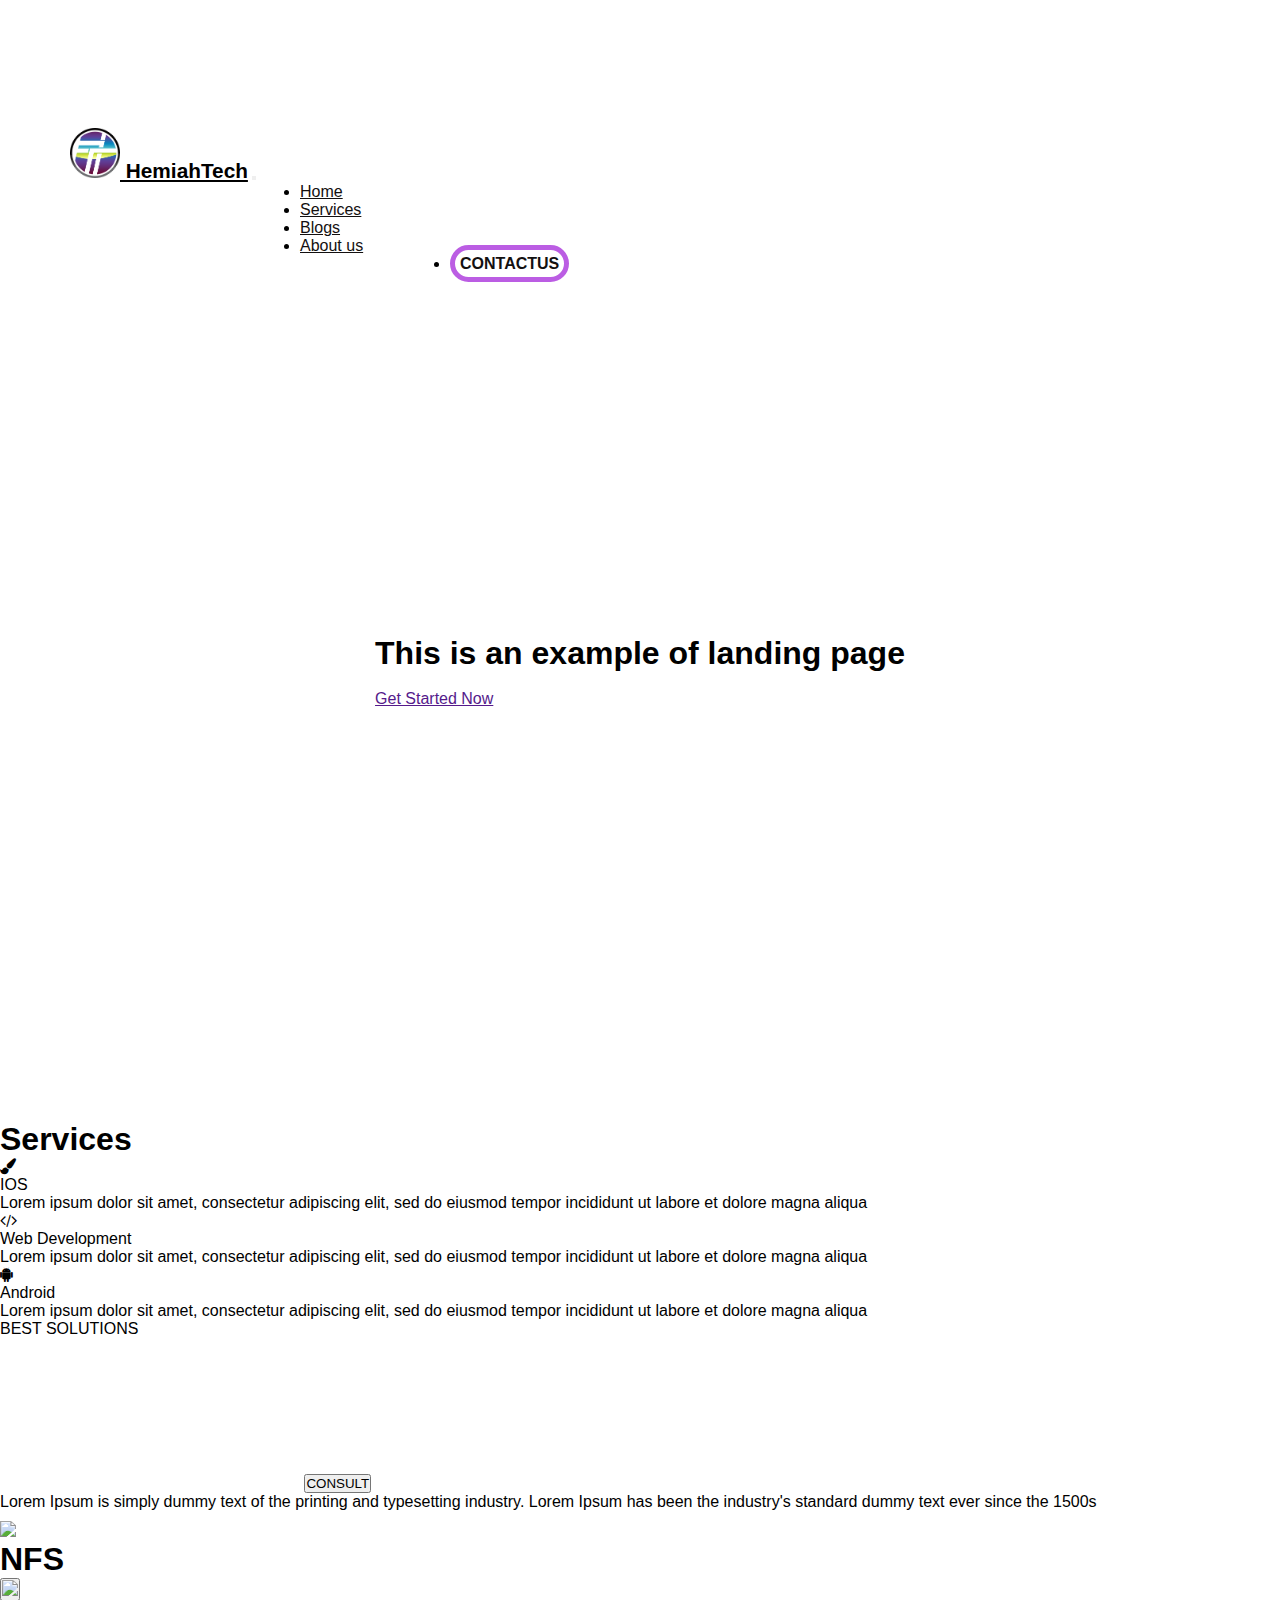
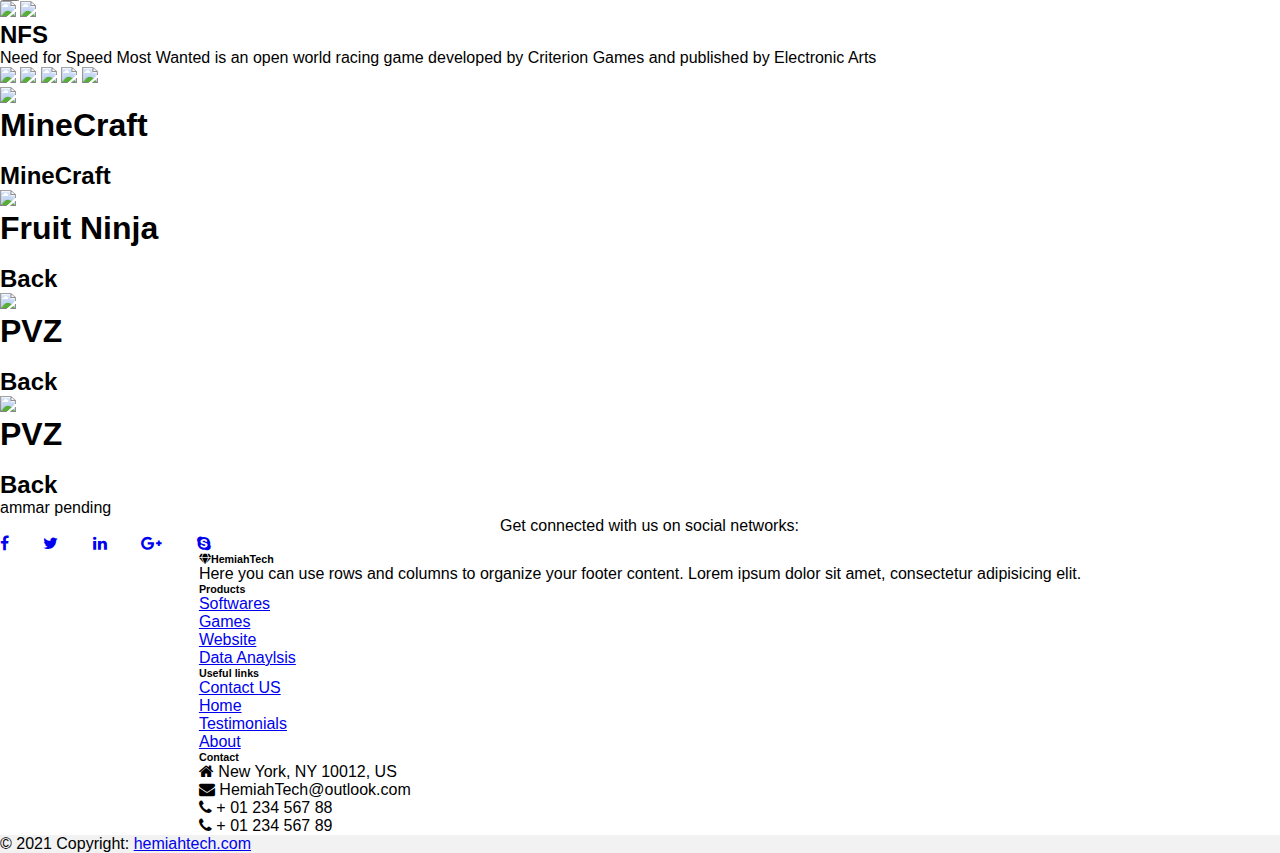
==== commit 52066618: "adsds" ====
--- a/site/index.html
+++ b/site/index.html
@@ -1,786 +1,453 @@
-<!doctype html>
+<!DOCTYPE html>
 <html lang="en">
-
-  <head>
-    <!-- meta tags -->
-    <meta charset="utf-8">
-    <meta name="viewport" content="width=device-width, initial-scale=1, shrink-to-fit=no">
-    
-    <!-- Bootstrap CSS -->
+<head>
+    <meta charset="UTF-8">
+    <meta http-equiv="X-UA-Compatible" content="IE=edge">
     <meta name="viewport" content="width=device-width, initial-scale=1.0">
-    <link href="Content/bootstrap.min.css" rel="stylesheet" />
-    <link rel="stylesheet" href="https://maxcdn.bootstrapcdn.com/bootstrap/4.0.0/css/bootstrap.min.css" integrity="sha384-Gn5384xqQ1aoWXA+058RXPxPg6fy4IWvTNh0E263XmFcJlSAwiGgFAW/dAiS6JXm" crossorigin="anonymous">
+    <title>Document</title>
+    
+    
+    
+    <link rel="stylesheet" href="https://demo.voidcoders.com/htmldemo/fitgear/main-files/assets/css/animate.css">
+    <link rel="stylesheet" href="https://use.fontawesome.com/releases/v5.6.3/css/all.css">
+    <link rel="stylesheet" href="css/style.css">
+
+    
+    
     <link href="https://maxcdn.bootstrapcdn.com/font-awesome/4.4.0/css/font-awesome.min.css" rel="stylesheet"/>
-    <link rel="stylesheet" href="css/style1.css">
-    <link rel="stylesheet" href="css/home.css">
-    <link rel="stylesheet" href="css/style.css"/>
-    <link rel="stylesheet" type="text/css" href="css/lightslider.css"/>
+  
+    
     <link rel="stylesheet" href="https://maxcdn.bootstrapcdn.com/font-awesome/4.5.0/css/font-awesome.min.css">
     <link href='https://fonts.googleapis.com/css?family=Oswald' rel='stylesheet' type='text/css'>
     <link rel="stylesheet" href="https://unpkg.com/aos@next/dist/aos.css" />
-        <link href="https://fonts.googleapis.com/css2?family=Alata&display=swap" rel="stylesheet">
-        <link rel="stylesheet" href="https://stackpath.bootstrapcdn.com/bootstrap/5.0.0-alpha1/css/bootstrap.min.css" integrity="sha384-r4NyP46KrjDleawBgD5tp8Y7UzmLA05oM1iAEQ17CSuDqnUK2+k9luXQOfXJCJ4I" crossorigin="anonymous">
-    <!--Jquery-->
-    
-    <script src="https://ajax.googleapis.com/ajax/libs/jquery/3.5.1/jquery.min.js"></script>
-    <script src="https://maxcdn.bootstrapcdn.com/bootstrap/3.4.1/js/bootstrap.min.js"></script>
-    <script src="https://ajax.googleapis.com/ajax/libs/jquery/3.5.1/jquery.min.js"></script>
-    <script src="https://maxcdn.bootstrapcdn.com/bootstrap/3.4.1/js/bootstrap.min.js"></script>
-    <script src="//code.jquery.com/jquery-1.10.2.js"></script>
-    <!-- <script src="//code.jquery.com/ui/1.11.4/jquery-ui.js"></script> -->
-    <!-- <script type="text/javascript" src="js/JQuery3.3.1.js"></script> -->
-    <!-- <script type="text/javascript" src="js/lightslider.js"></script> -->
-    <title>HemiahTech</title>
-  </head>
-
-  <body>
-    <!--this button will be displayed as we scroll down-->
-    <link href="https://fonts.googleapis.com/icon?family=Material+Icons" rel="stylesheet">
-    <div class="floating-container">
-      <div class="floating-button" style="background: #FFD700">+</div>
-      <div class="element-container" >
-    
-        <a href="https://web.whatsapp.com/" > <span class="float-element tooltip-left"  style="background:  #25D366;">
-          <i  class="fa fa-whatsapp" aria-hidden="true"></i>
-        </span></a>
-        <a href="https://mail.google.com/mail/u/0/?hl=en-GB#inbox" >  
-          <span class="float-element" style="background:  #EA4335;">
-          <i class="material-icons">email</i>
-        </span></a>
-        <a  data-toggle="modal" data-target="#exampleModal" data-whatever="@mdo"> <span class="float-element tooltip-left">
-          <span class="float-element" >
-            <i class="fa fa-phone-square"  ></i>
-            
-        </span>
-        
-        
-      </a>
-      
-      </div>
-      
+    
+    <link rel="stylesheet" href="https://stackpath.bootstrapcdn.com/bootstrap/5.0.0-alpha1/css/bootstrap.min.css" integrity="sha384-r4NyP46KrjDleawBgD5tp8Y7UzmLA05oM1iAEQ17CSuDqnUK2+k9luXQOfXJCJ4I" crossorigin="anonymous">
+    <script src="js/script.js"></script>
+  
+
+</head>
+
+
+<body>
+  <!--navbar-->
+
+  <nav class="navbar navbar-expand-lg navbar-light" style=" position: fixed; z-index: 20000; background: white; width: 1400px;">
+    <a class="navbar-brand" href="#">
+    <img src="images/logoht.png" width="50" height="50" > HemiahTech</a>
+    <button class="navbar-toggler" type="button" data-toggle="collapse" data-target="#navbarNav" aria-controls="navbarNav" aria-expanded="false" aria-label="Toggle navigation">
+    <span class="navbar-toggler-icon"></span>
+    </button>
+
+    <div class="collapse navbar-collapse" id="navbarNav"  background: white;>
+
+    <ul class="navbar-nav" >
+        <li class="nav-item active">
+        <a class="nav-link" href="index.html">Home <span class="sr-only">(current)</span></a>
+        </li>
+        <li class="nav-item">
+        <a class="nav-link" href="about.html">Services</a>
+        </li>
+        <li class="nav-item">
+        <a class="nav-link" href="#">Blogs</a>
+        </li>
+        <li class="nav-item">
+        <a class="nav-link" href="services.html">About us</a>
+        </li>
+        
+        
+        <li class="nav-item" style="margin-left:170px ; ">
+          <a  href="#" class="nav-link" id="contactbtn" >CONTACTUS</a>
+          </li>
+    </ul>
+
     </div>
-
-    <div class="modal fade" id="exampleModal" tabindex="-1" role="dialog" aria-labelledby="exampleModalLabel" aria-hidden="true">
-      <div class="modal-dialog" role="document">
-        <div class="modal-content">
-          <div class="modal-header">
-            <h5 class="modal-title" id="exampleModalLabel">New message</h5>
-            <button type="button" class="close" data-dismiss="modal" aria-label="Close">
-              <span aria-hidden="true">&times;</span>
-            </button>
-          </div>
-          <div class="modal-body">
-            <form>
-              <div class="form-group">
-                <label for="recipient-name" class="col-form-label">Recipient:</label>
-                <input type="text" class="form-control" id="recipient-name">
-              </div>
-              <div class="form-group">
-                <label for="message-text" class="col-form-label">Message:</label>
-                <textarea class="form-control" id="message-text"></textarea>
-              </div>
-            </form>
-          </div>
-          <div class="modal-footer">
-            <button type="button" class="btn btn-secondary" data-dismiss="modal">Close</button>
-            <button type="button" class="btn btn-primary">Send message</button>
-          </div>
+</nav>   
+    
+
+    <!-- landing pages ---------------- section 1 -->
+      <!-- a) contact-us form -->
+    <div  >
+      <div id="form-div" style="z-index: 2000; margin-left: 200px; margin-top: 10%;" >
+        <form class="montform" id="reused_form"  >
+          <p class="name">
+            <input name="name" type="text" class="feedback-input" required placeholder="Name" id="name" />
+          </p>
+          <p class="email">
+            <input name="email" type="email" required  class="feedback-input" id="email" placeholder="Email" />
+          </p>
+          <p class="text">
+            <textarea name="message" class="feedback-input" id="comment" placeholder="Message"></textarea>
+          </p>
+                <div class="submit">
+            <button type="submit" class="button-blue">PITCH US</button>
+            <div class="ease"></div>
+          </div>
+        </form>
+              <div id="error_message" style="width:100%; height:100%; display:none; ">
+                    <h4>Error</h4>
+                    Sorry there was an error sending your form.
+              </div>
+              <div id="success_message" style="width:100%; height:100%; display:none; ">
+              <h2>Success! Your Message was Sent Successfully.</h2>
+              </div>
+        </div>
+    </div>
+      <!-- landing page background -->
+    <div class="header-area header-bg" style="background-image: url(images/background.png);
+    background-size: cover; height:100vh; ">
+
+    
+    <div class="bg-img" style="background-image: url(images/bike.png);"></div>
+    <div class="bg-img-02" style="background-image: url(images/balloon.png);"></div>
+    <div class="bg-img-03" style="background-image: url(images/balloon-03.png);"></div>
+    <div class="bg-img-04" style="background-image: url(images/balloon-02.png);"></div>
+   
+    <div class="container">
+        <div class="row">
+            <div class="col-lg-5">
+                <div class="header-inner">
+                    <h1 class="title text-white"> This is an example of landing page</h1>
+                    <br>
+                    <a href="">Get Started Now</a>
+                </div>
+            </div>
+        </div>
+    </div>
+
+</div>
+
+
+<!-- services page ---------------- section 2 -->
+<div class='information-container'>
+    <div class='inner-container'>
+      <h1 class='section-title'>Services</h1>
+      <div class='border'></div>
+        <div class='service-container'>
+          
+          <div class='service-box'>
+            <div class='service-icon'>
+              <i class='fa fa-paint-brush'></i>
+            </div>
+            <div class='service-title'>IOS</div>
+            <div class='description'>
+              Lorem ipsum dolor sit amet, consectetur adipiscing              elit, sed do eiusmod tempor incididunt ut labore              et dolore magna aliqua
+            </div>
+          </div>
+          
+          <div class='service-box'>
+            <div class='service-icon'>
+              <i class='fa fa-code'></i>
+            </div>
+            <div class='service-title'>Web Development</div>
+            <div class='description'>
+              Lorem ipsum dolor sit amet, consectetur adipiscing              elit, sed do eiusmod tempor incididunt ut labore              et dolore magna aliqua
+            </div>
+          </div>
+          
+          <div class='service-box'>
+            <div class='service-icon'>
+              <i class='fa fa-android'></i>
+            </div>
+            <div class='service-title'>Android</div>
+            <div class='description'>
+              Lorem ipsum dolor sit amet, consectetur adipiscing elit, sed do eiusmod tempor incididunt ut labore              et dolore magna aliqua
+            </div>
+          </div>
+          
         </div>
       </div>
     </div>
 
 
-    <div>
-      <!-- <a href="whatsapp://send?phone=14384766790" class="float" target="_blank">
-        <i class="fa fa-whatsapp my-float"></i>
-        </a>
+    <!-- our mission page ------- section 3
+    <div class="dynamic" style="background:#5d2e69; padding-bottom: 70px;">
+
+        <h1 style="padding-top: 200px;padding-bottom: 50px; text-align: center;" data-aos="fade-up">OUR MISSION</h1>
+        <div class="splitview skewed" data-aos="fade-in"
+        data-aos-easing="ease-out-cubic"
+        data-aos-duration="2000">
+            <div class="panel bottom">
+                <div class="content">
+                    <div class="description" >
+                        <h1 >MISSION 1</h1>
+                        <p>This is how alpsn and the alosen of high looks like before applying a make of mask.</p>
+                    </div>
+        
+                    <img src="images/img1.jpg" alt="Original">
+                </div>
+            </div>
+        
+            <div class="panel top">
+                <div class="content">
+                    <div class="description">
+                        <h1>Mission 2</h1>
+                        <p>how the man gets the mountain and looks at the image looks at the sky.</p>
+                    </div>
+        
+                    <img src="images/img2.jpg" alt="Duotone">
+                </div>
+            </div>
+        
+            <div class="handle"></div>
+        </div>
+
     </div> -->
 
-    <!-- logo , navbar and video displayed respectively-->
-    <div class="logo" style="display: block;">
-
-         
-
-
-      <nav class="navbar navbar-expand-lg navbar-light" >
-        <a class="navbar-brand" href="#">
-        <img src="images/logoht.png" width="50" height="50" > HemiahTech</a>
-        <button class="navbar-toggler" type="button" data-toggle="collapse" data-target="#navbarNav" aria-controls="navbarNav" aria-expanded="false" aria-label="Toggle navigation">
-        <span class="navbar-toggler-icon"></span>
-        </button>
-
-        <!--navbar-->
-        <div class="collapse navbar-collapse" id="navbarNav">
-
-        <ul class="navbar-nav">
-            <li class="nav-item active">
-            <a class="nav-link" href="index.html">Home <span class="sr-only">(current)</span></a>
-            </li>
-            <li class="nav-item">
-            <a class="nav-link" href="about.html">About</a>
-            </li>
-            <li class="nav-item">
-            <a class="nav-link" href="#">Testimonials</a>
-            </li>
-            <li class="nav-item">
-            <a class="nav-link" href="services.html">Services</a>
-            </li>
-            <li class="nav-item" style="margin-left: 50%; padding-top: 10px;">
-            <a  href="#" id="contactbtn" >CONTACTUS</a>
-            </li>
-        </ul>
-
-        </div>
-    </nav>    
-
-        
-        <!--  -->
-
-        <!--this is the background video that is displayed first on the homescreen-->
-
-        <div id="videoDiv"  > 
-            <video id="video1" preload="" autoplay="" muted="" playsinline="" loop="" >
-            <source src="video/chk1.mp4" type="video/mp4">
-            </video> 
+    <!-- consultant -------- section 5 -->
+    <section class="a" style="background-color:darksalmon;">
+        <div class="Gallary" style="flex-direction:column; background-color: white;">
+            <p class="head">BEST SOLUTIONS</p>
+            <video playsinline autoplay muted loop id="bgvid">
+        <source src="videos/stick.mp4" type="video/mp4">
+    </video>
             
-            
-            <div id="videoMessage" class="styling" >
-              
-              <h1 class="main-text-animation">Customer Satisfaction Is Our Top Priority</h1>
-              <h5 style="color: rgb(43, 38, 38);">"Neque porro quisquam est qui dolorem ipsum quia dolor"</h5>
-              <p style="color: rgb(27, 27, 27);">"There is no one who loves pain itself"</p>
-                 <div>
-                  <button type="button" class="btn btn-info" style="background: hsl(281deg 100% 28%)">PITCH US</button>
-                  <button type="button" class="btn btn-outline-light" style="color: rgb(31, 31, 32);">SERVICES</button>
-                 </div>
-            </div>
-        </div>
-      </div>
-    </div> <!--the first section of the homepage ends here-->
-
-    
-      <!-- section 2 , it has all the services we are providing-->
-
-    <div style="background:whitesmoke ;">
-
-     <div >
-       
-        <div style="margin-top: 720px;"  data-aos="fade-up" >
+        <button class="cns_btn">CONSULT</button>
+            <p class="cns_txt">Lorem Ipsum is simply dummy text of the printing and typesetting industry. Lorem Ipsum has been the industry's standard dummy text ever since the 1500s  </p>
+        
+        </div>
+        
+    </section>
+
+    <!-- gallery ------- section 6 -->
+    <section class="a"	 >
+	<div class="Gallary" style="margin-top: 10px;">
+	<div class="Card" >
+	<div  class="cnt " >
+		
+		<div class="Services_Card_front">
+			<div class="blob , blob-style"></div>
+			<img src="images/1.png" class="logo">
+			<br><h1>NFS</h1>
+			<button class="flip_btn">
+			<img src="images/aro.png">
+			</button>
+		</div>
+	
+		<div class="Services_Card_back">
+			<img src="images/wheel.png" class="whel">
+			<img src="images/car.png" class="car">
+		<br><h2>NFS</h2>
+		<p>Need for Speed Most Wanted is an open world racing game developed by Criterion Games and published by Electronic Arts</p>
+			<div class="star_cnt">
+			<img src="images/s1.png" class="star1">
+				<img src="images/s1.png" class="star1 ">
+				<img src="images/s1.png" class="star1 ">
+				<img src="images/s1.png" class="star1 ">
+				<img src="images/s0.png" class="star0 ">
+			
+			</div>
+			
+		</div>
+	</div>
+	</div>
+	<div class="Card" >
+		
+		<div  class="cnt , cnt_pos_2 " >
+		<div class="Services_Card_front">
+		<div class="blob , blob-style" ></div>
+			<img src="images/2.png" class="logo">
+				<br><h1>MineCraft</h1>
+			</div>
+		
+		
+		<div class="Services_Card_back">
+			
+		<br><h2>MineCraft</h2></div>
+		
+			</div>
+		</div>
+	<div class="Card" >
+		
+		<div  class="cnt " >
+		<div class="Services_Card_front">
+		<div class="blob , blob-style" ></div>
+			<img src="images/5.png" class="logo">
+				<br><h1>Fruit Ninja</h1>
+			</div>
+		
+		
+		<div class="Services_Card_back">
+		<br><h2>Back</h2></div>
+		
+			</div>
+		</div>
+	<div class="Card" >
+		
+		<div  class="cnt , cnt_pos_2 " >
+		<div class="Services_Card_front">
+		<div class="blob , blob-style" ></div>
+			<img src="images/7.png" class="logo">
+				<br><h1>PVZ</h1>
+			</div>
+		
+		
+		<div class="Services_Card_back">
+		<br><h2>Back</h2></div>
+		
+			</div>
+		</div>
+	<div class="Card" >
+		
+		<div  class="cnt , cnt_pos_2 " >
+		<div class="Services_Card_front">
+		<div class="blob , blob-style" ></div>
+			<img src="images/6.png" class="logo">
+				<br><h1>PVZ</h1>
+			</div>
+		
+		
+		<div class="Services_Card_back">
+		<br><h2>Back</h2></div>
+		
+			</div>
+		</div>		
+	</div>
+	</section>
+
+
+    <!-- contact us -------- section 7 -->
+    <div>ammar pending</div>
+
+
+    <!-- footer page --------- section 8 -->
+    <footer class="text-center text-lg-start bg-light text-muted">
+        <!-- Section: Social media -->
+        <section style="display: inline-block;"
+          class="d-flex justify-content-center justify-content-lg-between p-4 border-bottom"
+        >
+          <!-- Left -->
+          <div class="me-5 d-none d-lg-block" >
+            <span style="margin-left: 500px;">Get connected with us on social networks:</span>
+          </div>
+          <!-- Left -->
+  
+          <!-- Right -->
+          <div >
+                    
+            <a href="#"><i class="fa fa-facebook" style="margin-right: 30px;"></i></a>
+            <a href="#"><i class="fa fa-twitter" style="margin-right: 30px;"></i></a>
+            <a href="#"><i class="fa fa-linkedin" style="margin-right: 30px;"></i></a>
+            <a href="#"><i class="fa fa-google-plus" style="margin-right: 30px;"></i></a>
+            <a href="#"><i class="fa fa-skype" style="margin-right: 400px;"></i></a>
           
-          <h1  style="text-align: center; " style="padding-top: 700px;">Don’t be nervous. Trust in our company’s service.</h1> 
-          <br> 
-          <div style="margin: 0% 30%;"><p style="text-align: center;">If you are going to use a passage of Lorem Ipsum, you need to be sure there isn't anything embarrassing hidden in the middle of text.There are many variations of passages of Lorem Ipsum available, but the majority have suffered alteration in some form, by injected humour, or randomised words which don't look even slightly believable.</p></div>
-          <br><br>
-        </div>
-
-          <div style="margin: 0% 5%;" >
-            <div class="containera" >
-              <div class="boxa" data-aos="fade-right">
-                  <h2 class="name" style="background: #568203;">Service 1</h2>
-                  <a href="#" class="read-more">Read more</a>
-                  <div class="circle"></div>
-                  <img src="images/android copy.png" alt="Shoes" class="product">
-              </div>
-              <div class="box1a" data-aos="zoom-in" >
-                  <h2 class="name" style="background: #0d4074;">Service 2</h2>
-                  <a href="#" class="read-more">Read more</a>
-                  <div class="circle"></div>
-                  <img src="images/windows.png" alt="Shoes" class="product">
-              </div>
-              <div class="box2a" data-aos="fade-left">
-                  <h2 class="name" style="background: #414a4c;">Service 3</h2>
-                  <a href="#" class="read-more">Read more</a>
-                  <div class="circle"></div>
-                  <img src="images/ios.png" alt="Shoes" class="product">
-              </div>
-      
-          </div>
-      
-      
-          <script src="js/vanilla-tilt.min.js"></script>
-          <script>
-              VanillaTilt.init(document.querySelectorAll(".boxa"), {
-          max: 25,
-          speed: 400
-        });
-          VanillaTilt.init(document.querySelectorAll(".box1a"), {
-          max: 25,
-          speed: 400
-        });
-          VanillaTilt.init(document.querySelectorAll(".box2a"), {
-          max: 25,
-          speed: 400
-        });
-          </script>
-      </div>
-
-    </div>
-    
-    </div>
-
-
-    <div class="dynamic" style="background:white ; margin-top: 100px; margin-left: 50px; margin-right: 50px; ">
-   
-
-      
-
-
-
-
-      <h1 style="padding-top: 200px;padding-bottom: 50px; text-align: center;" data-aos="fade-up">OUR MISSION</h1>
-      <div class="splitview skewed" data-aos="fade-in"
-      data-aos-easing="ease-out-cubic"
-      data-aos-duration="2000">
-          <div class="panel bottom">
-              <div class="content">
-                  <div class="description" >
-                      <h1 >MISSION 1</h1>
-                      <p>This is how alpsn and the alosen of high looks like before applying a make of mask.</p>
-                  </div>
-      
-                  <img src="images/img1.jpg" alt="Original">
-              </div>
-          </div>
-      
-          <div class="panel top">
-              <div class="content">
-                  <div class="description">
-                      <h1>Mission 2</h1>
-                      <p>how the man gets the mountain and looks at the image looks at the sky.</p>
-                  </div>
-      
-                  <img src="images/img2.jpg" alt="Duotone">
-              </div>
-          </div>
-      
-          <div class="handle"></div>
-      </div>
-  
-
-  <div class="laptop" style="background-image: url('images/lcd.png');" data-aos="fade-right"data-aos-duration="600 " data-aos-delay="0">
-    
-    <div class="laptop-inner">
-      <div id="carouselExampleIndicators" class="carousel slide" data-ride="carousel" data-aos="zoom-in" data-aos-delay="420">
-        
-        <div class="carousel-inner">
-          <div class="carousel-item active">
-            <img class="d-block w-100"  src="images/c3.jpg" alt="First slide" style="height: 100%; width: 100%;  object-fit: cover;"  >
-          </div>
-          <div class="carousel-item">
-            <img class="d-block w-100"  src="images/c2.jpg" alt="Second slide" style="height: 100%; width: 100%;  object-fit: cover;">
-          </div>
-          <div class="carousel-item">
-            <img class="d-block w-100"  src="images/c1.jpg" alt="Third slide"  style="height: 100%; width: 100%;  object-fit: cover;">
-          </div>
-        </div>
-        
-      </div>
-    </div>
-
-  </div>
-
-  <div class= "review" data-aos="slide-right" data-aos-delay="0">
-    
-    <div id="carousel-b" class="carousel slide carousel-sync" data-ride="carousel" data-pause="false" >
-
-    </div >
-       <div  id="carouselExampleControls" class="carousel slide" data-ride="carousel">
-           <ol class="carousel-indicators" style="margin-bottom: 0px; margin-left: 130px; ">
-              <li data-target="#carouselExampleIndicators" data-slide-to="0" class="active"></li>
-              <li data-target="#carouselExampleIndicators" data-slide-to="1"></li>
-              <li data-target="#carouselExampleIndicators" data-slide-to="2"></li>
-           </ol>
-        
-        <div class="carousel-inner" >
-          <div class="carousel-item active" style="height: 250px;">
-            <div class="carousel-caption d-none d-md-block" style=" color: black;">
-                  <p ><i>"It is a long established fact that a reader will be distracted by the readable content of a page when looking at its layout. "</i></p>
-                        <hr style="width: 180px; margin-left: 100px;" >
-                   <p><b>Malix-55</b></p>
-            </div>
-          </div>
-
-          <div class="carousel-item" style="height: 250px;">
-
-            <div class="carousel-caption d-none d-md-block" style=" color: black;">
-              <p ><i>"It is a long established fact that a reader will be distracted by the readable content of a page when looking at its layout. "</i></p>
-              <hr style="width: 180px; margin-left: 100px;">
-                <p><b>Haider Bahi</b></p>
-            </div>
-
-          </div>
-
-          <div class="carousel-item" style="height: 250px;">
-            <div class="carousel-caption d-none d-md-block" style=" color: black;">
-              <p ><i>"It is a long established fact that a reader will be distracted by the readable content of a page when looking at its layout. "</i></p>
-                <hr style="width: 180px; margin-left: 100px;">
-              <p><b>CEO</b></p>
-            </div>
-          </div>
-
-
-        </div>
-
-        <a class="carousel-control-prev" href="#carouselExampleControls"  role="button" data-slide="prev">
-          <div class="carousel-control-prev-icon" aria-hidden="true"></div>
-          <div class="sr-only">Previous</div>
-        </a>
-        <a class="carousel-control-next" href="#carouselExampleControls" role="button" data-slide="next">
-          <div class="carousel-control-next-icon" aria-hidden="true"></div>
-          <div class="sr-only">Next</div>
-        </a>
-        
-      </div>
-
-        
-  </div>
-
-
-
-  
-
-
-
-
-  <!-- consulation section -->
-  <div class="consulation" >
-  
-    <div class="inner-consulation">
-
-      <p>"i am loren and you are tajat and so on"</p>
-      <h1 >Our website could be </h1>
-      <h1 >Your best salesperson</h1>
-      <button type="button" class="btn btn-info" style="background: #FFD700; width: 40%; height: 13%;">GET FREE CONSULTANT</button>
-
-
-    </div>
-    <div class="inner-consulation2" style="background-image: url('images/whiteback.png'); "></div>
-  
-  </div>
-  
-
- <!-- faq section  -->
-
-
-  <h1 style="margin-top: 15%; text-align: center;">Frequently Asked Questions</h1>
-
-<div class="accordion" style="margin-top: 5%;">
-  <div class="accordion-item">
-    <div class="accordion-item-header">
-      What is Web Development?
-    </div>
-    <div class="accordion-item-body">
-      <div class="accordion-item-body-content">
-        Web Development broadly refers to the tasks associated with developing functional websites and applications for the Internet. The web development process includes web design, web content development, client-side/server-side scripting and network security configuration, among other tasks.
-      </div>
-    </div>
-  </div>
-  <div class="accordion-item">
-    <div class="accordion-item-header">
-      What is HTML?
-    </div>
-    <div class="accordion-item-body">
-      <div class="accordion-item-body-content">
-        HTML, aka HyperText Markup Language, is the dominant markup language for creating websites and anything that can be viewed in a web browser.
-      </div>
-    </div>
-  </div>
-  <div class="accordion-item">
-    <div class="accordion-item-header">
-      What are some basic technical skills of a Front-End developer?
-    </div>
-    <div class="accordion-item-body">
-      <div class="accordion-item-body-content">
-        <ul style="padding-left: 1rem;">
-          <li>HTML, CSS, JavaScript</li>
-          <li>Frameworks (CSS and JavaScript frameworks)</li>
-          <li>Responsive Design</li>
-          <li>Version Control/Git</li>
-          <li>Testing/Debugging</li>
-          <li>Browser Developer Tools</li>
-          <li>Web Performance</li>
-          <li>SEO (Search Engine Optimization)</li>
-          <!-- <li>CSS Preprocessing</li> -->
-          <li>Command Line</li>
-          <li>CMS (Content Management System)</li>
-        </ul>
-      </div>
-    </div>
-  </div>
-  <div class="accordion-item">
-    <div class="accordion-item-header">
-      What is HTTP?
-    </div>
-    <div class="accordion-item-body">
-      <div class="accordion-item-body-content">
-        HTTP, aka HyperText Transfer Protocol, is the underlying protocol used by the World Wide Web and this protocol defines how messages are formatted and transmitted, and what actions Web servers and browsers should take in response to various commands.
-      </div>
-    </div>
-  </div>
-  <div class="accordion-item">
-    <div class="accordion-item-header">
-      What is CORS?
-    </div>
-    <div class="accordion-item-body">
-      <div class="accordion-item-body-content">
-        CORS, aka Cross-Origin Resource Sharing, is a mechanism that enables many resources (e.g. images, stylesheets, scripts, fonts) on a web page to be requested from another domain outside the domain from which the resource originated.
-      </div>
-    </div>
-  </div>
+          </div>
+          <!-- Right -->
+        </section>
+        <!-- Section: Social media -->
+  
+        <!-- Section: Links  -->
+        <section class="">
+          <div class="container text-center text-md-start mt-5">
+            <!-- Grid row -->
+            <div class="row mt-3">
+              <!-- Grid column -->
+              <div class="col-md-3 col-lg-4 col-xl-3 mx-auto mb-4">
+                <!-- Content -->
+                <h6 class="text-uppercase fw-bold mb-4">
+                  <i class="fas fa-gem me-3"></i>HemiahTech
+                </h6>
+                <p>
+                  Here you can use rows and columns to organize your footer content. Lorem ipsum
+                  dolor sit amet, consectetur adipisicing elit.
+                </p>
+              </div>
+              <!-- Grid column -->
+  
+              <!-- Grid column -->
+              <div class="col-md-2 col-lg-2 col-xl-2 mx-auto mb-4">
+                <!-- Links -->
+                <h6 class="text-uppercase fw-bold mb-4">
+                  Products
+                </h6>
+                <p>
+                  <a href="#!" class="text-reset">Softwares</a>
+                </p>
+                <p>
+                  <a href="#!" class="text-reset">Games</a>
+                </p>
+                <p>
+                  <a href="#!" class="text-reset">Website</a>
+                </p>
+                <p>
+                  <a href="#!" class="text-reset">Data Anaylsis</a>
+                </p>
+              </div>
+              <!-- Grid column -->
+  
+              <!-- Grid column -->
+              <div class="col-md-3 col-lg-2 col-xl-2 mx-auto mb-4">
+                <!-- Links -->
+                <h6 class="text-uppercase fw-bold mb-4">
+                  Useful links
+                </h6>
+                <p>
+                  <a href="#!" class="text-reset">Contact US</a>
+                </p>
+                <p>
+                  <a href="#!" class="text-reset">Home</a>
+                </p>
+                <p>
+                  <a href="#!" class="text-reset">Testimonials</a>
+                </p>
+                <p>
+                  <a href="#!" class="text-reset">About</a>
+                </p>
+              </div>
+              <!-- Grid column -->
+  
+              <!-- Grid column -->
+              <div class="col-md-4 col-lg-3 col-xl-3 mx-auto mb-md-0 mb-4">
+                <!-- Links -->
+                <h6 class="text-uppercase fw-bold mb-4">
+                  Contact
+                </h6>
+                <p><i class="fa fa-home" aria-hidden="true"></i> New York, NY 10012, US</p>
+                <p>
+                  <i class="fa fa-envelope" aria-hidden="true"></i>
+                  HemiahTech@outlook.com
+                </p>
+                <p><i class="fa fa-phone" aria-hidden="true"></i> + 01 234 567 88</p>
+                <p><i class="fa fa-phone" aria-hidden="true"></i> + 01 234 567 89</p>
+              </div>
+              <!-- Grid column -->
+            </div>
+            <!-- Grid row -->
+          </div>
+        </section>
+        <!-- Section: Links  -->
+  
+        <!-- Copyright -->
+        <div class="text-center p-4" style="background-color: rgba(0, 0, 0, 0.05);">
+          © 2021 Copyright:
+          <a class="text-reset fw-bold" href="https://hemiahtech/">hemiahtech.com</a>
+        </div>
+        <!-- Copyright -->
+      </footer>
+
+    
 </div>
 
 
 
-
- 
- 
-
-
-
-  <!-- Gallery implementation -->
-  <div style="padding: 0% 10%; margin: 20% 0%;">
-    <h1 style="text-align: center; margin-top: 15%; padding-bottom: 6%;">A page of history is worth a pound of logic.</h1>
-    <!-- Modal gallery -->
-    <section class="">
-      <!-- Section: Images -->
-      <section class="">
-        <div class="row">
-          <div class="col-lg-4 col-md-12 mb-4 mb-lg-0">
-            <div
-              class="bg-image hover-overlay ripple shadow-1-strong rounded"
-              data-ripple-color="light"
-            >
-              <img
-                src="https://mdbootstrap.com/img/screens/yt/screen-video-1.jpg"
-                class="w-100"
-              />
-              <a href="#!" data-mdb-toggle="modal" data-mdb-target="#exampleModal1">
-                <div class="mask" style="background-color: rgba(251, 251, 251, 0.2);"></div>
-              </a>
-              <h4 style="text-align: center; background: rgba(0, 0, 0, 0.021);">Game 1</h4>
-            </div>
-          </div>
-
-          <div class="col-lg-4 mb-4 mb-lg-0">
-            <div
-              class="bg-image hover-overlay ripple shadow-1-strong rounded"
-              data-ripple-color="light"
-            >
-              <img
-                src="https://mdbootstrap.com/img/screens/yt/screen-video-2.jpg"
-                class="w-100"
-              />
-              <a href="#!" data-mdb-toggle="modal" data-mdb-target="#exampleModal2">
-                <div class="mask" style="background-color: rgba(251, 251, 251, 0.2);"></div>
-              </a>
-              <h4 style="text-align: center; background: rgba(0, 0, 0, 0.014);">Game 2</h4>
-            </div>
-          </div>
-
-          <div class="col-lg-4 mb-4 mb-lg-0">
-            <div
-              class="bg-image hover-overlay ripple shadow-1-strong rounded"
-              data-ripple-color="light"
-            >
-              <img
-                src="https://mdbootstrap.com/img/screens/yt/screen-video-3.jpg"
-                class="w-100"
-              />
-              <a href="#!" data-mdb-toggle="modal" data-mdb-target="#exampleModal3">
-                <div class="mask" style="background-color: rgba(251, 251, 251, 0.2);"></div>
-              </a>
-              <h4 style="text-align: center; background: rgba(0, 0, 0, 0.021);">Game 3</h4>
-            </div>
-          </div>
-        </div>
-      </section>
-      <!-- Section: Images -->
-
-      <!-- Section: Modals -->
-      <section class="">
-        <!-- Modal 1 -->
-        <div
-          class="modal fade"
-          id="exampleModal1"
-          tabindex="-1"
-          aria-labelledby="exampleModal1Label"
-          aria-hidden="true"
-        >
-          <div class="modal-dialog modal-lg">
-            <div class="modal-content">
-              <div class="ratio ratio-16x9">
-                <iframe
-                  src="https://www.youtube.com/embed/A3PDXmYoF5U"
-                  title="YouTube video"
-                  allowfullscreen
-                ></iframe>
-              </div>
-
-              <div class="text-center py-3">
-                <button type="button" class="btn btn-secondary" data-mdb-dismiss="modal">
-                  Close
-                </button>
-              </div>
-            </div>
-          </div>
-        </div>
-        <!-- Modal 2 -->
-        <div
-          class="modal fade"
-          id="exampleModal2"
-          tabindex="-1"
-          aria-labelledby="exampleModal2Label"
-          aria-hidden="true"
-        >
-          <div class="modal-dialog modal-lg">
-            <div class="modal-content">
-              <div class="ratio ratio-16x9">
-                <iframe
-                  src="https://www.youtube.com/embed/wTcNtgA6gHs"
-                  title="YouTube video"
-                  allowfullscreen
-                ></iframe>
-              </div>
-
-              <div class="text-center py-3">
-                <button type="button" class="btn btn-secondary" data-mdb-dismiss="modal">
-                  Close
-                </button>
-              </div>
-            </div>
-          </div>
-        </div>
-        <!-- Modal 3 -->
-        <div
-          class="modal fade"
-          id="exampleModal3"
-          tabindex="-1"
-          aria-labelledby="exampleModal3Label"
-          aria-hidden="true"
-        >
-          <div class="modal-dialog modal-lg">
-            <div class="modal-content">
-              <div class="ratio ratio-16x9">
-                <iframe
-                  src="https://www.youtube.com/embed/vlDzYIIOYmM"
-                  title="YouTube video"
-                  allowfullscreen
-                ></iframe>
-              </div>
-
-              <div class="text-center py-3">
-                <button type="button" class="btn btn-secondary" data-mdb-dismiss="modal">
-                  Close
-                </button>
-              </div>
-            </div>
-          </div>
-        </div>
-      </section>
-      <!-- Section: Modals -->
-    </section>
-    <!-- Modal gallery -->
-  </div>
-
-
-  <div style="margin-top: 10%;">
-    <div>
-      <h1 style="padding: 1% 35%;"><div class="container12">
-        <div class="glitch" data-text="GET IN TOUCH">GET IN TOUCH</div>
-        
-        </div>
-        <div class="scanlines"></div></h1>
-      <p style="padding: 2% 25%; text-align: center;">reader will be distracted by the readable content of a page when looking at its layout. The point of using Lorem Ipsum is that it has a more-or-less normal distribution of letters, as opposed to using 'Content here, content here', making it look like readable English.</p>
-    </div>
-
-    <div class="contact-us">
-      <form>
-        <div class="form-group" >
-          <textarea class="form-control" id="exampleFormControlTextarea1"  rows="3" placeholder="Enter full description...."></textarea>
-        </div>
-        <form>
-          <div class="row" style="margin-top: 10px;">
-            <div class="col">
-              <input type="text" class="form-control" placeholder="First name">
-            </div>
-            <div class="col">
-              <input type="text" class="form-control" placeholder="Last name">
-            </div>
-              <button href="https://twitter.com/Dave_Conner" class="btn btn-5" style=" margin: 0px 0px; padding: 0% 5%;">SUBMIT</button>          
-              
-              
-  
-          </div>
-          
-        </form>
-        
-        
-        
-      </form>
-      
-    </div>
-  </div>
-  <div>
-
-    <!-- Footer -->
-    <footer class="text-center text-lg-start bg-light text-muted">
-      <!-- Section: Social media -->
-      <section style="display: inline-block;"
-        class="d-flex justify-content-center justify-content-lg-between p-4 border-bottom"
-      >
-        <!-- Left -->
-        <div class="me-5 d-none d-lg-block" >
-          <span style="margin-left: 500px;">Get connected with us on social networks:</span>
-        </div>
-        <!-- Left -->
-
-        <!-- Right -->
-        <div >
-                  
-          <a href="#"><i class="fa fa-facebook" style="margin-right: 30px;"></i></a>
-          <a href="#"><i class="fa fa-twitter" style="margin-right: 30px;"></i></a>
-          <a href="#"><i class="fa fa-linkedin" style="margin-right: 30px;"></i></a>
-          <a href="#"><i class="fa fa-google-plus" style="margin-right: 30px;"></i></a>
-          <a href="#"><i class="fa fa-skype" style="margin-right: 400px;"></i></a>
-        
-        </div>
-        <!-- Right -->
-      </section>
-      <!-- Section: Social media -->
-
-      <!-- Section: Links  -->
-      <section class="">
-        <div class="container text-center text-md-start mt-5">
-          <!-- Grid row -->
-          <div class="row mt-3">
-            <!-- Grid column -->
-            <div class="col-md-3 col-lg-4 col-xl-3 mx-auto mb-4">
-              <!-- Content -->
-              <h6 class="text-uppercase fw-bold mb-4">
-                <i class="fas fa-gem me-3"></i>HemiahTech
-              </h6>
-              <p>
-                Here you can use rows and columns to organize your footer content. Lorem ipsum
-                dolor sit amet, consectetur adipisicing elit.
-              </p>
-            </div>
-            <!-- Grid column -->
-
-            <!-- Grid column -->
-            <div class="col-md-2 col-lg-2 col-xl-2 mx-auto mb-4">
-              <!-- Links -->
-              <h6 class="text-uppercase fw-bold mb-4">
-                Products
-              </h6>
-              <p>
-                <a href="#!" class="text-reset">Softwares</a>
-              </p>
-              <p>
-                <a href="#!" class="text-reset">Games</a>
-              </p>
-              <p>
-                <a href="#!" class="text-reset">Website</a>
-              </p>
-              <p>
-                <a href="#!" class="text-reset">Data Anaylsis</a>
-              </p>
-            </div>
-            <!-- Grid column -->
-
-            <!-- Grid column -->
-            <div class="col-md-3 col-lg-2 col-xl-2 mx-auto mb-4">
-              <!-- Links -->
-              <h6 class="text-uppercase fw-bold mb-4">
-                Useful links
-              </h6>
-              <p>
-                <a href="#!" class="text-reset">Contact US</a>
-              </p>
-              <p>
-                <a href="#!" class="text-reset">Home</a>
-              </p>
-              <p>
-                <a href="#!" class="text-reset">Testimonials</a>
-              </p>
-              <p>
-                <a href="#!" class="text-reset">About</a>
-              </p>
-            </div>
-            <!-- Grid column -->
-
-            <!-- Grid column -->
-            <div class="col-md-4 col-lg-3 col-xl-3 mx-auto mb-md-0 mb-4">
-              <!-- Links -->
-              <h6 class="text-uppercase fw-bold mb-4">
-                Contact
-              </h6>
-              <p><i class="fa fa-home" aria-hidden="true"></i> New York, NY 10012, US</p>
-              <p>
-                <i class="fa fa-envelope" aria-hidden="true"></i>
-                HemiahTech@outlook.com
-              </p>
-              <p><i class="fa fa-phone" aria-hidden="true"></i> + 01 234 567 88</p>
-              <p><i class="fa fa-phone" aria-hidden="true"></i> + 01 234 567 89</p>
-            </div>
-            <!-- Grid column -->
-          </div>
-          <!-- Grid row -->
-        </div>
-      </section>
-      <!-- Section: Links  -->
-
-      <!-- Copyright -->
-      <div class="text-center p-4" style="background-color: rgba(0, 0, 0, 0.05);">
-        © 2021 Copyright:
-        <a class="text-reset fw-bold" href="https://hemiahtech/">hemiahtech.com</a>
-      </div>
-      <!-- Copyright -->
-    </footer>
-
-
-
-
-
-  </div>
-
-</div>
-
-</div>
-
-
-
-<!--this is the footer of the homepage -->
-        
-
-
-
-
-    
-    
-
-
-
-
-<!--javascript-->
-
-<!-- <script type="text/javascript" src="js/JQuery3.3.1.js"></script>
-<script type="text/javascript" src="js/lightslider.js"></script>
-<script src="js/script.js" type="text/javascript"></script>  -->
-
-<script src="https://cdnjs.cloudflare.com/ajax/libs/popper.js/1.12.9/umd/popper.min.js" integrity="sha384-ApNbgh9B+Y1QKtv3Rn7W3mgPxhU9K/ScQsAP7hUibX39j7fakFPskvXusvfa0b4Q" crossorigin="anonymous"></script>
-<script src="https://maxcdn.bootstrapcdn.com/bootstrap/4.0.0/js/bootstrap.min.js" integrity="sha384-JZR6Spejh4U02d8jOt6vLEHfe/JQGiRRSQQxSfFWpi1MquVdAyjUar5+76PVCmYl" crossorigin="anonymous"></script>
-<script src="js/Home.js"></script>
-<script src="https://cdn.jsdelivr.net/npm/popper.js@1.16.0/dist/umd/popper.min.js" integrity="sha384-Q6E9RHvbIyZFJoft+2mJbHaEWldlvI9IOYy5n3zV9zzTtmI3UksdQRVvoxMfooAo" crossorigin="anonymous"></script>
-<script src="https://stackpath.bootstrapcdn.com/bootstrap/5.0.0-alpha1/js/bootstrap.min.js" integrity="sha384-oesi62hOLfzrys4LxRF63OJCXdXDipiYWBnvTl9Y9/TRlw5xlKIEHpNyvvDShgf/" crossorigin="anonymous"></script>
-<!-- our aos data -->
-<script src="https://unpkg.com/aos@next/dist/aos.js"></script>
-<script>
-AOS.init({
-    offset: 300,
-    duration: 1000,
-});
-</script>
-
-
-  </body>
+    <!-- scripts -->
+    <script src="https://cdnjs.cloudflare.com/ajax/libs/popper.js/1.12.9/umd/popper.min.js" integrity="sha384-ApNbgh9B+Y1QKtv3Rn7W3mgPxhU9K/ScQsAP7hUibX39j7fakFPskvXusvfa0b4Q" crossorigin="anonymous"></script>
+    
+    
+    <script src="https://cdn.jsdelivr.net/npm/popper.js@1.16.0/dist/umd/popper.min.js" integrity="sha384-Q6E9RHvbIyZFJoft+2mJbHaEWldlvI9IOYy5n3zV9zzTtmI3UksdQRVvoxMfooAo" crossorigin="anonymous"></script>
+    
+    <!-- our aos data -->
+    <script src="https://unpkg.com/aos@next/dist/aos.js"></script>
+    <script>
+    AOS.init({
+        offset: 300,
+        duration: 1000,
+    });
+    </script>
+
+
+
+
+
+
+</body>
 </html>--- a/site/css/style.css
+++ b/site/css/style.css
@@ -38,12 +38,12 @@
     content: 'ANDROID';
     position: absolute;
     top: 50px;
-    left: 20px;
+    left: 25px;
     font-size: 3em;
     font-weight: 900;
     color: rgb(29, 26, 26);
     font-style: italic;
-    opacity: 0;
+    opacity: 0.5;
     
     transition: 4s;
 }
@@ -53,18 +53,18 @@
     content: 'APPLICATION';
     position: absolute;
     bottom: 70px;
-    right: 60px;
+    right: 65px;
     font-size: 1.5em;
     font-weight: 900;
     color: rgb(29, 26, 26);
     font-style: italic;
-    opacity: 0;
+    opacity: 0.3;
     transition: 3s;
 }
 .containera .boxa:hover::before,
 .containera .boxa:hover::after
 {
-    opacity: 0.04;
+    opacity: 0.2;
 }
 
 .containera .boxa .name
@@ -196,7 +196,7 @@
     font-weight: 900;
     color: rgb(29, 26, 26);
     font-style: italic;
-    opacity: 0;
+    opacity: 0.5;
     transition: 4s;
 }
 
@@ -210,13 +210,13 @@
     font-weight: 900;
     color: rgb(17, 16, 16);
     font-style: italic;
-    opacity: 0;
+    opacity: 0.3;
     transition: 3s;
 }
 .containera .box1a:hover::before,
 .containera .box1a:hover::after
 {
-    opacity: 0.04;
+    opacity: 0.2;
 }
 
 .containera .box1a .name
@@ -348,7 +348,7 @@
     font-weight: 900;
     color: rgb(29, 26, 26);
     font-style: italic;
-    opacity: 0;
+    opacity: 0.5;
     transition: 4s;
 }
 
@@ -362,13 +362,13 @@
     font-weight: 900;
     color: rgb(29, 26, 26);
     font-style: italic;
-    opacity: 0;
+    opacity: 0.3;
     transition: 3s;
 }
 .containera .box2a:hover::before,
 .containera .box2a:hover::after
 {
-    opacity: 0.04;
+    opacity: 0.2;
 }
 
 .containera .box2a .name
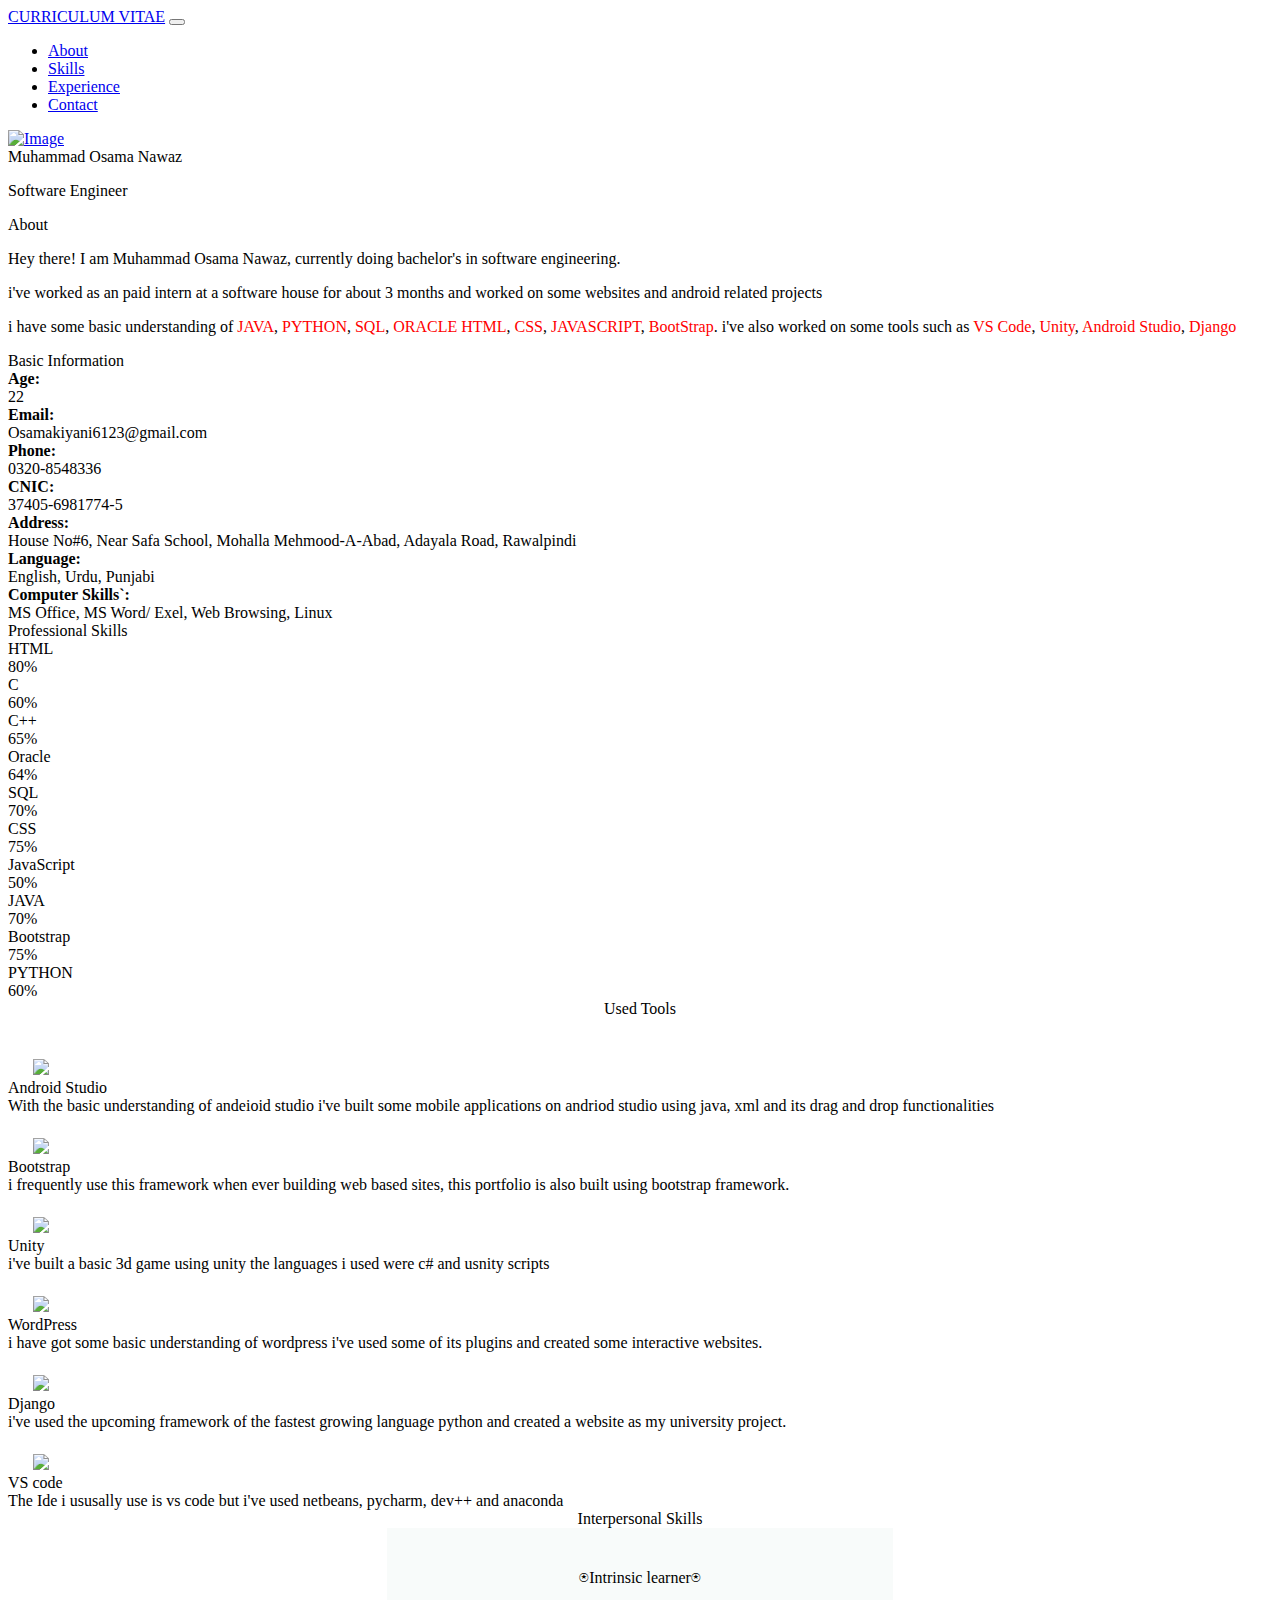
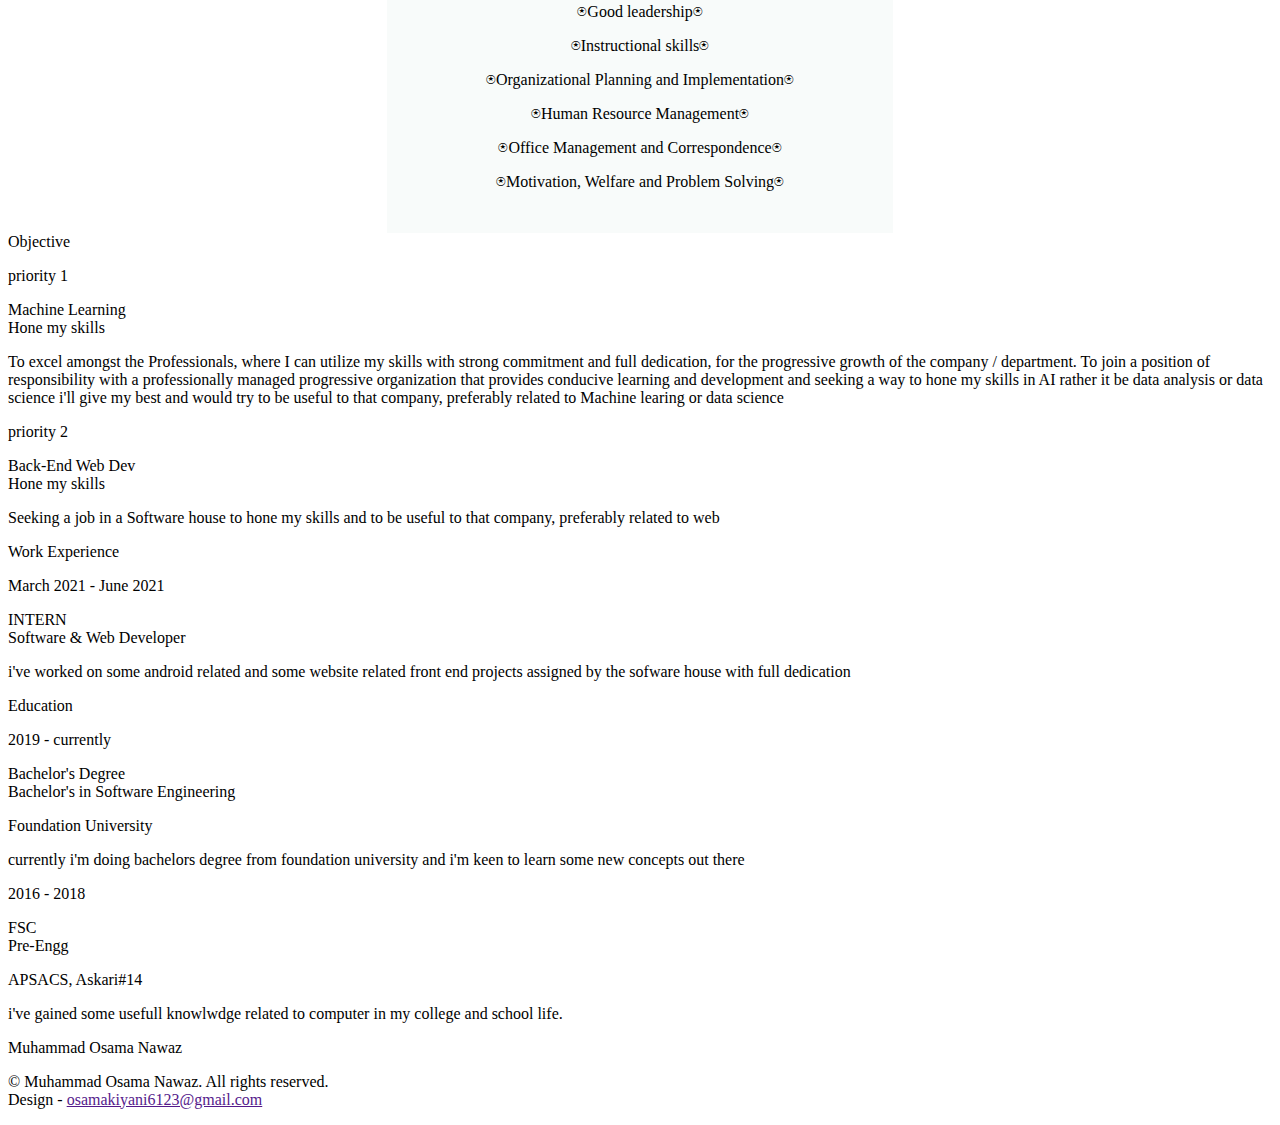
==== commit e286a708: "dad" ====
--- a/site/index.html
+++ b/site/index.html
@@ -1,453 +1,433 @@
 <!DOCTYPE html>
-<html lang="en">
-<head>
+<html lang="en-US">
+  <head>
     <meta charset="UTF-8">
     <meta http-equiv="X-UA-Compatible" content="IE=edge">
-    <meta name="viewport" content="width=device-width, initial-scale=1.0">
-    <title>Document</title>
+    <meta name="viewport" content="width=device-width, initial-scale=1">
+    <title>Muhammad Osama Nawaz</title>
+    <link href="https://fonts.googleapis.com/css?family=Montserrat:400,700,200" rel="stylesheet">
+    <link href="https://maxcdn.bootstrapcdn.com/font-awesome/latest/css/font-awesome.min.css" rel="stylesheet">
+    <link href="css/aos.css?ver=1.1.0" rel="stylesheet">
+    <link href="css/bootstrap.min.css?ver=1.1.0" rel="stylesheet">
+    <link href="css/main.css?ver=1.1.0" rel="stylesheet">
     
+    <noscript>
+      <style type="text/css">
+        [data-aos] {
+            opacity: 1 !important;
+            transform: translate(0) scale(1) !important;
+        }
+      </style>
+    </noscript>
+  </head>
+  <body id="top">
+    <header>
+      <div class="profile-page sidebar-collapse">
+        <nav class="navbar navbar-expand-lg fixed-top navbar-transparent bg-primary" color-on-scroll="400">
+          <div class="container">
+            <div class="navbar-translate"><a class="navbar-brand" href="#" rel="tooltip">CURRICULUM VITAE</a>
+              <button class="navbar-toggler navbar-toggler" type="button" data-toggle="collapse" data-target="#navigation" aria-controls="navigation" aria-expanded="false" aria-label="Toggle navigation"><span class="navbar-toggler-bar bar1"></span><span class="navbar-toggler-bar bar2"></span><span class="navbar-toggler-bar bar3"></span></button>
+            </div>
+            <div class="collapse navbar-collapse justify-content-end" id="navigation">
+              <ul class="navbar-nav">
+                <li class="nav-item"><a class="nav-link smooth-scroll" href="#about">About</a></li>
+                <li class="nav-item"><a class="nav-link smooth-scroll" href="#skill">Skills</a></li>
+                <li class="nav-item"><a class="nav-link smooth-scroll" href="#experience">Experience</a></li>
+                <li class="nav-item"><a class="nav-link smooth-scroll" href="#contact">Contact</a></li>
+              </ul>
+            </div>
+          </div>
+        </nav>
+      </div>
+    </header>
+    <div class="page-content">
+      <div>
+<div class="profile-page">
+  <div class="wrapper">
+    <div class="page-header page-header-small" filter-color="green">
+      <div class="page-header-image" data-parallax="true" style="background-image: url('images/cc-bg-1.jpg')"></div>
+      <div class="container">
+        <div class="content-center">
+          <div class="cc-profile-image"><a href="#"><img src="images/anthony.jpg" alt="Image"/></a></div>
+          <div class="h2 title">Muhammad Osama Nawaz</div>
+          <p class="category text-white">Software Engineer</p>
+        </div>
+      </div>
+      <div class="section">
+        <div class="container">
+          <div class="button-container">
+            <a class="btn btn-default btn-round btn-lg btn-icon" href="https://www.linkedin.com/in/muhammad-osama-a272481b8/" rel="tooltip" title="View me on linkedin"><i class="fa fa-linkedin"></i></a>
+            <a class="btn btn-default btn-round btn-lg btn-icon" href="https://mobile.twitter.com/imcodezero" rel="tooltip" title="Follow me on Twitter"><i class="fa fa-twitter"></i></a>
+            <a class="btn btn-default btn-round btn-lg btn-icon" href="https://www.youtube.com/channel/UCOkX8-u4Hl8EHBh18a952JQ" rel="tooltip" title="Follow me on youtube"><i class="fa fa-youtube"></i></a></div>
+        </div>
+      </div>
+    </div>
+  </div>
+</div>
+<div class="section" id="about">
+  <div class="container">
+    <div class="card" data-aos="fade-up" data-aos-offset="10">
+      <div class="row">
+        <div class="col-lg-6 col-md-12">
+          <div class="card-body">
+            <div class="h4 mt-0 title">About</div>
+            <p>Hey there! I am Muhammad Osama Nawaz, currently doing bachelor's in software engineering. </p>
+            <p>i've worked as an paid intern at a software house for about 3 months and worked on some websites and android related projects</p>
+            <p>i have some basic understanding of <span style="color: red;">JAVA</span>, <span style="color: red;">PYTHON</span>, <span style="color: red;">SQL</span>, <span style="color: red;">ORACLE</span> <span style="color: red;">HTML</span>, <span style="color: red;">CSS</span>, <span style="color: red;">JAVASCRIPT</span>, <span style="color: red;">BootStrap</span>. i've also worked on some tools such as <span style="color: red;">VS Code</span>, <span style="color: red;">Unity</span>, <span style="color: red;">Android Studio</span>, <span style="color: red;">Django</span></p>
+          </div>
+        </div>
+        <div class="col-lg-6 col-md-12">
+          <div class="card-body">
+            <div class="h4 mt-0 title" id="contact">Basic Information</div>
+            <div class="row">
+              <div class="col-sm-4"><strong class="text-uppercase">Age:</strong></div>
+              <div class="col-sm-8">22</div>
+            </div>
+            <div class="row mt-3">
+              <div class="col-sm-4"><strong class="text-uppercase">Email:</strong></div>
+              <div class="col-sm-8">Osamakiyani6123@gmail.com</div>
+            </div>
+            <div class="row mt-3">
+              <div class="col-sm-4"><strong class="text-uppercase">Phone:</strong></div>
+              <div class="col-sm-8">0320-8548336</div>
+            </div>
+            <div class="row mt-3">
+              <div class="col-sm-4"><strong class="text-uppercase">CNIC:</strong></div>
+              <div class="col-sm-8">37405-6981774-5</div>
+            </div>
+            <div class="row mt-3">
+              <div class="col-sm-4"><strong class="text-uppercase">Address:</strong></div>
+              <div class="col-sm-8">House No#6, Near Safa School, Mohalla Mehmood-A-Abad, Adayala Road, Rawalpindi </div>
+            </div>
+            <div class="row mt-3">
+              <div class="col-sm-4"><strong class="text-uppercase">Language:</strong></div>
+              <div class="col-sm-8">English, Urdu, Punjabi</div>
+            </div>
+            <div class="row mt-3">
+              <div class="col-sm-4"><strong class="text-uppercase">Computer Skills`:</strong></div>
+              <div class="col-sm-8">MS Office, MS Word/ Exel, Web Browsing, Linux</div>
+            </div>
+            
+          </div>
+        </div>
+      </div>
+    </div>
+  </div>
+</div>
+<div class="section" id="skill">
+  <div class="container">
+    <div class="h4 text-center mb-4 title">Professional Skills</div>
+    <div class="card" data-aos="fade-up" data-aos-anchor-placement="top-bottom">
+      <div class="card-body">
+        <div class="row">
+          <div class="col-md-6">
+            <div class="progress-container progress-primary"><span class="progress-badge">HTML</span>
+              <div class="progress">
+                <div class="progress-bar progress-bar-primary" data-aos="progress-full" data-aos-offset="10" data-aos-duration="2000" role="progressbar" aria-valuenow="60" aria-valuemin="0" aria-valuemax="100" style="width: 80%;"></div><span class="progress-value">80%</span>
+              </div>
+            </div>
+          </div>
+          <div class="col-md-6">
+            <div class="progress-container progress-primary"><span class="progress-badge">C</span>
+              <div class="progress">
+                <div class="progress-bar progress-bar-primary" data-aos="progress-full" data-aos-offset="10" data-aos-duration="2000" role="progressbar" aria-valuenow="60" aria-valuemin="0" aria-valuemax="100" style="width: 80%;"></div><span class="progress-value">60%</span>
+              </div>
+            </div>
+          </div>
+          <div class="col-md-6">
+            <div class="progress-container progress-primary"><span class="progress-badge">C++</span>
+              <div class="progress">
+                <div class="progress-bar progress-bar-primary" data-aos="progress-full" data-aos-offset="10" data-aos-duration="2000" role="progressbar" aria-valuenow="60" aria-valuemin="0" aria-valuemax="100" style="width: 80%;"></div><span class="progress-value">65%</span>
+              </div>
+            </div>
+          </div>
+          <div class="col-md-6">
+            <div class="progress-container progress-primary"><span class="progress-badge">Oracle</span>
+              <div class="progress">
+                <div class="progress-bar progress-bar-primary" data-aos="progress-full" data-aos-offset="10" data-aos-duration="2000" role="progressbar" aria-valuenow="60" aria-valuemin="0" aria-valuemax="100" style="width: 80%;"></div><span class="progress-value">64%</span>
+              </div>
+            </div>
+          </div>
+          <div class="col-md-6">
+            <div class="progress-container progress-primary"><span class="progress-badge">SQL</span>
+              <div class="progress">
+                <div class="progress-bar progress-bar-primary" data-aos="progress-full" data-aos-offset="10" data-aos-duration="2000" role="progressbar" aria-valuenow="60" aria-valuemin="0" aria-valuemax="100" style="width: 80%;"></div><span class="progress-value">70%</span>
+              </div>
+            </div>
+          </div>
+          <div class="col-md-6">
+            <div class="progress-container progress-primary"><span class="progress-badge">CSS</span>
+              <div class="progress">
+                <div class="progress-bar progress-bar-primary" data-aos="progress-full" data-aos-offset="10" data-aos-duration="2000" role="progressbar" aria-valuenow="60" aria-valuemin="0" aria-valuemax="100" style="width: 75%;"></div><span class="progress-value">75%</span>
+              </div>
+            </div>
+          </div>
+        </div>
+        <div class="row">
+          <div class="col-md-6">
+            <div class="progress-container progress-primary"><span class="progress-badge">JavaScript</span>
+              <div class="progress">
+                <div class="progress-bar progress-bar-primary" data-aos="progress-full" data-aos-offset="10" data-aos-duration="2000" role="progressbar" aria-valuenow="60" aria-valuemin="0" aria-valuemax="100" style="width: 60%;"></div><span class="progress-value">50%</span>
+              </div>
+            </div>
+          </div>
+          <div class="col-md-6">
+            <div class="progress-container progress-primary"><span class="progress-badge">JAVA</span>
+              <div class="progress">
+                <div class="progress-bar progress-bar-primary" data-aos="progress-full" data-aos-offset="10" data-aos-duration="2000" role="progressbar" aria-valuenow="60" aria-valuemin="0" aria-valuemax="100" style="width: 60%;"></div><span class="progress-value">70%</span>
+              </div>
+            </div>
+          </div>
+        </div>
+        <div class="row">
+          <div class="col-md-6">
+            <div class="progress-container progress-primary"><span class="progress-badge">Bootstrap</span>
+              <div class="progress">
+                <div class="progress-bar progress-bar-primary" data-aos="progress-full" data-aos-offset="10" data-aos-duration="2000" role="progressbar" aria-valuenow="60" aria-valuemin="0" aria-valuemax="100" style="width: 75%;"></div><span class="progress-value">75%</span>
+              </div>
+            </div>
+          </div>
+          <div class="col-md-6">
+            <div class="progress-container progress-primary"><span class="progress-badge">PYTHON</span>
+              <div class="progress">
+                <div class="progress-bar progress-bar-primary" data-aos="progress-full" data-aos-offset="10" data-aos-duration="2000" role="progressbar" aria-valuenow="60" aria-valuemin="0" aria-valuemax="100" style="width: 70%;"></div><span class="progress-value">60%</span>
+              </div>
+            </div>
+          </div>
+        </div>
+      </div>
+    </div>
+  </div>
+</div>
+
+<div class="section">
+  <div class="h4 mt-0 title" style="text-align: center;">Used Tools</div>
+  <div class="container">
+    <div class="card" data-aos="fade-up" data-aos-offset="10">
+      <div class="card-body" >
+        
+        <div class='information-container'>
+          <div class='inner-container'>
+            <br>
+        
+          </div>
+           
+          
+              <div class='service-container'>
+                
+                <div class='service-box'>
+                  <div class='service-icon' >
+                    <img src="images/s02.png" style="padding-left: 25px; padding-top: 23px;">
+                  </div>
+                  <div class='service-title'>Android Studio</div>
+                  <div class='description'>
+                    With the basic understanding of andeioid studio i've built some mobile applications on andriod studio using java, xml  and its drag and drop functionalities
+                  </div>
+                </div>
+                
+                <div class='service-box'>
+                  <div class='service-icon'>
+                      <img src="images/s04.png" style="padding-left: 25px; padding-top: 23px;">
+                 
+                  </div>
+                  <div class='service-title'>Bootstrap</div>
+                  <div class='description'>
+                    i frequently use this framework when ever building web based sites, this portfolio is also built using bootstrap framework. 
+                  </div>
+                </div>
+                
+                <div class='service-box'>
+                  <div class='service-icon'>
+                     <img src="images/s03.png" style="padding-left: 25px; padding-top: 23px;">
+                  </div>
+                  <div class='service-title'>Unity</div>
+                  <div class='description'>
+                   i've built a basic 3d game using unity the languages i used were c# and usnity scripts
+                  </div>
+                </div>
+                 
+
+                <div class='service-box'>
+                  <div class='service-icon' >
+                    <img src="images/s02.png" style="padding-left: 25px; padding-top: 23px;">
+                  </div>
+                  <div class='service-title'>WordPress</div>
+                  <div class='description'>
+                    i have got some basic understanding of wordpress i've used some of its plugins and created some interactive websites.
+                  </div>
+                </div>
+                
+                <div class='service-box'>
+                  <div class='service-icon'>
+                      <img src="images/s04.png" style="padding-left: 25px; padding-top: 23px;">
+                 
+                  </div>
+                  <div class='service-title'>Django</div>
+                  <div class='description'>
+                    i've used the upcoming framework of the fastest growing language python and created a website as my university project.
+                  </div>
+                </div>
+                
+                <div class='service-box'>
+                  <div class='service-icon'>
+                     <img src="images/s03.png" style="padding-left: 25px; padding-top: 23px;">
+                  </div>
+                  <div class='service-title'>VS code</div>
+                  <div class='description'>
+                   The Ide i ususally use is vs code but i've used netbeans, pycharm, dev++ and anaconda
+                  </div>
+                </div>
+
+
+              </div>
+            </div>
+          </div>
+      
+        
+      </div>
+      <div class="row">
+        <div class="col-lg-6 col-md-12">
+          
+        </div>
+      </div>
+    </div>
+  </div>
+</div>
+
+<div class="section" >
+  <div class="h4 mt-0 title" style="text-align: center;">Interpersonal Skills</div>
+  <div class="container">
+    <div class="card" data-aos="fade-up" data-aos-offset="10">
+      <div class="card-body" >
+        
+        <div style="text-align: center; background-color: rgba(46, 139, 86, 0.03); padding: 2% 0%; margin: 0% 30%;">
+          <p style="text-align: center;">⍟Intrinsic learner⍟</p>
+            <p style="text-align: center;">⍟Good leadership⍟</p>
+            <p style="text-align: center;">⍟Instructional skills⍟</p>
+            <p style="text-align: center;">⍟Organizational Planning and Implementation⍟</p>
+            <p style="text-align: center;">⍟Human Resource Management⍟</p>
+            <p style="text-align: center;">⍟Office Management and Correspondence⍟</p>
+            <p style="text-align: center;">⍟Motivation, Welfare and Problem Solving⍟</p>
+        </div>
+        
+      </div>
+      <div class="row">
+        <div class="col-lg-6 col-md-12">
+          
+        </div>
+      </div>
+    </div>
+  </div>
+</div>
+
+<div class="container cc-education">
+  <div class="h4 text-center mb-4 title">Objective</div>
+  <div class="card">
+    <div class="row">
+      <div class="col-md-3 bg-primary" data-aos="fade-right" data-aos-offset="50" data-aos-duration="500">
+        <div class="card-body cc-education-header">
+          <p>priority 1</p>
+          <div class="h5">Machine Learning</div>
+        </div>
+      </div>
+      <div class="col-md-9" data-aos="fade-left" data-aos-offset="50" data-aos-duration="500">
+        <div class="card-body">
+          <div class="h5">Hone my skills</div>
+          <p>To excel amongst the Professionals, where I can utilize my skills with strong commitment and full 
+            dedication, for the progressive growth of the company / department. To join a position of 
+            responsibility with a professionally managed progressive organization that provides conducive 
+            learning and development and seeking a way to hone my skills in AI rather it be data analysis or data science i'll give my best and would try to be useful to that company, preferably related to Machine learing or data science</p>
+        </div>
+      </div>
+    </div>
+  <!-- </div> -->
+  <div class="card">
+    <div class="row">
+      <div class="col-md-3 bg-primary" data-aos="fade-right" data-aos-offset="50" data-aos-duration="500">
+        <div class="card-body cc-education-header">
+          <p>priority 2</p>
+          <div class="h5">Back-End Web Dev</div>
+        </div>
+      </div>
+      <div class="col-md-9" data-aos="fade-left" data-aos-offset="50" data-aos-duration="500">
+        <div class="card-body">
+          <div class="h5">Hone my skills</div>
+          <p>Seeking a job in a Software house to hone my skills and to be useful to that company, preferably related to web</p>
+        </div>
+      </div>
+    </div>
+  </div>
+
+<div class="section" id="experience">
+  <div class="container cc-experience">
+    <div class="h4 text-center mb-4 title">Work Experience</div>
+    <div class="card">
+      <div class="row">
+        <div class="col-md-3 bg-primary" data-aos="fade-right" data-aos-offset="50" data-aos-duration="500">
+          <div class="card-body cc-experience-header">
+            <p>March 2021 - June 2021</p>
+            <div class="h5">INTERN</div>
+          </div>
+        </div>
+        <div class="col-md-9" data-aos="fade-left" data-aos-offset="50" data-aos-duration="500">
+          <div class="card-body">
+            <div class="h5">Software & Web Developer</div>
+            <p>i've worked on some android related and some website related front end projects assigned by the sofware house with full dedication</p>
+          </div>
+        </div>
+      </div>
+    </div>
     
-    
-    <link rel="stylesheet" href="https://demo.voidcoders.com/htmldemo/fitgear/main-files/assets/css/animate.css">
-    <link rel="stylesheet" href="https://use.fontawesome.com/releases/v5.6.3/css/all.css">
-    <link rel="stylesheet" href="css/style.css">
-
-    
-    
-    <link href="https://maxcdn.bootstrapcdn.com/font-awesome/4.4.0/css/font-awesome.min.css" rel="stylesheet"/>
-  
-    
-    <link rel="stylesheet" href="https://maxcdn.bootstrapcdn.com/font-awesome/4.5.0/css/font-awesome.min.css">
-    <link href='https://fonts.googleapis.com/css?family=Oswald' rel='stylesheet' type='text/css'>
-    <link rel="stylesheet" href="https://unpkg.com/aos@next/dist/aos.css" />
-    
-    <link rel="stylesheet" href="https://stackpath.bootstrapcdn.com/bootstrap/5.0.0-alpha1/css/bootstrap.min.css" integrity="sha384-r4NyP46KrjDleawBgD5tp8Y7UzmLA05oM1iAEQ17CSuDqnUK2+k9luXQOfXJCJ4I" crossorigin="anonymous">
-    <script src="js/script.js"></script>
-  
-
-</head>
-
-
-<body>
-  <!--navbar-->
-
-  <nav class="navbar navbar-expand-lg navbar-light" style=" position: fixed; z-index: 20000; background: white; width: 1400px;">
-    <a class="navbar-brand" href="#">
-    <img src="images/logoht.png" width="50" height="50" > HemiahTech</a>
-    <button class="navbar-toggler" type="button" data-toggle="collapse" data-target="#navbarNav" aria-controls="navbarNav" aria-expanded="false" aria-label="Toggle navigation">
-    <span class="navbar-toggler-icon"></span>
-    </button>
-
-    <div class="collapse navbar-collapse" id="navbarNav"  background: white;>
-
-    <ul class="navbar-nav" >
-        <li class="nav-item active">
-        <a class="nav-link" href="index.html">Home <span class="sr-only">(current)</span></a>
-        </li>
-        <li class="nav-item">
-        <a class="nav-link" href="about.html">Services</a>
-        </li>
-        <li class="nav-item">
-        <a class="nav-link" href="#">Blogs</a>
-        </li>
-        <li class="nav-item">
-        <a class="nav-link" href="services.html">About us</a>
-        </li>
-        
-        
-        <li class="nav-item" style="margin-left:170px ; ">
-          <a  href="#" class="nav-link" id="contactbtn" >CONTACTUS</a>
-          </li>
-    </ul>
-
-    </div>
-</nav>   
-    
-
-    <!-- landing pages ---------------- section 1 -->
-      <!-- a) contact-us form -->
-    <div  >
-      <div id="form-div" style="z-index: 2000; margin-left: 200px; margin-top: 10%;" >
-        <form class="montform" id="reused_form"  >
-          <p class="name">
-            <input name="name" type="text" class="feedback-input" required placeholder="Name" id="name" />
-          </p>
-          <p class="email">
-            <input name="email" type="email" required  class="feedback-input" id="email" placeholder="Email" />
-          </p>
-          <p class="text">
-            <textarea name="message" class="feedback-input" id="comment" placeholder="Message"></textarea>
-          </p>
-                <div class="submit">
-            <button type="submit" class="button-blue">PITCH US</button>
-            <div class="ease"></div>
-          </div>
-        </form>
-              <div id="error_message" style="width:100%; height:100%; display:none; ">
-                    <h4>Error</h4>
-                    Sorry there was an error sending your form.
-              </div>
-              <div id="success_message" style="width:100%; height:100%; display:none; ">
-              <h2>Success! Your Message was Sent Successfully.</h2>
-              </div>
-        </div>
-    </div>
-      <!-- landing page background -->
-    <div class="header-area header-bg" style="background-image: url(images/background.png);
-    background-size: cover; height:100vh; ">
-
-    
-    <div class="bg-img" style="background-image: url(images/bike.png);"></div>
-    <div class="bg-img-02" style="background-image: url(images/balloon.png);"></div>
-    <div class="bg-img-03" style="background-image: url(images/balloon-03.png);"></div>
-    <div class="bg-img-04" style="background-image: url(images/balloon-02.png);"></div>
-   
-    <div class="container">
+<div class="section">
+  <div class="container cc-education">
+    <div class="h4 text-center mb-4 title">Education</div>
+    <div class="card">
+      <div class="row">
+        <div class="col-md-3 bg-primary" data-aos="fade-right" data-aos-offset="50" data-aos-duration="500">
+          <div class="card-body cc-education-header">
+            <p>2019 - currently</p>
+            <div class="h5">Bachelor's Degree</div>
+          </div>
+        </div>
+        <div class="col-md-9" data-aos="fade-left" data-aos-offset="50" data-aos-duration="500">
+          <div class="card-body">
+            <div class="h5">Bachelor's in Software Engineering</div>
+            <p class="category">Foundation University</p>
+            <p>currently i'm doing bachelors degree from foundation university and i'm keen to learn some new concepts out there</p>
+          </div>
+        </div>
+      </div>
+      <div class="card">
         <div class="row">
-            <div class="col-lg-5">
-                <div class="header-inner">
-                    <h1 class="title text-white"> This is an example of landing page</h1>
-                    <br>
-                    <a href="">Get Started Now</a>
-                </div>
-            </div>
-        </div>
-    </div>
-
-</div>
-
-
-<!-- services page ---------------- section 2 -->
-<div class='information-container'>
-    <div class='inner-container'>
-      <h1 class='section-title'>Services</h1>
-      <div class='border'></div>
-        <div class='service-container'>
-          
-          <div class='service-box'>
-            <div class='service-icon'>
-              <i class='fa fa-paint-brush'></i>
-            </div>
-            <div class='service-title'>IOS</div>
-            <div class='description'>
-              Lorem ipsum dolor sit amet, consectetur adipiscing              elit, sed do eiusmod tempor incididunt ut labore              et dolore magna aliqua
-            </div>
-          </div>
-          
-          <div class='service-box'>
-            <div class='service-icon'>
-              <i class='fa fa-code'></i>
-            </div>
-            <div class='service-title'>Web Development</div>
-            <div class='description'>
-              Lorem ipsum dolor sit amet, consectetur adipiscing              elit, sed do eiusmod tempor incididunt ut labore              et dolore magna aliqua
-            </div>
-          </div>
-          
-          <div class='service-box'>
-            <div class='service-icon'>
-              <i class='fa fa-android'></i>
-            </div>
-            <div class='service-title'>Android</div>
-            <div class='description'>
-              Lorem ipsum dolor sit amet, consectetur adipiscing elit, sed do eiusmod tempor incididunt ut labore              et dolore magna aliqua
-            </div>
-          </div>
-          
-        </div>
-      </div>
-    </div>
-
-
-    <!-- our mission page ------- section 3
-    <div class="dynamic" style="background:#5d2e69; padding-bottom: 70px;">
-
-        <h1 style="padding-top: 200px;padding-bottom: 50px; text-align: center;" data-aos="fade-up">OUR MISSION</h1>
-        <div class="splitview skewed" data-aos="fade-in"
-        data-aos-easing="ease-out-cubic"
-        data-aos-duration="2000">
-            <div class="panel bottom">
-                <div class="content">
-                    <div class="description" >
-                        <h1 >MISSION 1</h1>
-                        <p>This is how alpsn and the alosen of high looks like before applying a make of mask.</p>
-                    </div>
-        
-                    <img src="images/img1.jpg" alt="Original">
-                </div>
-            </div>
-        
-            <div class="panel top">
-                <div class="content">
-                    <div class="description">
-                        <h1>Mission 2</h1>
-                        <p>how the man gets the mountain and looks at the image looks at the sky.</p>
-                    </div>
-        
-                    <img src="images/img2.jpg" alt="Duotone">
-                </div>
-            </div>
-        
-            <div class="handle"></div>
-        </div>
-
-    </div> -->
-
-    <!-- consultant -------- section 5 -->
-    <section class="a" style="background-color:darksalmon;">
-        <div class="Gallary" style="flex-direction:column; background-color: white;">
-            <p class="head">BEST SOLUTIONS</p>
-            <video playsinline autoplay muted loop id="bgvid">
-        <source src="videos/stick.mp4" type="video/mp4">
-    </video>
-            
-        <button class="cns_btn">CONSULT</button>
-            <p class="cns_txt">Lorem Ipsum is simply dummy text of the printing and typesetting industry. Lorem Ipsum has been the industry's standard dummy text ever since the 1500s  </p>
-        
-        </div>
-        
-    </section>
-
-    <!-- gallery ------- section 6 -->
-    <section class="a"	 >
-	<div class="Gallary" style="margin-top: 10px;">
-	<div class="Card" >
-	<div  class="cnt " >
-		
-		<div class="Services_Card_front">
-			<div class="blob , blob-style"></div>
-			<img src="images/1.png" class="logo">
-			<br><h1>NFS</h1>
-			<button class="flip_btn">
-			<img src="images/aro.png">
-			</button>
-		</div>
-	
-		<div class="Services_Card_back">
-			<img src="images/wheel.png" class="whel">
-			<img src="images/car.png" class="car">
-		<br><h2>NFS</h2>
-		<p>Need for Speed Most Wanted is an open world racing game developed by Criterion Games and published by Electronic Arts</p>
-			<div class="star_cnt">
-			<img src="images/s1.png" class="star1">
-				<img src="images/s1.png" class="star1 ">
-				<img src="images/s1.png" class="star1 ">
-				<img src="images/s1.png" class="star1 ">
-				<img src="images/s0.png" class="star0 ">
-			
-			</div>
-			
-		</div>
-	</div>
-	</div>
-	<div class="Card" >
-		
-		<div  class="cnt , cnt_pos_2 " >
-		<div class="Services_Card_front">
-		<div class="blob , blob-style" ></div>
-			<img src="images/2.png" class="logo">
-				<br><h1>MineCraft</h1>
-			</div>
-		
-		
-		<div class="Services_Card_back">
-			
-		<br><h2>MineCraft</h2></div>
-		
-			</div>
-		</div>
-	<div class="Card" >
-		
-		<div  class="cnt " >
-		<div class="Services_Card_front">
-		<div class="blob , blob-style" ></div>
-			<img src="images/5.png" class="logo">
-				<br><h1>Fruit Ninja</h1>
-			</div>
-		
-		
-		<div class="Services_Card_back">
-		<br><h2>Back</h2></div>
-		
-			</div>
-		</div>
-	<div class="Card" >
-		
-		<div  class="cnt , cnt_pos_2 " >
-		<div class="Services_Card_front">
-		<div class="blob , blob-style" ></div>
-			<img src="images/7.png" class="logo">
-				<br><h1>PVZ</h1>
-			</div>
-		
-		
-		<div class="Services_Card_back">
-		<br><h2>Back</h2></div>
-		
-			</div>
-		</div>
-	<div class="Card" >
-		
-		<div  class="cnt , cnt_pos_2 " >
-		<div class="Services_Card_front">
-		<div class="blob , blob-style" ></div>
-			<img src="images/6.png" class="logo">
-				<br><h1>PVZ</h1>
-			</div>
-		
-		
-		<div class="Services_Card_back">
-		<br><h2>Back</h2></div>
-		
-			</div>
-		</div>		
-	</div>
-	</section>
-
-
-    <!-- contact us -------- section 7 -->
-    <div>ammar pending</div>
-
-
-    <!-- footer page --------- section 8 -->
-    <footer class="text-center text-lg-start bg-light text-muted">
-        <!-- Section: Social media -->
-        <section style="display: inline-block;"
-          class="d-flex justify-content-center justify-content-lg-between p-4 border-bottom"
-        >
-          <!-- Left -->
-          <div class="me-5 d-none d-lg-block" >
-            <span style="margin-left: 500px;">Get connected with us on social networks:</span>
-          </div>
-          <!-- Left -->
-  
-          <!-- Right -->
-          <div >
-                    
-            <a href="#"><i class="fa fa-facebook" style="margin-right: 30px;"></i></a>
-            <a href="#"><i class="fa fa-twitter" style="margin-right: 30px;"></i></a>
-            <a href="#"><i class="fa fa-linkedin" style="margin-right: 30px;"></i></a>
-            <a href="#"><i class="fa fa-google-plus" style="margin-right: 30px;"></i></a>
-            <a href="#"><i class="fa fa-skype" style="margin-right: 400px;"></i></a>
-          
-          </div>
-          <!-- Right -->
-        </section>
-        <!-- Section: Social media -->
-  
-        <!-- Section: Links  -->
-        <section class="">
-          <div class="container text-center text-md-start mt-5">
-            <!-- Grid row -->
-            <div class="row mt-3">
-              <!-- Grid column -->
-              <div class="col-md-3 col-lg-4 col-xl-3 mx-auto mb-4">
-                <!-- Content -->
-                <h6 class="text-uppercase fw-bold mb-4">
-                  <i class="fas fa-gem me-3"></i>HemiahTech
-                </h6>
-                <p>
-                  Here you can use rows and columns to organize your footer content. Lorem ipsum
-                  dolor sit amet, consectetur adipisicing elit.
-                </p>
-              </div>
-              <!-- Grid column -->
-  
-              <!-- Grid column -->
-              <div class="col-md-2 col-lg-2 col-xl-2 mx-auto mb-4">
-                <!-- Links -->
-                <h6 class="text-uppercase fw-bold mb-4">
-                  Products
-                </h6>
-                <p>
-                  <a href="#!" class="text-reset">Softwares</a>
-                </p>
-                <p>
-                  <a href="#!" class="text-reset">Games</a>
-                </p>
-                <p>
-                  <a href="#!" class="text-reset">Website</a>
-                </p>
-                <p>
-                  <a href="#!" class="text-reset">Data Anaylsis</a>
-                </p>
-              </div>
-              <!-- Grid column -->
-  
-              <!-- Grid column -->
-              <div class="col-md-3 col-lg-2 col-xl-2 mx-auto mb-4">
-                <!-- Links -->
-                <h6 class="text-uppercase fw-bold mb-4">
-                  Useful links
-                </h6>
-                <p>
-                  <a href="#!" class="text-reset">Contact US</a>
-                </p>
-                <p>
-                  <a href="#!" class="text-reset">Home</a>
-                </p>
-                <p>
-                  <a href="#!" class="text-reset">Testimonials</a>
-                </p>
-                <p>
-                  <a href="#!" class="text-reset">About</a>
-                </p>
-              </div>
-              <!-- Grid column -->
-  
-              <!-- Grid column -->
-              <div class="col-md-4 col-lg-3 col-xl-3 mx-auto mb-md-0 mb-4">
-                <!-- Links -->
-                <h6 class="text-uppercase fw-bold mb-4">
-                  Contact
-                </h6>
-                <p><i class="fa fa-home" aria-hidden="true"></i> New York, NY 10012, US</p>
-                <p>
-                  <i class="fa fa-envelope" aria-hidden="true"></i>
-                  HemiahTech@outlook.com
-                </p>
-                <p><i class="fa fa-phone" aria-hidden="true"></i> + 01 234 567 88</p>
-                <p><i class="fa fa-phone" aria-hidden="true"></i> + 01 234 567 89</p>
-              </div>
-              <!-- Grid column -->
-            </div>
-            <!-- Grid row -->
-          </div>
-        </section>
-        <!-- Section: Links  -->
-  
-        <!-- Copyright -->
-        <div class="text-center p-4" style="background-color: rgba(0, 0, 0, 0.05);">
-          © 2021 Copyright:
-          <a class="text-reset fw-bold" href="https://hemiahtech/">hemiahtech.com</a>
-        </div>
-        <!-- Copyright -->
-      </footer>
-
-    
-</div>
-
-
-
-    <!-- scripts -->
-    <script src="https://cdnjs.cloudflare.com/ajax/libs/popper.js/1.12.9/umd/popper.min.js" integrity="sha384-ApNbgh9B+Y1QKtv3Rn7W3mgPxhU9K/ScQsAP7hUibX39j7fakFPskvXusvfa0b4Q" crossorigin="anonymous"></script>
-    
-    
-    <script src="https://cdn.jsdelivr.net/npm/popper.js@1.16.0/dist/umd/popper.min.js" integrity="sha384-Q6E9RHvbIyZFJoft+2mJbHaEWldlvI9IOYy5n3zV9zzTtmI3UksdQRVvoxMfooAo" crossorigin="anonymous"></script>
-    
-    <!-- our aos data -->
-    <script src="https://unpkg.com/aos@next/dist/aos.js"></script>
-    <script>
-    AOS.init({
-        offset: 300,
-        duration: 1000,
-    });
-    </script>
-
-
-
-
-
-
-</body>
+          <div class="col-md-3 bg-primary" data-aos="fade-right" data-aos-offset="50" data-aos-duration="500">
+            <div class="card-body cc-education-header">
+              <p>2016 - 2018</p>
+              <div class="h5">FSC</div>
+            </div>
+          </div>
+          <div class="col-md-9" data-aos="fade-left" data-aos-offset="50" data-aos-duration="500">
+            <div class="card-body">
+              <div class="h5">Pre-Engg</div>
+              <p class="category">APSACS, Askari#14</p>
+              <p>i've gained some usefull knowlwdge related to computer in my college and school life.</p>
+            </div>
+          </div>
+        </div>
+    </div>
+
+    </div>
+    <footer class="footer">
+      <div class="container text-center"><a class="cc-facebook btn btn-link" href="#"><i class="fa fa-facebook fa-2x " aria-hidden="true"></i></a><a class="cc-twitter btn btn-link " href="#"><i class="fa fa-twitter fa-2x " aria-hidden="true"></i></a><a class="cc-google-plus btn btn-link" href="#"><i class="fa fa-google-plus fa-2x" aria-hidden="true"></i></a><a class="cc-instagram btn btn-link" href="#"><i class="fa fa-instagram fa-2x " aria-hidden="true"></i></a></div>
+      <div class="h4 title text-center">Muhammad Osama Nawaz</div>
+      <div class="text-center text-muted">
+        <p>&copy; Muhammad Osama Nawaz. All rights reserved.<br>Design - <a class="credit" href="" target="_blank">osamakiyani6123@gmail.com</a></p>
+      </div>
+    </footer>
+    <script src="js/core/jquery.3.2.1.min.js?ver=1.1.0"></script>
+    <script src="js/core/popper.min.js?ver=1.1.0"></script>
+    <script src="js/core/bootstrap.min.js?ver=1.1.0"></script>
+    <script src="js/now-ui-kit.js?ver=1.1.0"></script>
+    <script src="js/aos.js?ver=1.1.0"></script>
+    <script src="scripts/main.js?ver=1.1.0"></script>
+  </body>
 </html>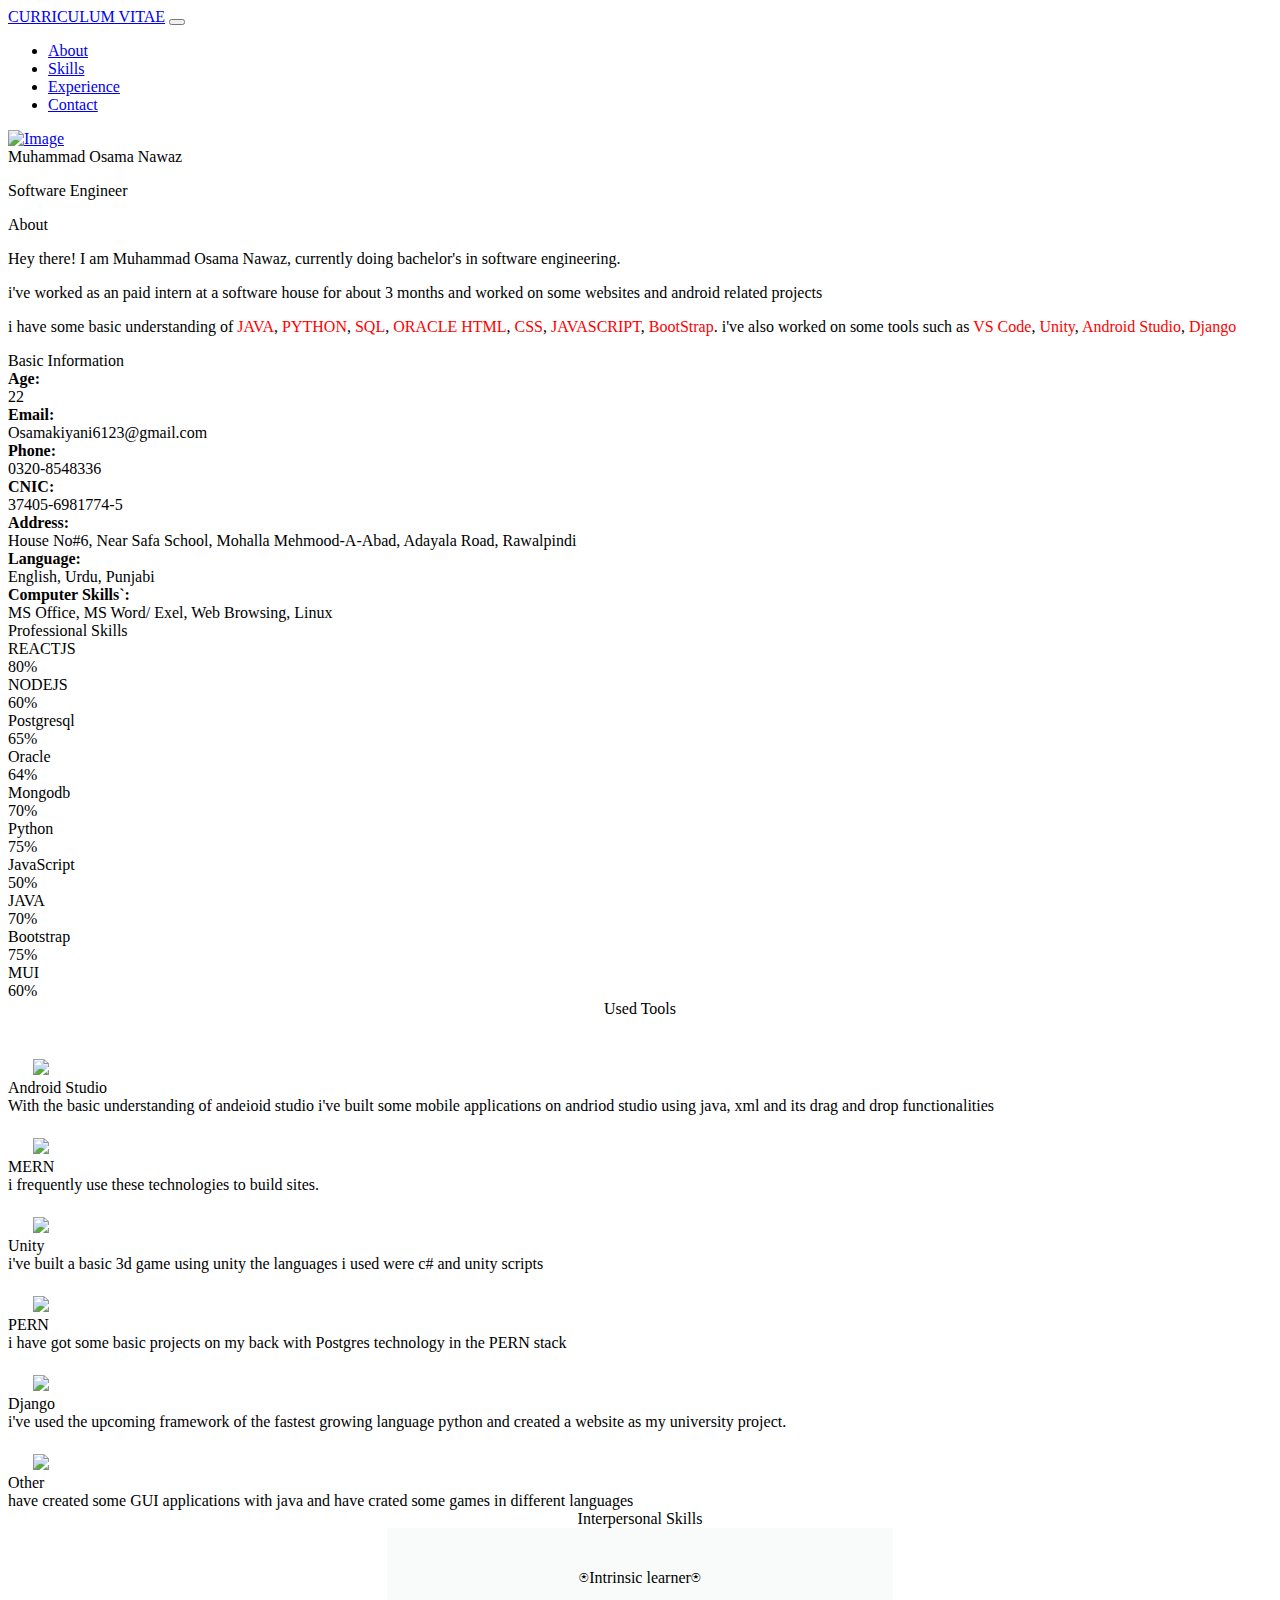
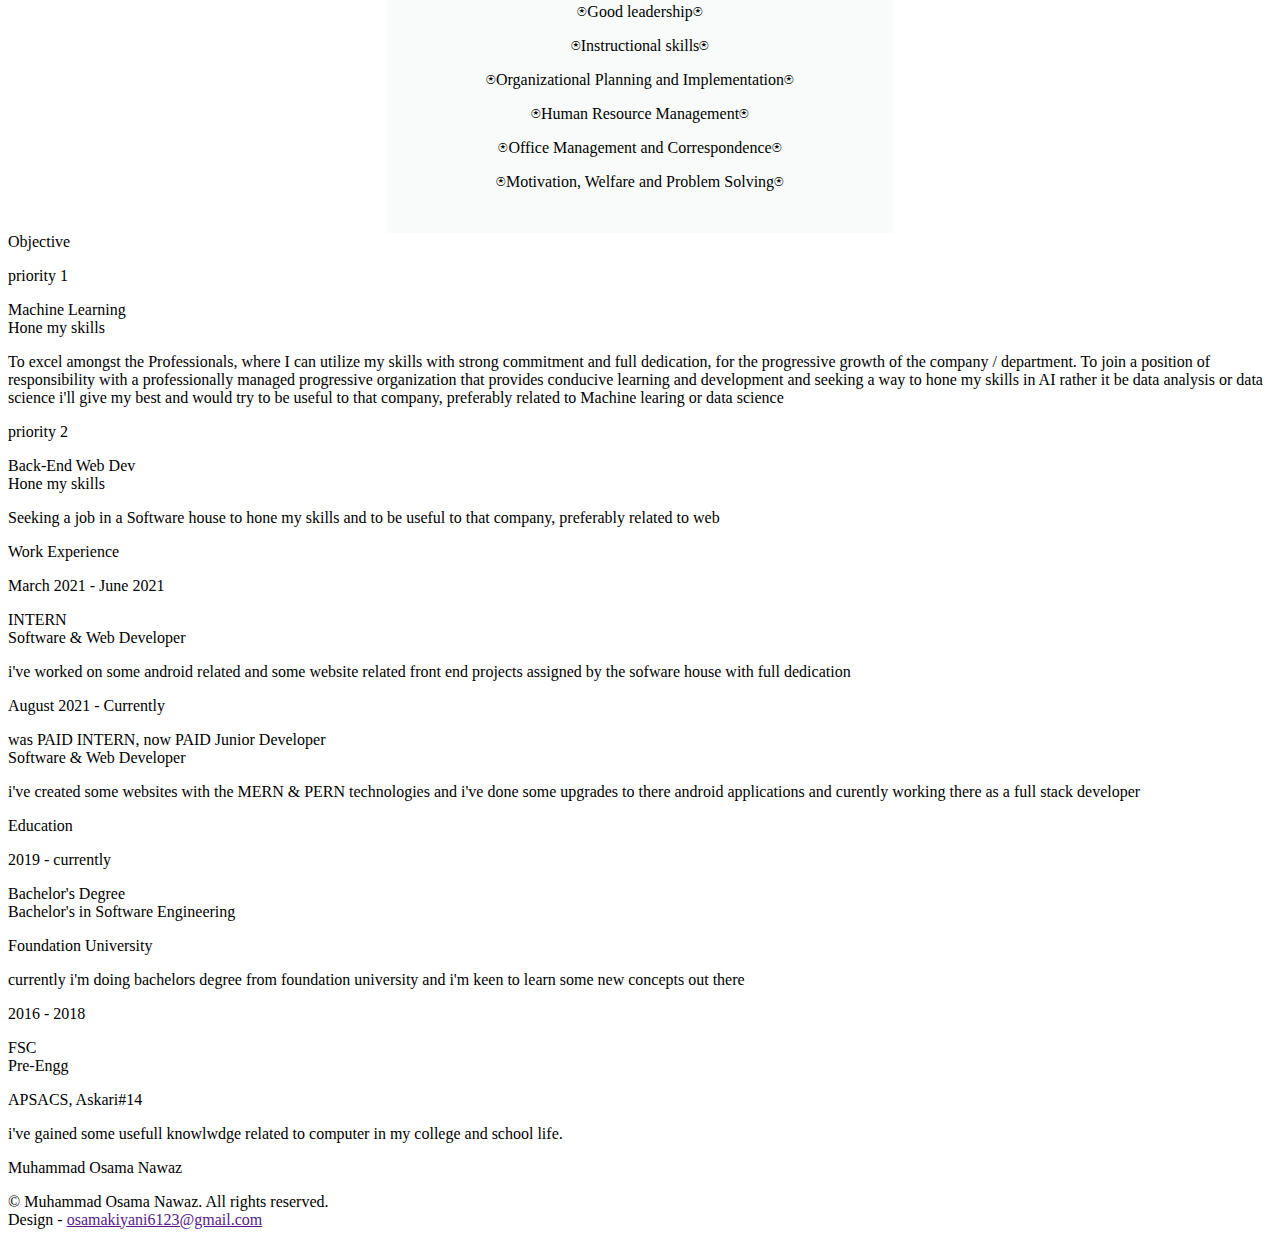
==== commit d0f615ee: "lolololol" ====
--- a/site/index.html
+++ b/site/index.html
@@ -121,21 +121,21 @@
       <div class="card-body">
         <div class="row">
           <div class="col-md-6">
-            <div class="progress-container progress-primary"><span class="progress-badge">HTML</span>
+            <div class="progress-container progress-primary"><span class="progress-badge">REACTJS</span>
               <div class="progress">
                 <div class="progress-bar progress-bar-primary" data-aos="progress-full" data-aos-offset="10" data-aos-duration="2000" role="progressbar" aria-valuenow="60" aria-valuemin="0" aria-valuemax="100" style="width: 80%;"></div><span class="progress-value">80%</span>
               </div>
             </div>
           </div>
           <div class="col-md-6">
-            <div class="progress-container progress-primary"><span class="progress-badge">C</span>
+            <div class="progress-container progress-primary"><span class="progress-badge">NODEJS</span>
               <div class="progress">
                 <div class="progress-bar progress-bar-primary" data-aos="progress-full" data-aos-offset="10" data-aos-duration="2000" role="progressbar" aria-valuenow="60" aria-valuemin="0" aria-valuemax="100" style="width: 80%;"></div><span class="progress-value">60%</span>
               </div>
             </div>
           </div>
           <div class="col-md-6">
-            <div class="progress-container progress-primary"><span class="progress-badge">C++</span>
+            <div class="progress-container progress-primary"><span class="progress-badge">Postgresql</span>
               <div class="progress">
                 <div class="progress-bar progress-bar-primary" data-aos="progress-full" data-aos-offset="10" data-aos-duration="2000" role="progressbar" aria-valuenow="60" aria-valuemin="0" aria-valuemax="100" style="width: 80%;"></div><span class="progress-value">65%</span>
               </div>
@@ -149,14 +149,14 @@
             </div>
           </div>
           <div class="col-md-6">
-            <div class="progress-container progress-primary"><span class="progress-badge">SQL</span>
+            <div class="progress-container progress-primary"><span class="progress-badge">Mongodb</span>
               <div class="progress">
                 <div class="progress-bar progress-bar-primary" data-aos="progress-full" data-aos-offset="10" data-aos-duration="2000" role="progressbar" aria-valuenow="60" aria-valuemin="0" aria-valuemax="100" style="width: 80%;"></div><span class="progress-value">70%</span>
               </div>
             </div>
           </div>
           <div class="col-md-6">
-            <div class="progress-container progress-primary"><span class="progress-badge">CSS</span>
+            <div class="progress-container progress-primary"><span class="progress-badge">Python</span>
               <div class="progress">
                 <div class="progress-bar progress-bar-primary" data-aos="progress-full" data-aos-offset="10" data-aos-duration="2000" role="progressbar" aria-valuenow="60" aria-valuemin="0" aria-valuemax="100" style="width: 75%;"></div><span class="progress-value">75%</span>
               </div>
@@ -188,7 +188,7 @@
             </div>
           </div>
           <div class="col-md-6">
-            <div class="progress-container progress-primary"><span class="progress-badge">PYTHON</span>
+            <div class="progress-container progress-primary"><span class="progress-badge">MUI</span>
               <div class="progress">
                 <div class="progress-bar progress-bar-primary" data-aos="progress-full" data-aos-offset="10" data-aos-duration="2000" role="progressbar" aria-valuenow="60" aria-valuemin="0" aria-valuemax="100" style="width: 70%;"></div><span class="progress-value">60%</span>
               </div>
@@ -230,9 +230,9 @@
                       <img src="images/s04.png" style="padding-left: 25px; padding-top: 23px;">
                  
                   </div>
-                  <div class='service-title'>Bootstrap</div>
-                  <div class='description'>
-                    i frequently use this framework when ever building web based sites, this portfolio is also built using bootstrap framework. 
+                  <div class='service-title'>MERN</div>
+                  <div class='description'>
+                    i frequently use these technologies to build sites.
                   </div>
                 </div>
                 
@@ -242,7 +242,7 @@
                   </div>
                   <div class='service-title'>Unity</div>
                   <div class='description'>
-                   i've built a basic 3d game using unity the languages i used were c# and usnity scripts
+                   i've built a basic 3d game using unity the languages i used were c# and unity scripts
                   </div>
                 </div>
                  
@@ -251,9 +251,9 @@
                   <div class='service-icon' >
                     <img src="images/s02.png" style="padding-left: 25px; padding-top: 23px;">
                   </div>
-                  <div class='service-title'>WordPress</div>
-                  <div class='description'>
-                    i have got some basic understanding of wordpress i've used some of its plugins and created some interactive websites.
+                  <div class='service-title'>PERN</div>
+                  <div class='description'>
+                    i have got some basic projects on my back with Postgres technology in the PERN stack
                   </div>
                 </div>
                 
@@ -272,9 +272,9 @@
                   <div class='service-icon'>
                      <img src="images/s03.png" style="padding-left: 25px; padding-top: 23px;">
                   </div>
-                  <div class='service-title'>VS code</div>
-                  <div class='description'>
-                   The Ide i ususally use is vs code but i've used netbeans, pycharm, dev++ and anaconda
+                  <div class='service-title'>Other</div>
+                  <div class='description'>
+                   have created some GUI applications with java and have crated some games in different languages
                   </div>
                 </div>
 
@@ -377,6 +377,23 @@
         </div>
       </div>
     </div>
+    <div class="card">
+      <div class="row">
+        <div class="col-md-3 bg-primary" data-aos="fade-right" data-aos-offset="50" data-aos-duration="500">
+          <div class="card-body cc-experience-header">
+            <p>August 2021 - Currently</p>
+            <div class="h5">was PAID INTERN, now PAID Junior Developer</div>
+          </div>
+        </div>
+        <div class="col-md-9" data-aos="fade-left" data-aos-offset="50" data-aos-duration="500">
+          <div class="card-body">
+            <div class="h5">Software & Web Developer</div>
+            <p>i've created some websites with the MERN & PERN technologies and i've done some upgrades to there android applications and curently working there as a full stack developer</p>
+          </div>
+        </div>
+      </div>
+    </div>
+    
     
 <div class="section">
   <div class="container cc-education">
@@ -430,4 +447,4 @@
     <script src="js/aos.js?ver=1.1.0"></script>
     <script src="scripts/main.js?ver=1.1.0"></script>
   </body>
-</html>+</html>
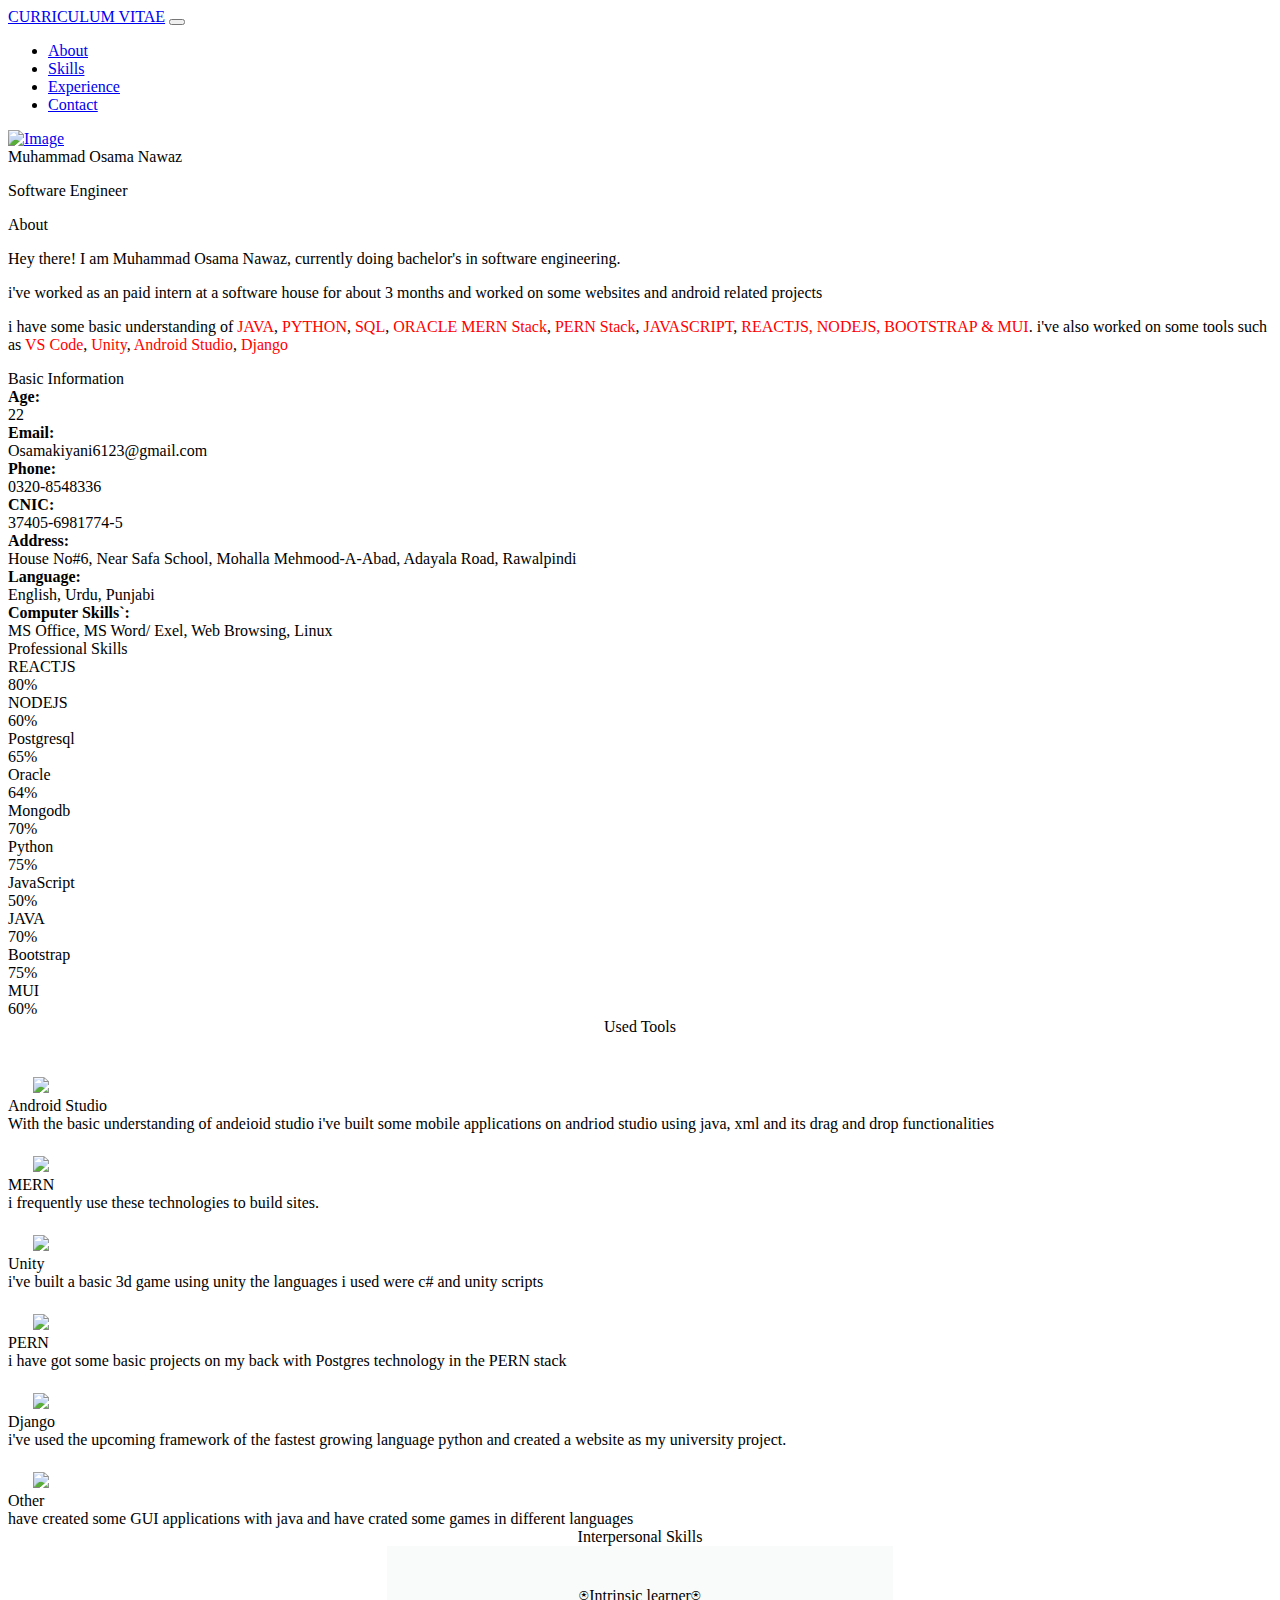
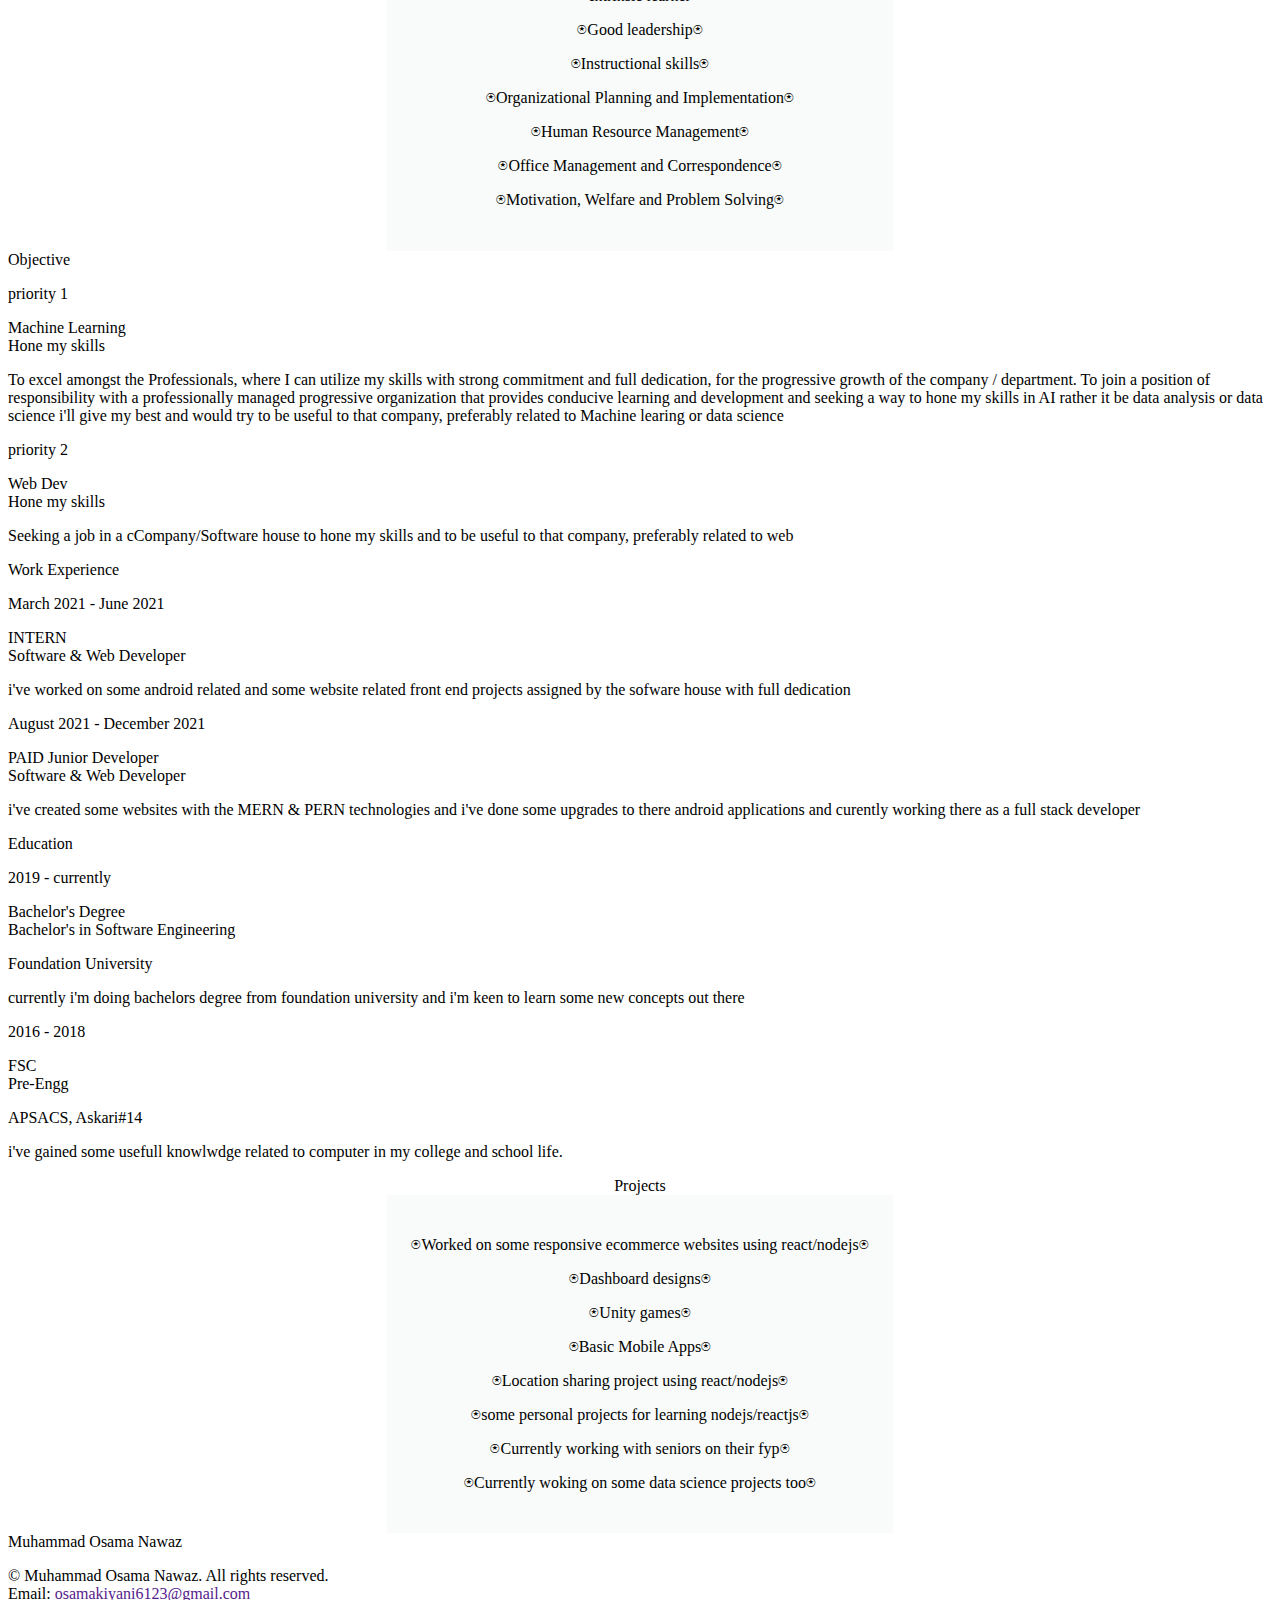
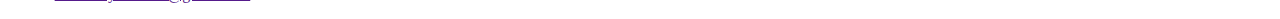
==== commit ea0771b4: "Update index.html" ====
--- a/site/index.html
+++ b/site/index.html
@@ -59,6 +59,7 @@
             <a class="btn btn-default btn-round btn-lg btn-icon" href="https://www.linkedin.com/in/muhammad-osama-a272481b8/" rel="tooltip" title="View me on linkedin"><i class="fa fa-linkedin"></i></a>
             <a class="btn btn-default btn-round btn-lg btn-icon" href="https://mobile.twitter.com/imcodezero" rel="tooltip" title="Follow me on Twitter"><i class="fa fa-twitter"></i></a>
             <a class="btn btn-default btn-round btn-lg btn-icon" href="https://www.youtube.com/channel/UCOkX8-u4Hl8EHBh18a952JQ" rel="tooltip" title="Follow me on youtube"><i class="fa fa-youtube"></i></a></div>
+            <a class="btn btn-default btn-round btn-lg btn-icon" href="https://github.com/Ok-786" rel="tooltip" title="Follow me on Git"><i class="fa fa-github"></i></a></div>
         </div>
       </div>
     </div>
@@ -73,7 +74,7 @@
             <div class="h4 mt-0 title">About</div>
             <p>Hey there! I am Muhammad Osama Nawaz, currently doing bachelor's in software engineering. </p>
             <p>i've worked as an paid intern at a software house for about 3 months and worked on some websites and android related projects</p>
-            <p>i have some basic understanding of <span style="color: red;">JAVA</span>, <span style="color: red;">PYTHON</span>, <span style="color: red;">SQL</span>, <span style="color: red;">ORACLE</span> <span style="color: red;">HTML</span>, <span style="color: red;">CSS</span>, <span style="color: red;">JAVASCRIPT</span>, <span style="color: red;">BootStrap</span>. i've also worked on some tools such as <span style="color: red;">VS Code</span>, <span style="color: red;">Unity</span>, <span style="color: red;">Android Studio</span>, <span style="color: red;">Django</span></p>
+            <p>i have some basic understanding of <span style="color: red;">JAVA</span>, <span style="color: red;">PYTHON</span>, <span style="color: red;">SQL</span>, <span style="color: red;">ORACLE</span> <span style="color: red;">MERN Stack</span>, <span style="color: red;">PERN Stack</span>, <span style="color: red;">JAVASCRIPT</span>, <span style="color: red;">REACTJS, NODEJS, BOOTSTRAP & MUI</span>. i've also worked on some tools such as <span style="color: red;">VS Code</span>, <span style="color: red;">Unity</span>, <span style="color: red;">Android Studio</span>, <span style="color: red;">Django</span></p>
           </div>
         </div>
         <div class="col-lg-6 col-md-12">
@@ -346,13 +347,13 @@
       <div class="col-md-3 bg-primary" data-aos="fade-right" data-aos-offset="50" data-aos-duration="500">
         <div class="card-body cc-education-header">
           <p>priority 2</p>
-          <div class="h5">Back-End Web Dev</div>
+          <div class="h5">Web Dev</div>
         </div>
       </div>
       <div class="col-md-9" data-aos="fade-left" data-aos-offset="50" data-aos-duration="500">
         <div class="card-body">
           <div class="h5">Hone my skills</div>
-          <p>Seeking a job in a Software house to hone my skills and to be useful to that company, preferably related to web</p>
+          <p>Seeking a job in a cCompany/Software house to hone my skills and to be useful to that company, preferably related to web</p>
         </div>
       </div>
     </div>
@@ -381,8 +382,8 @@
       <div class="row">
         <div class="col-md-3 bg-primary" data-aos="fade-right" data-aos-offset="50" data-aos-duration="500">
           <div class="card-body cc-experience-header">
-            <p>August 2021 - Currently</p>
-            <div class="h5">was PAID INTERN, now PAID Junior Developer</div>
+            <p>August 2021 - December 2021</p>
+            <div class="h5">PAID Junior Developer</div>
           </div>
         </div>
         <div class="col-md-9" data-aos="fade-left" data-aos-offset="50" data-aos-duration="500">
@@ -431,13 +432,40 @@
           </div>
         </div>
     </div>
+      
+ <div class="section" >
+  <div class="h4 mt-0 title" style="text-align: center;">Projects</div>
+  <div class="container">
+    <div class="card" data-aos="fade-up" data-aos-offset="10">
+      <div class="card-body" >
+        
+        <div style="text-align: center; background-color: rgba(46, 139, 86, 0.03); padding: 2% 0%; margin: 0% 30%;">
+          <p style="text-align: center;">⍟Worked on some responsive ecommerce websites using react/nodejs⍟</p>
+            <p style="text-align: center;">⍟Dashboard designs⍟</p>
+            <p style="text-align: center;">⍟Unity games⍟</p>
+            <p style="text-align: center;">⍟Basic Mobile Apps⍟</p>
+            <p style="text-align: center;">⍟Location sharing project using react/nodejs⍟</p>
+            <p style="text-align: center;">⍟some personal projects for learning nodejs/reactjs⍟</p>
+            <p style="text-align: center;">⍟Currently working with seniors on their fyp⍟</p>
+            <p style="text-align: center;">⍟Currently woking on some data science projects too⍟</p>
+        </div>
+        
+      </div>
+      <div class="row">
+        <div class="col-lg-6 col-md-12">
+          
+        </div>
+      </div>
+    </div>
+  </div>
+</div>
 
     </div>
     <footer class="footer">
       <div class="container text-center"><a class="cc-facebook btn btn-link" href="#"><i class="fa fa-facebook fa-2x " aria-hidden="true"></i></a><a class="cc-twitter btn btn-link " href="#"><i class="fa fa-twitter fa-2x " aria-hidden="true"></i></a><a class="cc-google-plus btn btn-link" href="#"><i class="fa fa-google-plus fa-2x" aria-hidden="true"></i></a><a class="cc-instagram btn btn-link" href="#"><i class="fa fa-instagram fa-2x " aria-hidden="true"></i></a></div>
       <div class="h4 title text-center">Muhammad Osama Nawaz</div>
       <div class="text-center text-muted">
-        <p>&copy; Muhammad Osama Nawaz. All rights reserved.<br>Design - <a class="credit" href="" target="_blank">osamakiyani6123@gmail.com</a></p>
+        <p>&copy; Muhammad Osama Nawaz. All rights reserved.<br>Email: <a class="credit" href="" target="_blank">osamakiyani6123@gmail.com</a></p>
       </div>
     </footer>
     <script src="js/core/jquery.3.2.1.min.js?ver=1.1.0"></script>
